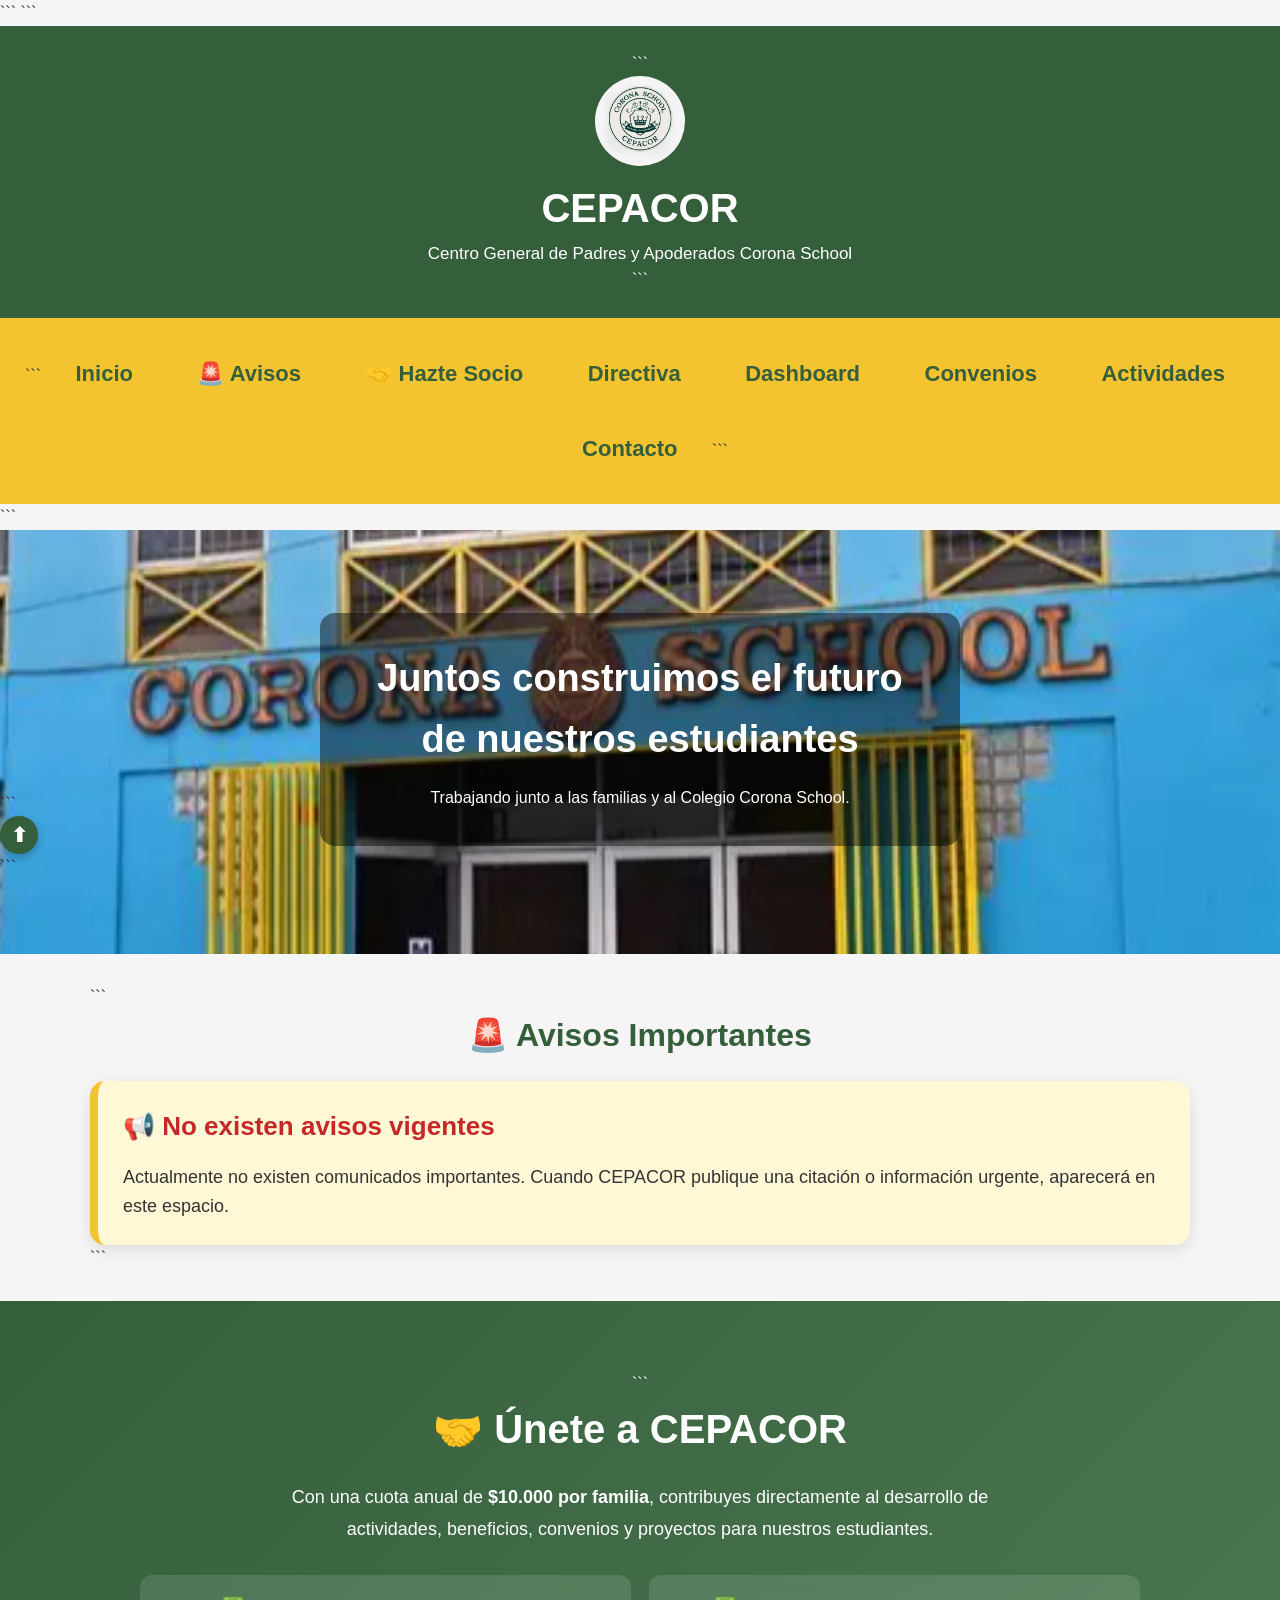
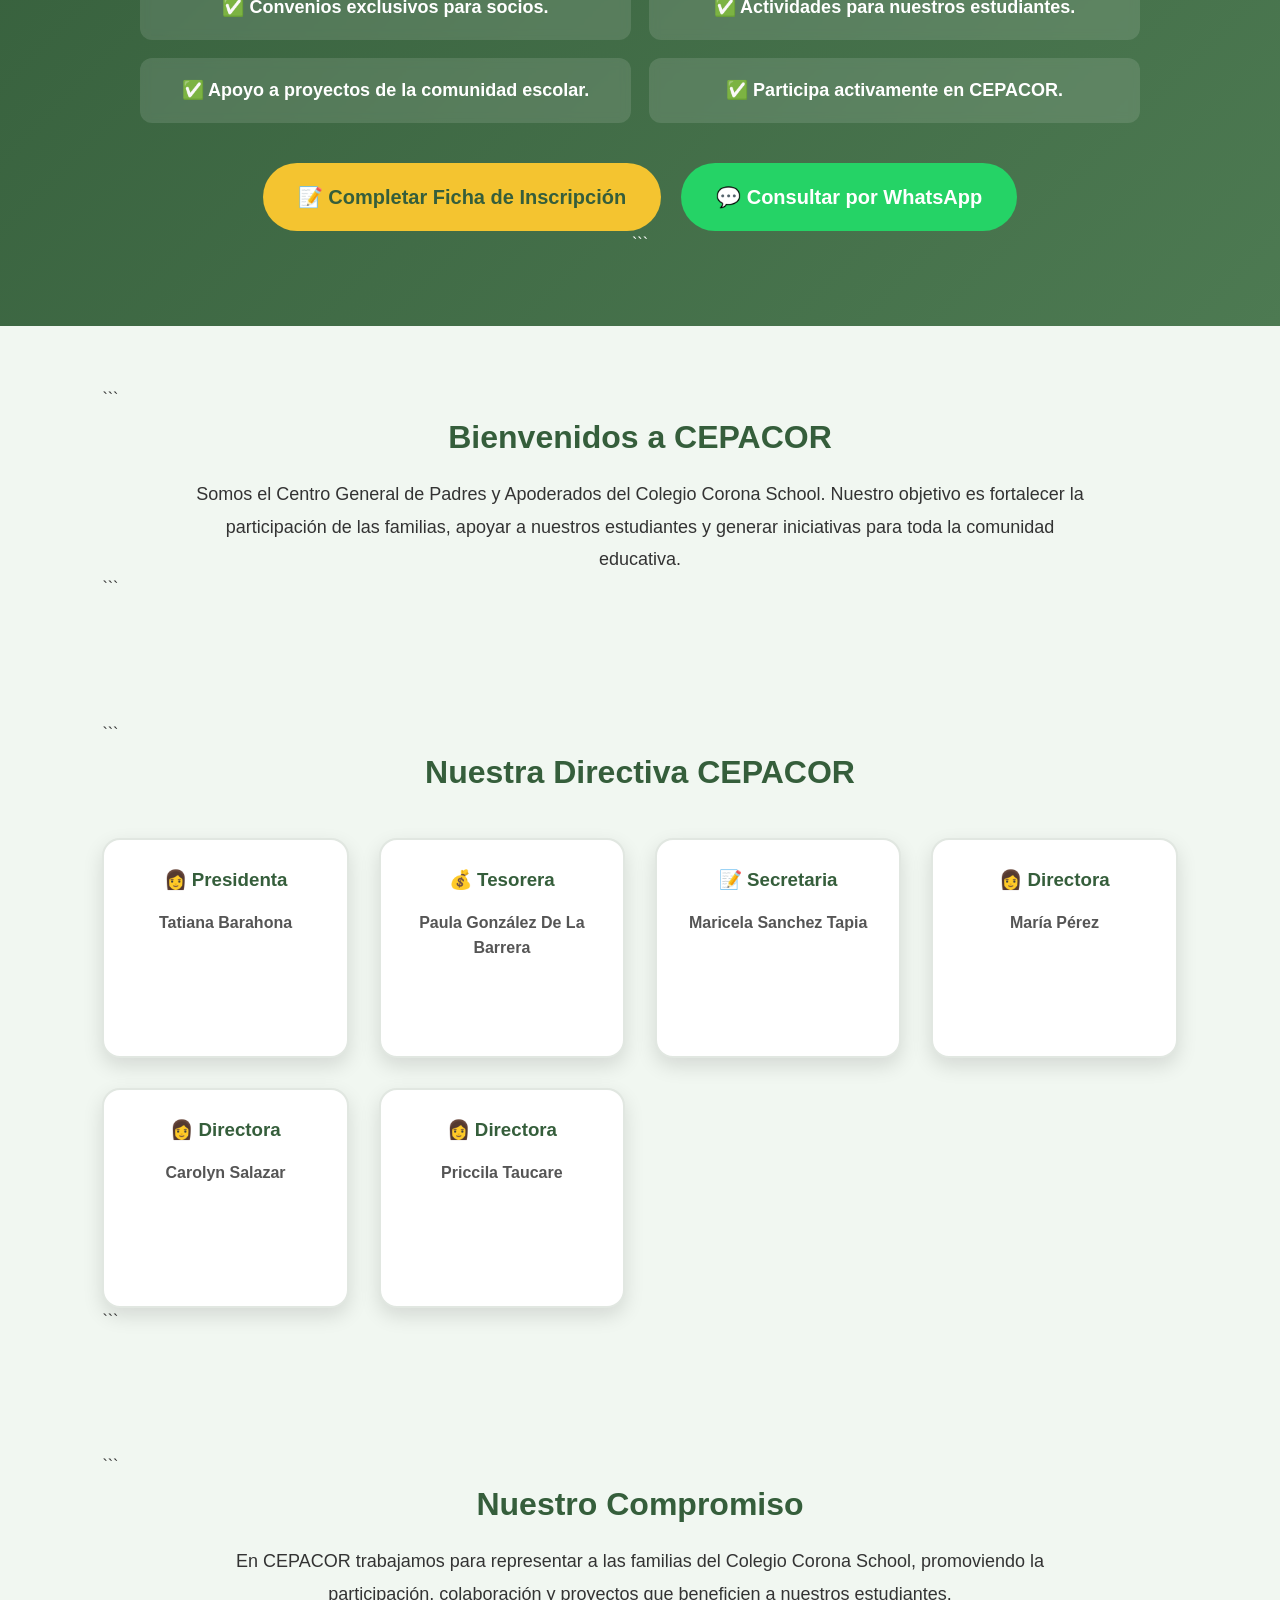
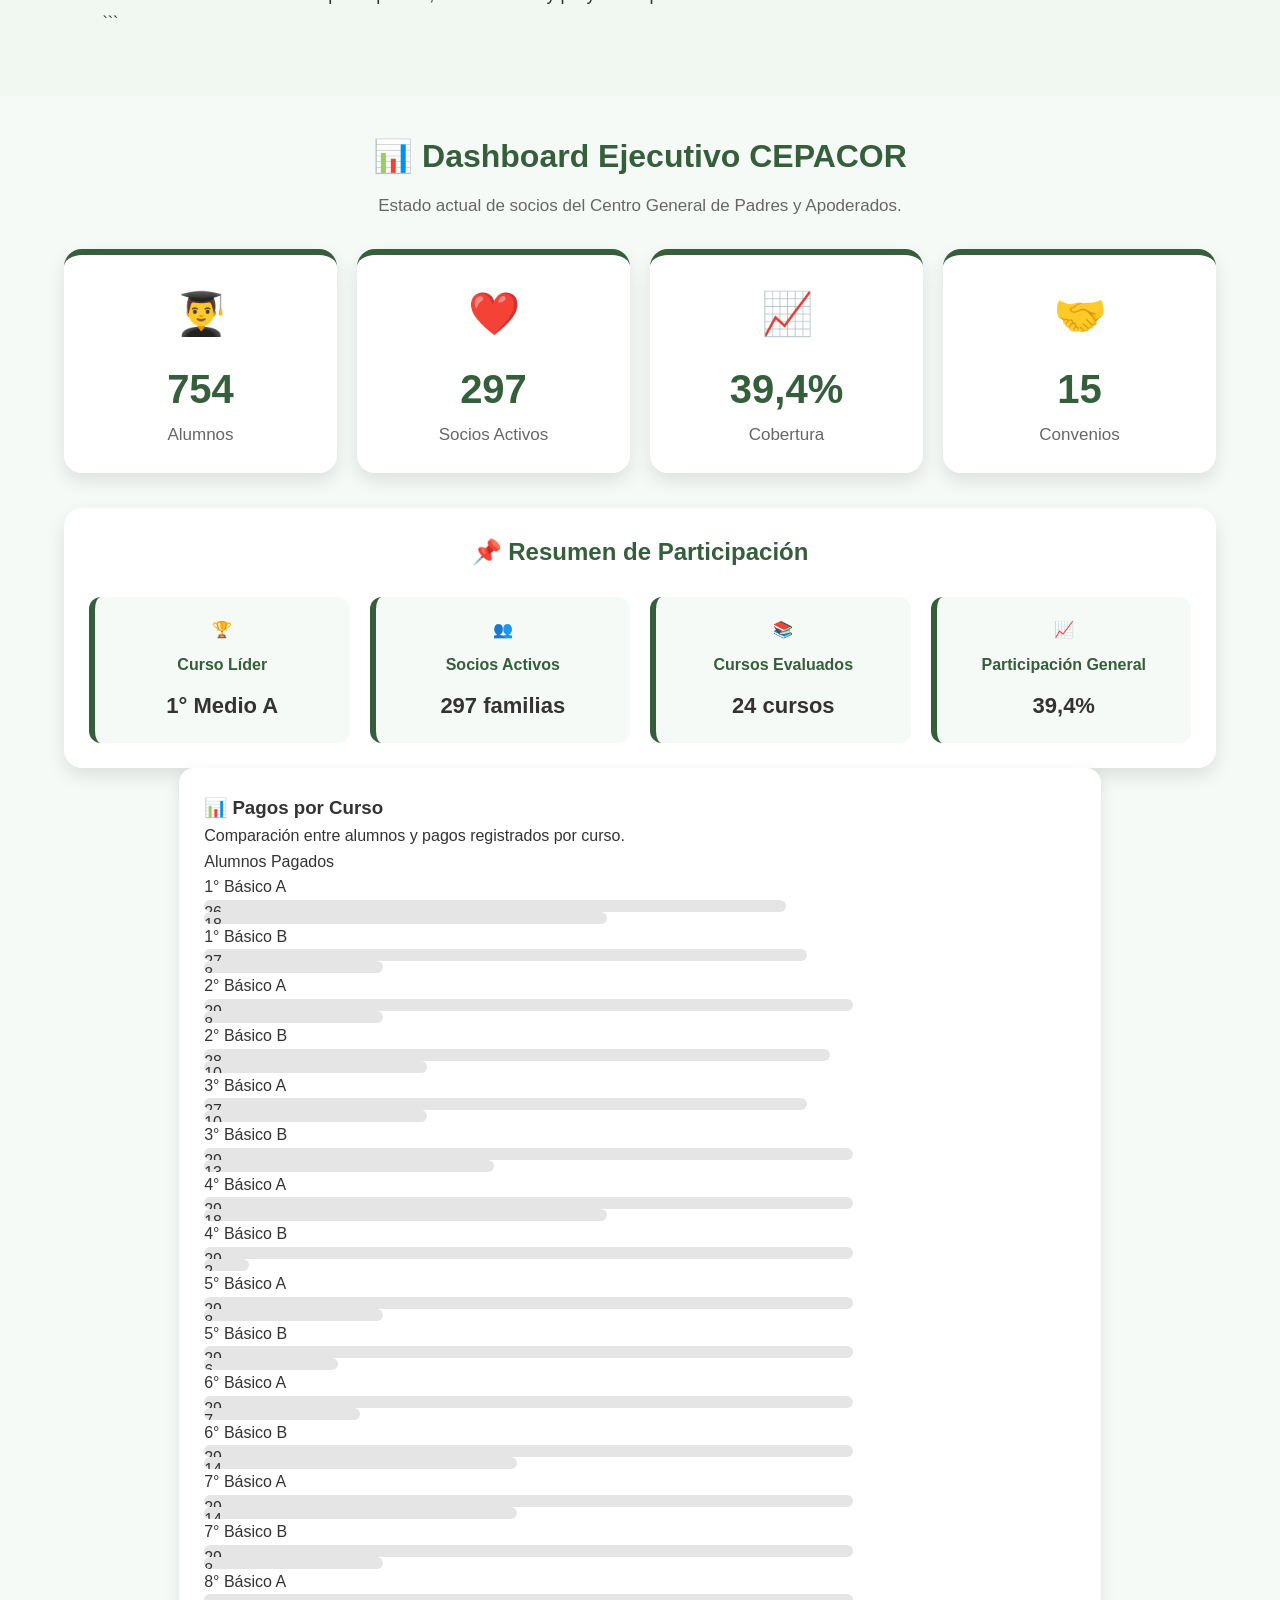
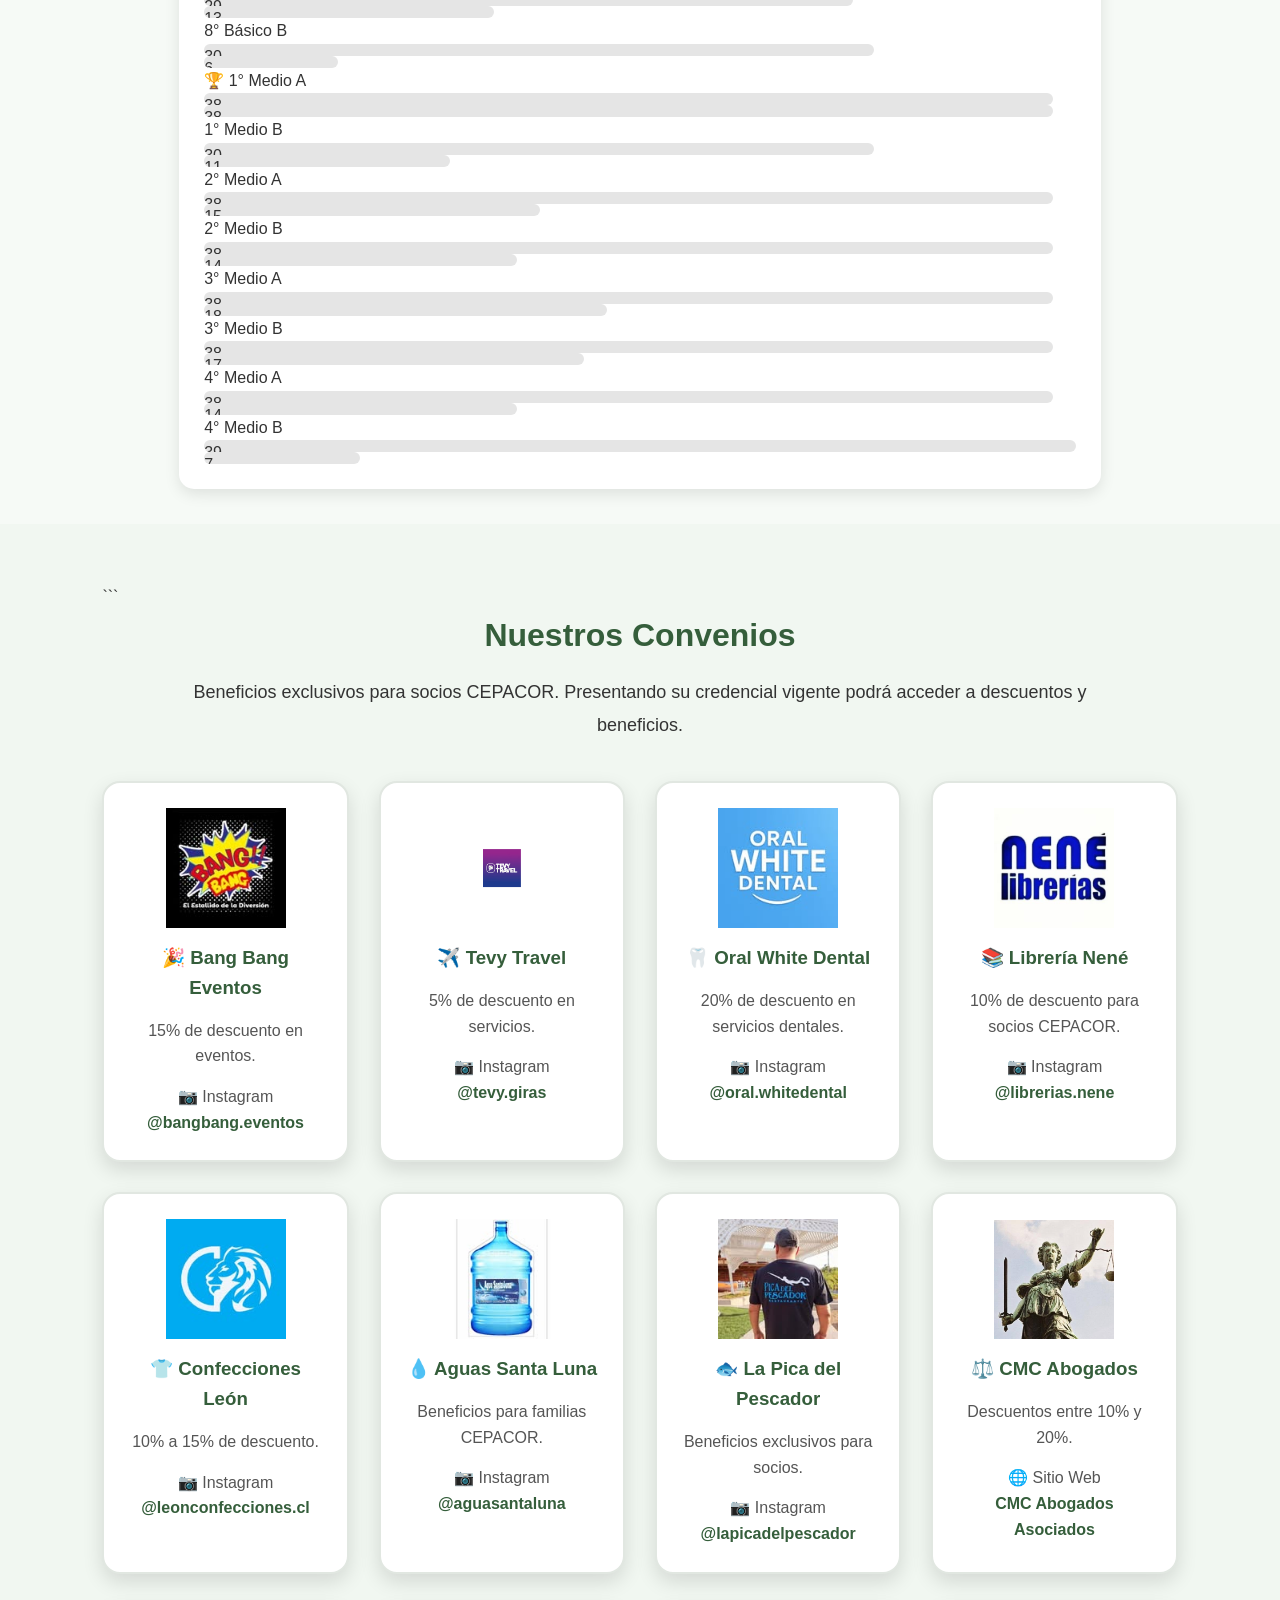
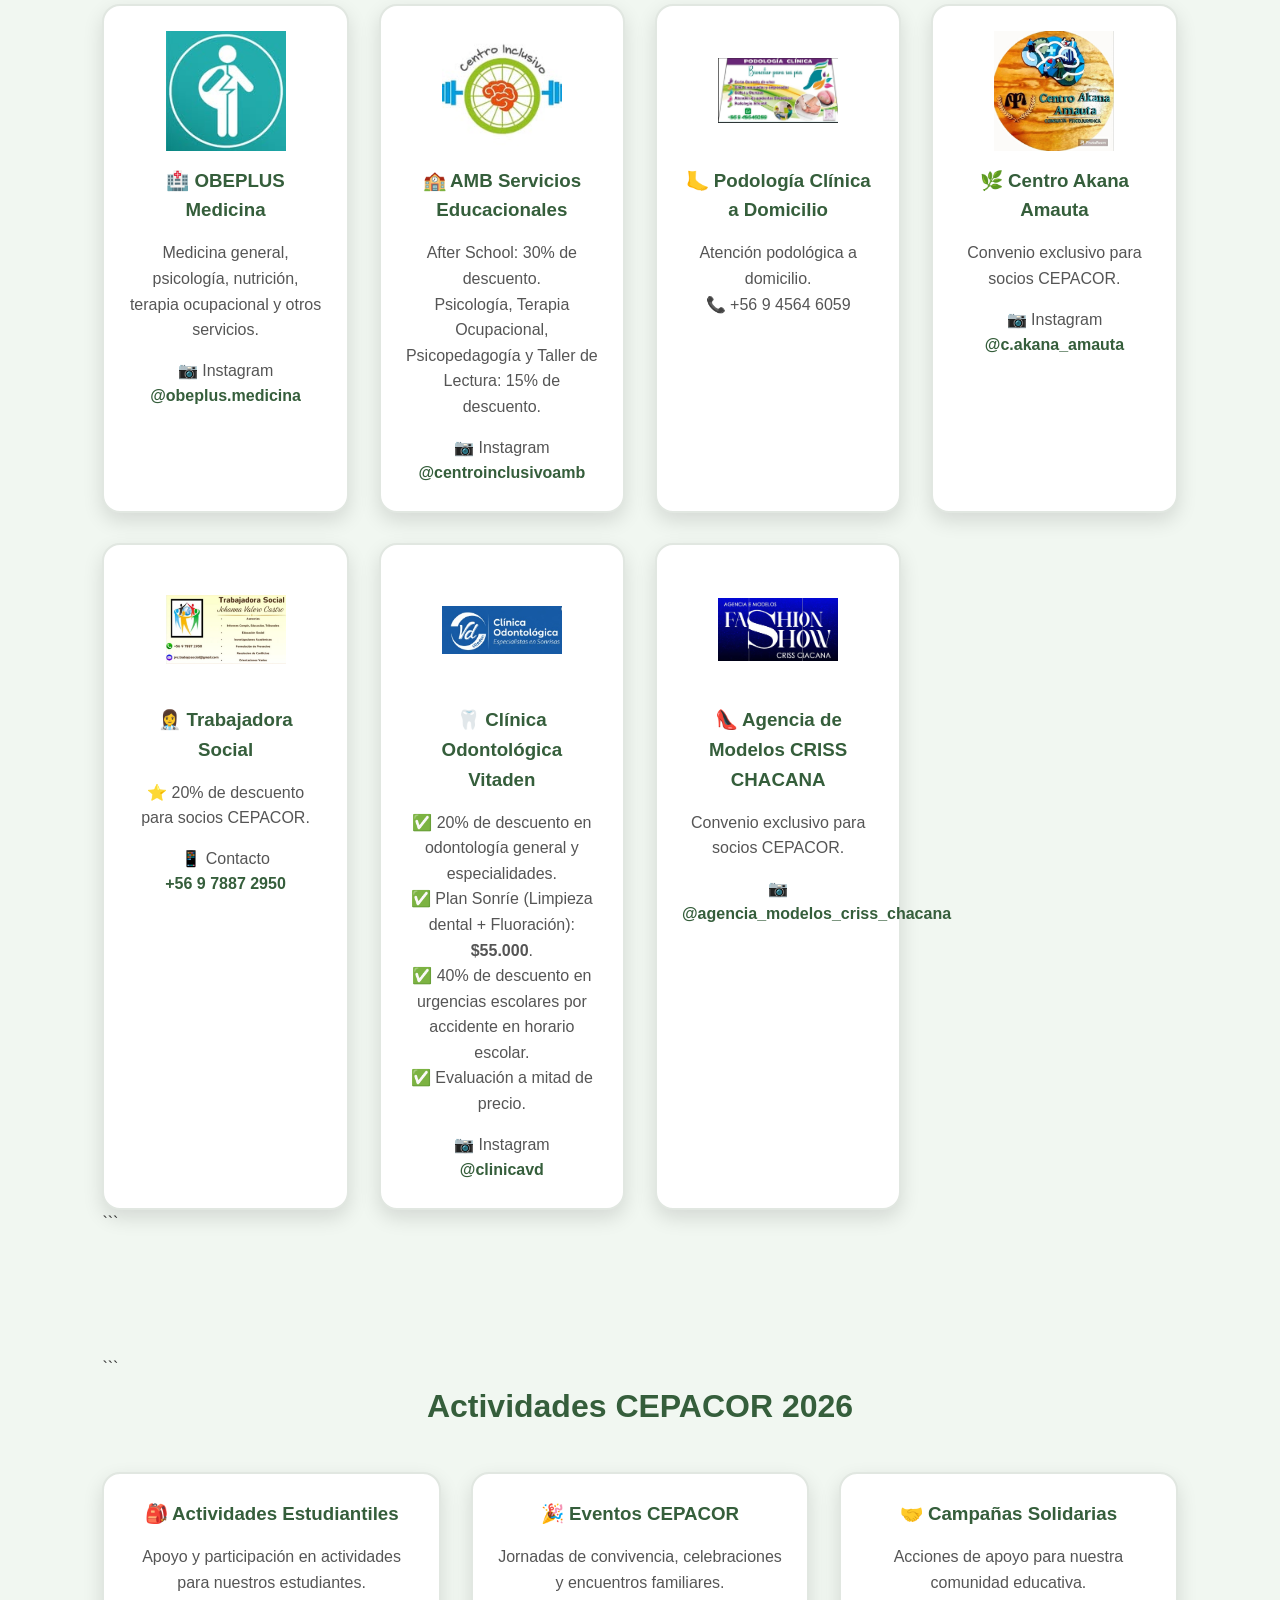
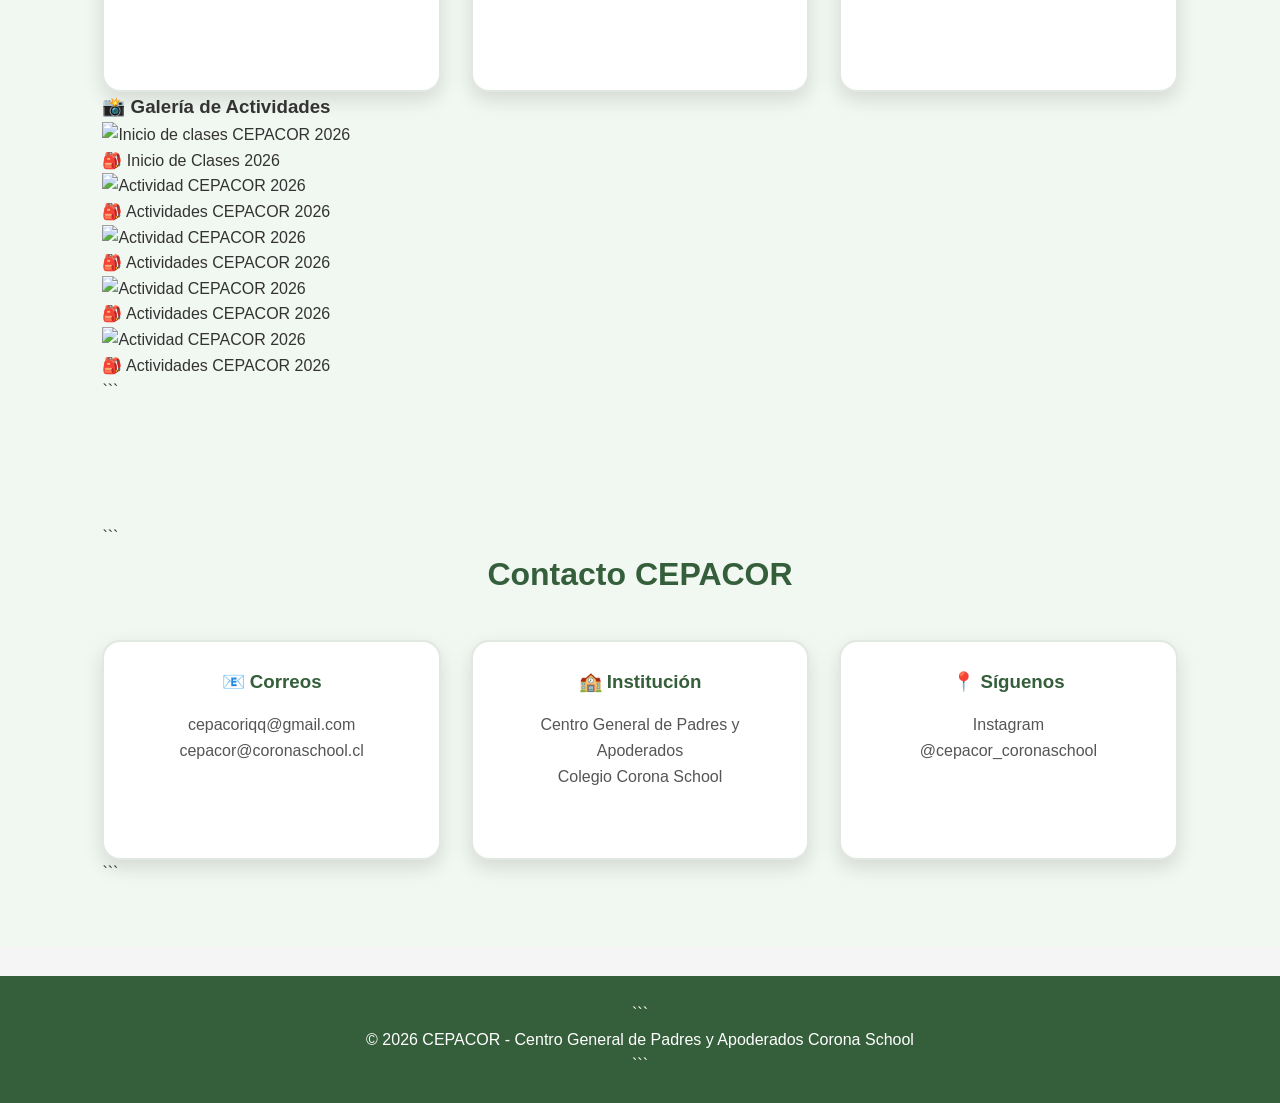
==== index.html @ d9da3f60 "Actualiza dashboard CEPACOR" ====
<!DOCTYPE html>

<html lang="es">

<head>

```
<meta charset="UTF-8">
<meta name="viewport" content="width=device-width, initial-scale=1.0">

<title>CEPACOR | Centro General de Padres y Apoderados Corona School</title>

<link rel="stylesheet" href="css/estilos.css">
```

</head>

<body>

<!-- ==================== ENCABEZADO ==================== -->

<header>

```
<img src="imagenes/logo-cepacor.jpeg" class="logo">

<h1>CEPACOR</h1>

<p>
    Centro General de Padres y Apoderados Corona School
</p>
```

</header>

<!-- ==================== MENÚ ==================== -->

<nav>

```
<a href="#inicio">Inicio</a>

<a href="#avisos">🚨 Avisos</a>

<a href="#socios">🤝 Hazte Socio</a>

<a href="#directiva">Directiva</a>

<a href="#dashboard">Dashboard</a>

<a href="#convenios">Convenios</a>

<a href="#actividades">Actividades</a>

<a href="#contacto">Contacto</a>
```

</nav>

<!-- ==================== INICIO ==================== -->

<section class="banner-principal" id="inicio">

```
<img src="imagenes/banner/banner-corona.png" class="banner">

<div class="hero-texto">

    <h2>
        Juntos construimos el futuro de nuestros estudiantes
    </h2>

    <p>
        Trabajando junto a las familias y al Colegio Corona School.
    </p>

</div>
```

</section>

<!-- ==================== AVISOS ==================== -->

<section id="avisos" class="avisos-importantes">

```
<h2>🚨 Avisos Importantes</h2>

<div class="aviso-destacado">

    <h3>📢 No existen avisos vigentes</h3>

    <p>
        Actualmente no existen comunicados importantes.
        Cuando CEPACOR publique una citación o información urgente,
        aparecerá en este espacio.
    </p>

</div>
```

</section>

<!-- ==================== HAZTE SOCIO ==================== -->

<section class="hazte-socio" id="socios">

```
<div class="contenedor-socio">

    <h2>🤝 Únete a CEPACOR</h2>

    <p class="texto-socio">

        Con una cuota anual de
        <strong>$10.000 por familia</strong>,
        contribuyes directamente al desarrollo de actividades,
        beneficios, convenios y proyectos para nuestros estudiantes.

    </p>


    <div class="beneficios-socio">

        <div class="beneficio">
            ✅ Convenios exclusivos para socios.
        </div>

        <div class="beneficio">
            ✅ Actividades para nuestros estudiantes.
        </div>

        <div class="beneficio">
            ✅ Apoyo a proyectos de la comunidad escolar.
        </div>

        <div class="beneficio">
            ✅ Participa activamente en CEPACOR.
        </div>

    </div>


    <div class="botones-socio">

        <a href="ficha-socio.html" class="btn-socio">
            📝 Completar Ficha de Inscripción
        </a>

        <a href="https://wa.me/56XXXXXXXXX"
           target="_blank"
           class="btn-whatsapp">

            💬 Consultar por WhatsApp

        </a>

    </div>

</div>
```

</section>

<!-- ==================== BIENVENIDA ==================== -->

<section class="bienvenida">

```
<h2>Bienvenidos a CEPACOR</h2>

<p>

    Somos el Centro General de Padres y Apoderados del Colegio Corona School.
    Nuestro objetivo es fortalecer la participación de las familias,
    apoyar a nuestros estudiantes y generar iniciativas para toda
    la comunidad educativa.

</p>
```

</section>

<!-- ==================== DIRECTIVA ==================== -->

<section class="equipo" id="directiva">

```
<h2>Nuestra Directiva CEPACOR</h2>


<div class="tarjetas">


    <div class="tarjeta">

        <h3>👩 Presidenta</h3>

        <p>
            <strong>Tatiana Barahona</strong>
        </p>

    </div>


    <div class="tarjeta">

        <h3>💰 Tesorera</h3>

        <p>
            <strong>Paula González De La Barrera</strong>
        </p>

    </div>


    <div class="tarjeta">

        <h3>📝 Secretaria</h3>

        <p>
            <strong>Maricela Sanchez Tapia</strong>
        </p>

    </div>


    <div class="tarjeta">

        <h3>👩 Directora</h3>

        <p>
            <strong>María Pérez</strong>
        </p>

    </div>


    <div class="tarjeta">

        <h3>👩 Directora</h3>

        <p>
            <strong>Carolyn Salazar</strong>
        </p>

    </div>


    <div class="tarjeta">

        <h3>👩 Directora</h3>

        <p>
            <strong>Priccila Taucare</strong>
        </p>

    </div>


</div>
```

</section>

<!-- ==================== COMPROMISO ==================== -->

<section class="compromiso">

```
<h2>Nuestro Compromiso</h2>

<p>

    En CEPACOR trabajamos para representar a las familias del Colegio Corona School,
    promoviendo la participación, colaboración y proyectos que beneficien
    a nuestros estudiantes.

</p>
```

</section>
<!-- ==================== DASHBOARD ==================== -->

<section class="dashboard" id="dashboard">

    <h2>📊 Dashboard Ejecutivo CEPACOR</h2>

    <p>
        Estado actual de socios del Centro General de Padres y Apoderados.
    </p>


    <!-- INDICADORES PRINCIPALES -->

    <div class="dashboard-grid">

        <div class="dashboard-card">
            <span>👨‍🎓</span>
            <h3>754</h3>
            <p>Alumnos</p>
        </div>


        <div class="dashboard-card">
            <span>❤️</span>
            <h3>297</h3>
            <p>Socios Activos</p>
        </div>


        <div class="dashboard-card">
            <span>📈</span>
            <h3>39,4%</h3>
            <p>Cobertura</p>
        </div>


        <div class="dashboard-card">
            <span>🤝</span>
            <h3>15</h3>
            <p>Convenios</p>
        </div>

    </div>


    <!-- RESUMEN EJECUTIVO -->

    <div class="resumen-dashboard">

        <h3>📌 Resumen de Participación</h3>

        <div class="resumen-grid">

            <div class="resumen-card">
                🏆
                <strong>Curso Líder</strong>
                <span>1° Medio A</span>
            </div>


            <div class="resumen-card">
                👥
                <strong>Socios Activos</strong>
                <span>297 familias</span>
            </div>


            <div class="resumen-card">
                📚
                <strong>Cursos Evaluados</strong>
                <span>24 cursos</span>
            </div>


            <div class="resumen-card">
                📈
                <strong>Participación General</strong>
                <span>39,4%</span>
            </div>

        </div>

    </div>


    <!-- ==================== GRÁFICO POR CURSO ==================== -->

    <div class="grafico-cursos">

        <h3>📊 Pagos por Curso</h3>

        <p class="grafico-descripcion">
            Comparación entre alumnos y pagos registrados por curso.
        </p>


        <div class="grafico-leyenda">

            <span>
                <i class="leyenda-alumnos"></i>
                Alumnos
            </span>

            <span>
                <i class="leyenda-pagados"></i>
                Pagados
            </span>

        </div>


        <!-- 1° BÁSICO -->

        <div class="curso-grafico">

            <div class="curso-nombre">1° Básico A</div>

            <div class="barra-contenedor">

                <div class="barra barra-alumnos" style="width:66.7%;">
                    26
                </div>

                <div class="barra barra-pagados" style="width:46.2%;">
                    18
                </div>

            </div>

        </div>


        <div class="curso-grafico">

            <div class="curso-nombre">1° Básico B</div>

            <div class="barra-contenedor">

                <div class="barra barra-alumnos" style="width:69.2%;">
                    27
                </div>

                <div class="barra barra-pagados" style="width:20.5%;">
                    8
                </div>

            </div>

        </div>


        <!-- 2° BÁSICO -->

        <div class="curso-grafico">

            <div class="curso-nombre">2° Básico A</div>

            <div class="barra-contenedor">

                <div class="barra barra-alumnos" style="width:74.4%;">
                    29
                </div>

                <div class="barra barra-pagados" style="width:20.5%;">
                    8
                </div>

            </div>

        </div>


        <div class="curso-grafico">

            <div class="curso-nombre">2° Básico B</div>

            <div class="barra-contenedor">

                <div class="barra barra-alumnos" style="width:71.8%;">
                    28
                </div>

                <div class="barra barra-pagados" style="width:25.6%;">
                    10
                </div>

            </div>

        </div>


        <!-- 3° BÁSICO -->

        <div class="curso-grafico">

            <div class="curso-nombre">3° Básico A</div>

            <div class="barra-contenedor">

                <div class="barra barra-alumnos" style="width:69.2%;">
                    27
                </div>

                <div class="barra barra-pagados" style="width:25.6%;">
                    10
                </div>

            </div>

        </div>


        <div class="curso-grafico">

            <div class="curso-nombre">3° Básico B</div>

            <div class="barra-contenedor">

                <div class="barra barra-alumnos" style="width:74.4%;">
                    29
                </div>

                <div class="barra barra-pagados" style="width:33.3%;">
                    13
                </div>

            </div>

        </div>


        <!-- 4° BÁSICO -->

        <div class="curso-grafico">

            <div class="curso-nombre">4° Básico A</div>

            <div class="barra-contenedor">

                <div class="barra barra-alumnos" style="width:74.4%;">
                    29
                </div>

                <div class="barra barra-pagados" style="width:46.2%;">
                    18
                </div>

            </div>

        </div>


        <div class="curso-grafico">

            <div class="curso-nombre">4° Básico B</div>

            <div class="barra-contenedor">

                <div class="barra barra-alumnos" style="width:74.4%;">
                    29
                </div>

                <div class="barra barra-pagados" style="width:5.1%;">
                    2
                </div>

            </div>

        </div>


        <!-- 5° BÁSICO -->

        <div class="curso-grafico">

            <div class="curso-nombre">5° Básico A</div>

            <div class="barra-contenedor">

                <div class="barra barra-alumnos" style="width:74.4%;">
                    29
                </div>

                <div class="barra barra-pagados" style="width:20.5%;">
                    8
                </div>

            </div>

        </div>


        <div class="curso-grafico">

            <div class="curso-nombre">5° Básico B</div>

            <div class="barra-contenedor">

                <div class="barra barra-alumnos" style="width:74.4%;">
                    29
                </div>

                <div class="barra barra-pagados" style="width:15.4%;">
                    6
                </div>

            </div>

        </div>


        <!-- 6° BÁSICO -->

        <div class="curso-grafico">

            <div class="curso-nombre">6° Básico A</div>

            <div class="barra-contenedor">

                <div class="barra barra-alumnos" style="width:74.4%;">
                    29
                </div>

                <div class="barra barra-pagados" style="width:17.9%;">
                    7
                </div>

            </div>

        </div>


        <div class="curso-grafico">

            <div class="curso-nombre">6° Básico B</div>

            <div class="barra-contenedor">

                <div class="barra barra-alumnos" style="width:74.4%;">
                    29
                </div>

                <div class="barra barra-pagados" style="width:35.9%;">
                    14
                </div>

            </div>

        </div>


        <!-- 7° BÁSICO -->

        <div class="curso-grafico">

            <div class="curso-nombre">7° Básico A</div>

            <div class="barra-contenedor">

                <div class="barra barra-alumnos" style="width:74.4%;">
                    29
                </div>

                <div class="barra barra-pagados" style="width:35.9%;">
                    14
                </div>

            </div>

        </div>


        <div class="curso-grafico">

            <div class="curso-nombre">7° Básico B</div>

            <div class="barra-contenedor">

                <div class="barra barra-alumnos" style="width:74.4%;">
                    29
                </div>

                <div class="barra barra-pagados" style="width:20.5%;">
                    8
                </div>

            </div>

        </div>


        <!-- 8° BÁSICO -->

        <div class="curso-grafico">

            <div class="curso-nombre">8° Básico A</div>

            <div class="barra-contenedor">

                <div class="barra barra-alumnos" style="width:74.4%;">
                    29
                </div>

                <div class="barra barra-pagados" style="width:33.3%;">
                    13
                </div>

            </div>

        </div>


        <div class="curso-grafico">

            <div class="curso-nombre">8° Básico B</div>

            <div class="barra-contenedor">

                <div class="barra barra-alumnos" style="width:76.9%;">
                    30
                </div>

                <div class="barra barra-pagados" style="width:15.4%;">
                    6
                </div>

            </div>

        </div>


        <!-- 1° MEDIO -->

        <div class="curso-grafico curso-lider">

            <div class="curso-nombre">🏆 1° Medio A</div>

            <div class="barra-contenedor">

                <div class="barra barra-alumnos" style="width:97.4%;">
                    38
                </div>

                <div class="barra barra-pagados" style="width:97.4%;">
                    38
                </div>

            </div>

        </div>


        <div class="curso-grafico">

            <div class="curso-nombre">1° Medio B</div>

            <div class="barra-contenedor">

                <div class="barra barra-alumnos" style="width:76.9%;">
                    30
                </div>

                <div class="barra barra-pagados" style="width:28.2%;">
                    11
                </div>

            </div>

        </div>


        <!-- 2° MEDIO -->

        <div class="curso-grafico">

            <div class="curso-nombre">2° Medio A</div>

            <div class="barra-contenedor">

                <div class="barra barra-alumnos" style="width:97.4%;">
                    38
                </div>

                <div class="barra barra-pagados" style="width:38.5%;">
                    15
                </div>

            </div>

        </div>


        <div class="curso-grafico">

            <div class="curso-nombre">2° Medio B</div>

            <div class="barra-contenedor">

                <div class="barra barra-alumnos" style="width:97.4%;">
                    38
                </div>

                <div class="barra barra-pagados" style="width:35.9%;">
                    14
                </div>

            </div>

        </div>


        <!-- 3° MEDIO -->

        <div class="curso-grafico">

            <div class="curso-nombre">3° Medio A</div>

            <div class="barra-contenedor">

                <div class="barra barra-alumnos" style="width:97.4%;">
                    38
                </div>

                <div class="barra barra-pagados" style="width:46.2%;">
                    18
                </div>

            </div>

        </div>


        <div class="curso-grafico">

            <div class="curso-nombre">3° Medio B</div>

            <div class="barra-contenedor">

                <div class="barra barra-alumnos" style="width:97.4%;">
                    38
                </div>

                <div class="barra barra-pagados" style="width:43.6%;">
                    17
                </div>

            </div>

        </div>


        <!-- 4° MEDIO -->

        <div class="curso-grafico">

            <div class="curso-nombre">4° Medio A</div>

            <div class="barra-contenedor">

                <div class="barra barra-alumnos" style="width:97.4%;">
                    38
                </div>

                <div class="barra barra-pagados" style="width:35.9%;">
                    14
                </div>

            </div>

        </div>


        <div class="curso-grafico">

            <div class="curso-nombre">4° Medio B</div>

            <div class="barra-contenedor">

                <div class="barra barra-alumnos" style="width:100%;">
                    39
                </div>

                <div class="barra barra-pagados" style="width:17.9%;">
                    7
                </div>

            </div>

        </div>

    </div>

</section>

<!-- ==================== CONVENIOS ==================== -->

<section class="convenios" id="convenios">

```
<h2>Nuestros Convenios</h2>

<p>

    Beneficios exclusivos para socios CEPACOR.
    Presentando su credencial vigente podrá acceder
    a descuentos y beneficios.

</p>


<div class="tarjetas">


    <!-- BANG BANG -->

    <div class="tarjeta">

        <img src="imagenes/convenios/bang bang eventos.jpg"
             class="logo-convenio">

        <h3>🎉 Bang Bang Eventos</h3>

        <p>
            15% de descuento en eventos.
        </p>

        <p class="instagram">

            📷 Instagram<br>

            <a href="https://www.instagram.com/bangbang.eventos/"
               target="_blank">

                @bangbang.eventos

            </a>

        </p>

    </div>


    <!-- TEVY -->

    <div class="tarjeta">

        <img src="imagenes/convenios/Tevy_travel_alianzas.jpg"
             class="logo-convenio">

        <h3>✈️ Tevy Travel</h3>

        <p>
            5% de descuento en servicios.
        </p>

        <p class="instagram">

            📷 Instagram<br>

            <a href="https://www.instagram.com/tevy.giras/"
               target="_blank">

                @tevy.giras

            </a>

        </p>

    </div>


    <!-- ORAL WHITE -->

    <div class="tarjeta">

        <img src="imagenes/convenios/ORAL WHITE.jpg"
             class="logo-convenio">

        <h3>🦷 Oral White Dental</h3>

        <p>
            20% de descuento en servicios dentales.
        </p>

        <p class="instagram">

            📷 Instagram<br>

            <a href="https://www.instagram.com/oral.whitedental/"
               target="_blank">

                @oral.whitedental

            </a>

        </p>

    </div>


    <!-- LIBRERÍA NENÉ -->

    <div class="tarjeta">

        <img src="imagenes/convenios/liberia nene vivar.jpg"
             class="logo-convenio">

        <h3>📚 Librería Nené</h3>

        <p>
            10% de descuento para socios CEPACOR.
        </p>

        <p class="instagram">

            📷 Instagram<br>

            <a href="https://www.instagram.com/librerias.nene/"
               target="_blank">

                @librerias.nene

            </a>

        </p>

    </div>


    <!-- CONFECCIONES LEÓN -->

    <div class="tarjeta">

        <img src="imagenes/convenios/confecciones leon.jpg"
             class="logo-convenio">

        <h3>👕 Confecciones León</h3>

        <p>
            10% a 15% de descuento.
        </p>

        <p class="instagram">

            📷 Instagram<br>

            <a href="https://www.instagram.com/leonconfecciones.cl/"
               target="_blank">

                @leonconfecciones.cl

            </a>

        </p>

    </div>


    <!-- AGUAS SANTA LUNA -->

    <div class="tarjeta">

        <img src="imagenes/convenios/agua santa luna.jpg"
             class="logo-convenio">

        <h3>💧 Aguas Santa Luna</h3>

        <p>
            Beneficios para familias CEPACOR.
        </p>

        <p class="instagram">

            📷 Instagram<br>

            <a href="https://www.instagram.com/aguasantaluna/"
               target="_blank">

                @aguasantaluna

            </a>

        </p>

    </div>


    <!-- LA PICA DEL PESCADOR -->

    <div class="tarjeta">

        <img src="imagenes/convenios/la pica del pescador.jpg"
             class="logo-convenio">

        <h3>🐟 La Pica del Pescador</h3>

        <p>
            Beneficios exclusivos para socios.
        </p>

        <p class="instagram">

            📷 Instagram<br>

            <a href="https://www.instagram.com/lapicadelpescador/"
               target="_blank">

                @lapicadelpescador

            </a>

        </p>

    </div>


    <!-- CMC ABOGADOS -->

    <div class="tarjeta">

        <img src="imagenes/convenios/cmc abogados.jpg"
             class="logo-convenio">

        <h3>⚖️ CMC Abogados</h3>

        <p>
            Descuentos entre 10% y 20%.
        </p>

        <p class="instagram">

            🌐 Sitio Web<br>

            <a href="https://cimc0511.wixsite.com/cmcabogadosasociados"
               target="_blank">

                CMC Abogados Asociados

            </a>

        </p>

    </div>


    <!-- OBEPLUS -->

    <div class="tarjeta">

        <img src="imagenes/convenios/obeplus.jpg"
             class="logo-convenio">

        <h3>🏥 OBEPLUS Medicina</h3>

        <p>
            Medicina general, psicología, nutrición,
            terapia ocupacional y otros servicios.
        </p>

        <p class="instagram">

            📷 Instagram<br>

            <a href="https://www.instagram.com/obeplus.medicina/"
               target="_blank">

                @obeplus.medicina

            </a>

        </p>

    </div>


    <!-- AMB -->

    <div class="tarjeta">

        <img src="imagenes/convenios/CENTRO INCLUSIVO AMB.jpg"
             class="logo-convenio">

        <h3>🏫 AMB Servicios Educacionales</h3>

        <p>

            After School: 30% de descuento.<br>

            Psicología, Terapia Ocupacional,
            Psicopedagogía y Taller de Lectura:
            15% de descuento.

        </p>

        <p class="instagram">

            📷 Instagram<br>

            <a href="https://www.instagram.com/centroinclusivoamb/"
               target="_blank">

                @centroinclusivoamb

            </a>

        </p>

    </div>


    <!-- PODOLOGÍA -->

    <div class="tarjeta">

        <img src="imagenes/convenios/podologia.jpeg"
             class="logo-convenio">

        <h3>🦶 Podología Clínica a Domicilio</h3>

        <p>

            Atención podológica a domicilio.<br>

            📞 +56 9 4564 6059

        </p>

    </div>


    <!-- AKANA AMAUTA -->

    <div class="tarjeta">

        <img src="imagenes/convenios/centro akana amauta.jpg"
             class="logo-convenio">

        <h3>🌿 Centro Akana Amauta</h3>

        <p>
            Convenio exclusivo para socios CEPACOR.
        </p>

        <p class="instagram">

            📷 Instagram<br>

            <a href="https://www.instagram.com/c.akana_amauta/"
               target="_blank">

                @c.akana_amauta

            </a>

        </p>

    </div>


    <!-- TRABAJADORA SOCIAL -->

    <div class="tarjeta">

        <img src="imagenes/convenios/trabajadora social.jpeg"
             class="logo-convenio">

        <h3>👩‍⚕️ Trabajadora Social</h3>

        <p>
            ⭐ 20% de descuento para socios CEPACOR.
        </p>

        <p class="instagram">

            📱 Contacto<br>

            <a href="tel:+56978872950">

                +56 9 7887 2950

            </a>

        </p>

    </div>


    <!-- VITADEN -->

    <div class="tarjeta">

        <img src="imagenes/convenios/clnica odonologica vitaden.jpeg"
             class="logo-convenio">

        <h3>🦷 Clínica Odontológica Vitaden</h3>

        <p>

            ✅ 20% de descuento en odontología general
            y especialidades.<br>

            ✅ Plan Sonríe
            (Limpieza dental + Fluoración):
            <strong>$55.000</strong>.<br>

            ✅ 40% de descuento en urgencias escolares
            por accidente en horario escolar.<br>

            ✅ Evaluación a mitad de precio.

        </p>

        <p class="instagram">

            📷 Instagram<br>

            <a href="https://www.instagram.com/clinicavd/"
               target="_blank">

                @clinicavd

            </a>

        </p>

    </div>


    <!-- CRISS CHACANA -->

    <div class="tarjeta">

        <img src="imagenes/convenios/criss chacana.jpeg"
             class="logo-convenio"
             alt="Agencia de Modelos CRISS CHACANA">

        <h3>👠 Agencia de Modelos CRISS CHACANA</h3>

        <p>
            Convenio exclusivo para socios CEPACOR.
        </p>

        <p class="instagram">

            📷

            <a href="https://www.instagram.com/agencia_modelos_criss_chacana/"
               target="_blank">

                @agencia_modelos_criss_chacana

            </a>

        </p>

    </div>


</div>
```

</section>

<!-- ==================== ACTIVIDADES ==================== -->

<section class="actividades" id="actividades">

```
<h2>Actividades CEPACOR 2026</h2>


<div class="tarjetas">


    <div class="tarjeta">

        <h3>🎒 Actividades Estudiantiles</h3>

        <p>
            Apoyo y participación en actividades
            para nuestros estudiantes.
        </p>

    </div>


    <div class="tarjeta">

        <h3>🎉 Eventos CEPACOR</h3>

        <p>
            Jornadas de convivencia, celebraciones
            y encuentros familiares.
        </p>

    </div>


    <div class="tarjeta">

        <h3>🤝 Campañas Solidarias</h3>

        <p>
            Acciones de apoyo para nuestra
            comunidad educativa.
        </p>

    </div>


</div>


<!-- ==================== GALERÍA ==================== -->

<div class="galeria-actividades">

    <h3>📸 Galería de Actividades</h3>


    <div class="fotos-actividades">


        <div class="foto-actividad">

            <img src="imagenes/galeria/inicio-clases.jpg"
                 alt="Inicio de clases CEPACOR 2026">

            <p>🎒 Inicio de Clases 2026</p>

        </div>


        <div class="foto-actividad">

            <img src="imagenes/galeria/foto1.jpg"
                 alt="Actividad CEPACOR 2026">

            <p>🎒 Actividades CEPACOR 2026</p>

        </div>


        <div class="foto-actividad">

            <img src="imagenes/galeria/foto2.jpg"
                 alt="Actividad CEPACOR 2026">

            <p>🎒 Actividades CEPACOR 2026</p>

        </div>


        <div class="foto-actividad">

            <img src="imagenes/galeria/foto3.jpg"
                 alt="Actividad CEPACOR 2026">

            <p>🎒 Actividades CEPACOR 2026</p>

        </div>


        <div class="foto-actividad">

            <img src="imagenes/galeria/foto4.jpg"
                 alt="Actividad CEPACOR 2026">

            <p>🎒 Actividades CEPACOR 2026</p>

        </div>


    </div>

</div>
```

</section>

<!-- ==================== CONTACTO ==================== -->

<section class="contacto" id="contacto">

```
<h2>Contacto CEPACOR</h2>


<div class="tarjetas">


    <div class="tarjeta">

        <h3>📧 Correos</h3>

        <p>cepacoriqq@gmail.com</p>

        <p>cepacor@coronaschool.cl</p>

    </div>


    <div class="tarjeta">

        <h3>🏫 Institución</h3>

        <p>
            Centro General de Padres y Apoderados
        </p>

        <p>
            Colegio Corona School
        </p>

    </div>


    <div class="tarjeta">

        <h3>📍 Síguenos</h3>

        <p>Instagram</p>

        <p>@cepacor_coronaschool</p>

    </div>


</div>
```

</section>

<!-- ==================== PIE DE PÁGINA ==================== -->

<footer>

```
<p>
    © 2026 CEPACOR - Centro General de Padres y Apoderados Corona School
</p>
```

</footer>

<!-- ==================== BOTÓN SUBIR ==================== -->

<div class="btn-arriba">

```
<a href="#inicio" title="Volver arriba">
    ⬆
</a>
```

</div>

</body>

</html>
---- css/estilos.css ----
/* ==========================================
   CEPACOR 3.0
   ESTILOS GENERALES
========================================== */

*{
    margin:0;
    padding:0;
    box-sizing:border-box;
}


html{
    scroll-behavior:smooth;
}


body{

    font-family:Arial, Helvetica, sans-serif;
    background:#f5f5f5;
    color:#333;
    line-height:1.6;

}


img{

    max-width:100%;
    display:block;

}


h2{

    color:#355E3B;
    text-align:center;
    font-size:32px;
    margin-bottom:15px;

}


/* ==========================================
   HEADER
========================================== */


header{

    background:#355E3B;
    color:white;
    text-align:center;
    padding:25px;

}


.logo{

    width:90px;
    height:90px;
    object-fit:cover;
    border-radius:50%;
    margin:auto;

}


header h1{

    margin-top:10px;
    font-size:40px;

}


header p{

    font-size:17px;

}

/* ==========================================
   MENU
========================================== */

nav{

    background:#F4C430;
    padding:18px 0;
    text-align:center;

}

nav a{

    display:inline-block;

    color:#355E3B;
    text-decoration:none;

    font-size:22px;
    font-weight:bold;

    padding:12px 20px;
    margin:8px 10px;

    border-radius:12px;

    transition:.3s;

}

nav a:hover{

    background:#355E3B;
    color:white;

}



/* ==========================================
   HERO
========================================== */


.banner-principal{

    position:relative;
    height:450px;
    overflow:hidden;

}


.banner{

    width:100%;
    height:100%;
    object-fit:cover;

}


.hero-texto{

    position:absolute;
    top:50%;
    left:50%;
    transform:translate(-50%,-50%);

    background:rgba(0,0,0,.45);

    color:white;
    padding:35px;

    text-align:center;
    border-radius:15px;

}


.hero-texto h2{

    color:white;
    font-size:38px;

}


/* ==========================================
   SECCIONES GENERALES
========================================== */


.bienvenida,
.compromiso,
.dashboard,
.convenios,
.actividades,
.contacto,
.equipo{

    background:#f1f7f1;
    padding:60px 8%;

}



.bienvenida p,
.compromiso p,
.convenios > p{

    max-width:900px;
    margin:auto;

    text-align:center;

    font-size:18px;
    line-height:1.8;

}



/* ==========================================
   TARJETAS
========================================== */


.tarjetas{

    display:grid;

    grid-template-columns:
    repeat(auto-fit,minmax(220px,1fr));

    gap:30px;

    margin-top:40px;

}



.tarjeta{

    background:white;

    min-height:220px;

    padding:25px;

    border-radius:18px;

    border:2px solid rgba(53,94,59,.15);

    box-shadow:
    0 8px 20px rgba(0,0,0,.12);

    text-align:center;

    transition:.3s;

}



.tarjeta:hover{

    transform:translateY(-6px);

}



.tarjeta h3{

    color:#355E3B;
    margin-bottom:15px;

}



.tarjeta p{

    color:#555;

}



.tarjeta a{

    color:#355E3B;
    font-weight:bold;
    text-decoration:none;

}



.tarjeta a:hover{

    color:#F4C430;

}


/* ==========================================
   LOGOS CONVENIOS
========================================== */


.logo-convenio{

    width:120px;
    height:120px;

    object-fit:contain;

    margin:0 auto 15px;

}


/* ==========================================
   INSTAGRAM
========================================== */


.instagram{

    margin-top:15px;

}



/* ==========================================
   FOOTER
========================================== */


footer{

    background:#355E3B;

    color:white;

    text-align:center;

    padding:25px;

    margin-top:30px;

}
/* ==========================================
   DASHBOARD EJECUTIVO CEPACOR
========================================== */


.dashboard{

    background:#f6faf6;
    padding:35px 5%;

}


.dashboard h2{

    color:#355E3B;
    margin-bottom:10px;

}


.dashboard > p{

    text-align:center;
    color:#666;
    font-size:17px;
    margin-bottom:30px;

}



/* ==========================================
   TARJETAS KPI
========================================== */


.dashboard-grid{

    display:grid;

    grid-template-columns:repeat(4,1fr);

    gap:20px;

    margin-bottom:35px;

}



.dashboard-card{

    background:white;

    border-radius:18px;

    padding:25px;

    text-align:center;

    box-shadow:
    0 8px 18px rgba(0,0,0,.10);

    border-top:6px solid #355E3B;

    transition:.3s;

}



.dashboard-card:hover{

    transform:translateY(-6px);

}



.dashboard-card span{

    font-size:42px;

    display:block;

    margin-bottom:10px;

}



.dashboard-card h3{

    color:#355E3B;

    font-size:40px;

    margin:0;

}



.dashboard-card p{

    color:#666;

    font-size:17px;

}



/* ==========================================
   TITULO GRAFICO
========================================== */


.titulo-grafico{

    text-align:center;

    color:#355E3B;

    font-size:24px;

    margin:30px 0 20px;

}



/* ==========================================
   PODIO TOP 3
========================================== */


.ranking-top{

    display:flex;

    justify-content:center;

    align-items:flex-end;

    gap:20px;

    margin:30px auto 40px;

}



.puesto{

    width:220px;

    padding:25px 15px;

    text-align:center;

    border-radius:18px 18px 0 0;

    font-size:18px;

    font-weight:bold;

    box-shadow:
    0 8px 15px rgba(0,0,0,.15);

}



.puesto strong{

    display:block;

    font-size:28px;

    margin:15px 0;

}



.puesto span{

    display:block;

}


/* 🥇 PRIMER LUGAR */


.primero{

    background:#FFD700;

    border-top:8px solid #b8860b;

    height:230px;

}



/* 🥈 SEGUNDO LUGAR */


.segundo{

    background:#D9D9D9;

    border-top:8px solid #808080;

    height:190px;

}



/* 🥉 TERCER LUGAR */


.tercero{

    background:#CD7F32;

    border-top:8px solid #8B4513;

    height:160px;

}



/* ==========================================
   GRAFICO BARRAS CURSOS
========================================== */


.grafico-cursos{

    width:80%;

    margin:auto;

    background:white;

    padding:25px;

    border-radius:15px;

    box-shadow:
    0 5px 15px rgba(0,0,0,.10);

}



.barra-curso{

    display:grid;

    grid-template-columns:70px 1fr 50px;

    align-items:center;

    gap:15px;

    margin-bottom:15px;

}



.barra{

    height:12px;

    background:#e5e5e5;

    border-radius:20px;

    overflow:hidden;

}



.progreso{

    height:100%;

    border-radius:20px;

}



/* COLORES BARRAS */


.verde{

    background:#28a745;

}


.amarillo{

    background:#ffc107;

}


.rojo{

    background:#dc3545;

}



/* ==========================================
   RESUMEN EJECUTIVO
========================================== */


.resumen-dashboard{

    margin-top:35px;

    padding:25px;

    background:white;

    border-radius:18px;

    box-shadow:
    0 8px 18px rgba(0,0,0,.10);

}



.resumen-dashboard h3{

    text-align:center;

    color:#355E3B;

    font-size:24px;

    margin-bottom:25px;

}



.resumen-grid{

    display:grid;

    grid-template-columns:repeat(4,1fr);

    gap:20px;

}



.resumen-card{

    background:#f6faf6;

    border-left:6px solid #355E3B;

    border-radius:12px;

    padding:20px;

    text-align:center;

}



.resumen-card strong{

    display:block;

    color:#355E3B;

    margin:10px 0;

}



.resumen-card span{

    font-size:22px;

    font-weight:bold;

}
/* ==========================================
   RESPONSIVE TABLET
========================================== */


@media(max-width:1000px){


    .dashboard-grid{

        grid-template-columns:repeat(2,1fr);

    }


    .resumen-grid{

        grid-template-columns:repeat(2,1fr);

    }


    .tabla-dashboard{

        width:100%;

    }

}



/* ==========================================
   RESPONSIVE CELULAR
========================================== */


@media(max-width:700px){


    /* HEADER */

    header{

        padding:20px 10px;

    }


    header h1{

        font-size:30px;

    }


    header p{

        font-size:14px;

    }



    /* MENU */


    nav{

        padding:10px;

    }


    nav a{

        display:block;

        margin:8px 0;

        padding:8px;

    }



    /* HERO */


    .hero{

        height:280px;

    }


    .hero-texto{

        width:90%;

        padding:15px;

    }


    .hero-texto h2{

        font-size:22px;

    }


    .hero-texto p{

        font-size:14px;

    }



    /* TITULOS */


    h2{

        font-size:25px;

    }



    /* SECCIONES */


    .bienvenida,
    .compromiso,
    .dashboard,
    .convenios,
    .actividades,
    .contacto,
    .equipo{

        padding:40px 5%;

    }



    /* TARJETAS */


    .tarjetas{

        grid-template-columns:1fr;

    }



    /* DASHBOARD */


    .dashboard-grid{

        grid-template-columns:1fr;

        gap:15px;

    }


    .dashboard-card{

        padding:20px;

    }


    .dashboard-card h3{

        font-size:34px;

    }



    /* PODIO */


    .ranking-top{

        flex-direction:column;

        align-items:center;

        width:100%;

    }


    .puesto{

        width:90%;

        height:auto;

    }



    .primero,
    .segundo,
    .tercero{

        height:auto;

    }



    /* BARRAS */


    .grafico-cursos{

        width:100%;

        padding:15px;

    }



    .barra-curso{

        grid-template-columns:45px 1fr 35px;

        gap:8px;

        font-size:12px;

    }



    /* RESUMEN */


    .resumen-grid{

        grid-template-columns:1fr;

    }


}



/* ==========================================
   BOTON VOLVER ARRIBA CEPACOR
========================================== */


.btn-arriba{

    position:fixed;

    left:20px;

      left:auto;

    bottom:20px;

    z-index:9999;

}



.btn-arriba a{


    display:flex;

    justify-content:center;

    align-items:center;


    width:38px;

    height:38px;


    background:#355E3B;

    color:white;


    border-radius:50%;


    text-decoration:none;


    font-size:20px;

    font-weight:bold;


    box-shadow:
    0 3px 8px rgba(0,0,0,.25);


    transition:.3s;


}



.btn-arriba a:hover{


    background:#F4C430;

    color:#355E3B;


    transform:translateY(-4px);


}



/* ==========================================
   BOTON MOVIL
========================================== */


@media(max-width:700px){

    .btn-arriba{

        right:15px;
        left:auto;
        bottom:15px;

    }

}
.hazte-socio{

    background:#355E3B;
    color:white;
    text-align:center;
    padding:60px 20px;

}

.hazte-socio h2{

    color:white;
    margin-bottom:20px;

}

.hazte-socio p{

    max-width:700px;
    margin:auto auto 30px;
    font-size:18px;

}

.btn-socio{

    display:inline-block;
    background:#25D366;
    color:white;
    padding:18px 35px;
    border-radius:40px;
    text-decoration:none;
    font-size:22px;
    font-weight:bold;
    transition:.3s;

}

.btn-socio:hover{

    background:#1fa851;
    transform:translateY(-4px);

}
/* =====================================================
   HAZTE SOCIO CEPACOR
===================================================== */

.hazte-socio{

    background:linear-gradient(135deg,#355E3B,#4d7a52);
    color:white;
    padding:70px 8%;
    text-align:center;

}

.contenedor-socio{

    max-width:1000px;
    margin:auto;

}

.hazte-socio h2{

    color:white;
    font-size:40px;
    margin-bottom:20px;

}

.texto-socio{

    font-size:20px;
    line-height:1.8;
    max-width:850px;
    margin:0 auto 35px;

}

.beneficios-socio{

    display:grid;
    grid-template-columns:repeat(2,1fr);
    gap:18px;
    margin-bottom:40px;

}

.beneficio{

    background:rgba(255,255,255,.12);
    padding:18px;
    border-radius:12px;
    font-size:18px;
    font-weight:bold;
    backdrop-filter:blur(5px);

}

.botones-socio{

    display:flex;
    justify-content:center;
    gap:20px;
    flex-wrap:wrap;

}

.btn-socio,
.btn-whatsapp{

    text-decoration:none;
    padding:18px 35px;
    border-radius:40px;
    font-size:20px;
    font-weight:bold;
    transition:.30s;

}

.btn-socio{

    background:#F4C430;
    color:#355E3B;

}

.btn-whatsapp{

    background:#25D366;
    color:white;

}

.btn-socio:hover{

    transform:translateY(-5px);
    background:white;

}

.btn-whatsapp:hover{

    transform:translateY(-5px);
    background:#1da851;

}

/* RESPONSIVE */

@media(max-width:700px){

.beneficios-socio{

    grid-template-columns:1fr;

}

.hazte-socio h2{

    font-size:30px;

}

.texto-socio{

    font-size:17px;

}

.btn-socio,
.btn-whatsapp{

    width:100%;
    font-size:18px;

}

}
/* CENTRAR FICHA DE INSCRIPCION */

.formulario-socio{

    width:90%;
    max-width:1100px;
    margin:40px auto;
}


.formulario-socio h2{

    text-align:center;
}


.bloque-formulario{

    width:90%;
    max-width:1100px;
    margin:30px auto;
    background:white;
    padding:35px;
    border-radius:15px;
    box-shadow:0 5px 15px rgba(0,0,0,.12);

}

.aviso-familia{

    width:100%;
    max-width:550px;
    margin:0 auto 30px;
    text-align:center;
}
/* CAMPOS GRANDES FORMULARIO */

.campo input,
.campo select{

    width:100%;
    min-height:45px;

}


.bloque-formulario h4{

    color:#355E3B;
    margin-top:25px;
    margin-bottom:15px;
    font-size:20px;

}
/* =====================================
   BENEFICIOS SOCIO ACTIVO
===================================== */


.bloque-formulario ul{

    padding-left:25px;
    margin-top:20px;

}


.bloque-formulario li{

    margin-bottom:12px;
    line-height:1.6;

}


.bloque-formulario p{

    line-height:1.7;

}


.bloque-formulario h3{

    text-align:center;
    color:#355E3B;
}


/* TARJETA BENEFICIOS */

.bloque-formulario{

    background:white;
    border-radius:15px;
    padding:35px;
    margin-bottom:30px;
    box-shadow:0 5px 15px rgba(0,0,0,.12);

}
.bloque-formulario p{
    text-align:center;
    max-width:550px;
    margin:15px auto;
}
.bloque-formulario h3,
.bloque-formulario h4 {
    text-align:center;
}
/* CENTRAR TITULOS FICHA SOCIO */

/* CENTRAR TITULOS FICHA SOCIO */

.bloque-formulario h3,
.bloque-formulario h4,
.bloque-formulario .titulo-socio,
.bloque-formulario .importante{

    text-align:center;
    color:#355E3B;

}
/* ANCHO DATOS ESTUDIANTES */

/* ANCHO DATOS ESTUDIANTES */

#fichaSocio .bloque-formulario.estudiantes{

    width:75% !important;
    max-width:850px !important;
    margin:30px auto !important;

}


/* BOTON ENVIAR FICHA */

.boton-enviar{

    text-align:center;
    margin:40px auto;

}


.boton-enviar button{

    background:#355E3B;
    color:white;

    border:none;

    padding:18px 45px;

    border-radius:40px;

    font-size:20px;

    font-weight:bold;

    cursor:pointer;

    transition:.3s;

}


.boton-enviar button:hover{

    background:#F4C430;
    color:#355E3B;

    transform:translateY(-4px);

}
/* Caja información de pago CEPACOR */

.info-pago {

    background: #eef5ee;
    border-left: 6px solid #355E3B;
    border-top: 2px solid #F4C430;
    border-radius: 10px;
    padding: 20px;
    margin: 25px 0;

}


.info-pago h3 {

    background: #355E3B;
    color: white;
    padding: 10px;
    border-radius: 8px;
    text-align: center;

}


.info-pago p {

    color: #333;
    font-size: 15px;

}


.info-pago .nota {

    background: #fff8dc;
    border: 1px solid #F4C430;
    padding: 12px;
    border-radius: 8px;
    font-size: 14px;

}
/* Datos bancarios CEPACOR */

.datos-transferencia {

    background: #f5f8f2;
    border: 2px solid #355E3B;
    border-left: 8px solid #F4C430;
    border-radius: 12px;
    padding: 20px;
    margin: 20px 0;

}


.datos-transferencia h3 {

    background: #355E3B;
    color: white;
    text-align: center;
    padding: 12px;
    border-radius: 8px;
    margin-bottom: 15px;

}


.datos-transferencia p {

    margin: 8px 0;
    font-size: 16px;
    color: #333;

}


.datos-transferencia strong {

    color: #355E3B;

}
/* =====================================
   TARJETAS FORMULARIO SOCIOS CEPACOR
===================================== */

.tarjeta-formulario {

    background: #f5f8f2;
    border: 2px solid #355E3B;
    border-radius: 12px;
    padding: 22px;
    margin: 25px 0;
    box-shadow: 0 3px 8px rgba(0,0,0,0.08);

}


.tarjeta-formulario h3 {

    background: #355E3B;
    color: white;
    padding: 12px;
    text-align: center;
    border-radius: 8px;
    margin-bottom: 20px;

}


.tarjeta-formulario label {

    font-weight: bold;
    color: #355E3B;

}


.tarjeta-formulario input,
.tarjeta-formulario select,
.tarjeta-formulario textarea {

    background: white;
    border: 1px solid #ccc;
    border-radius: 6px;
    padding: 10px;
    width: 100%;

}
/* ==========================================
   ESTILO GENERAL CUADROS FICHA SOCIOS CEPACOR
========================================== */

.seccion-formulario,
.info-pago,
.datos-transferencia {

    background: #eef5ee;       /* Fondo verde suave */
    border: 2px solid #355E3B; /* Borde verde CEPACOR */
    border-left: 8px solid #F4C430; /* Línea amarilla */
    border-radius: 12px;
    padding: 22px;
    margin: 25px 0;
    box-shadow: 0 4px 10px rgba(0,0,0,0.10);

}


/* Títulos de cada cuadro */

.seccion-formulario h3,
.info-pago h3,
.datos-transferencia h3 {

    background: #355E3B;
    color: white;
    text-align: center;
    padding: 12px;
    border-radius: 8px;
    margin-bottom: 18px;

}


/* Etiquetas */

.seccion-formulario label,
.info-pago label,
.datos-transferencia label {

    color: #355E3B;
    font-weight: bold;

}


/* Campos de ingreso */

.seccion-formulario input,
.seccion-formulario select,
.seccion-formulario textarea,
.info-pago input,
.info-pago select {

    background: white;
    border: 1px solid #bbb;
    border-radius: 6px;
    padding: 10px;

}


/* Avisos importantes */

.nota {

    background: #fff8dc;
    border: 1px solid #F4C430;
    padding: 12px;
    border-radius: 8px;

}
/* Contenedor Avisos */

.avisos-container{

    display:grid;
    grid-template-columns:repeat(3,1fr);
    gap:20px;

}


/* Adaptación celular */

@media(max-width:768px){

    .avisos-container{

        grid-template-columns:1fr;

    }

}

/* ==========================================
   RESPONSIVE FICHA SOCIOS CEPACOR
   CELULARES Y TABLETS
========================================== */

@media (max-width: 768px) {


    .bloque-formulario,
    .datos-transferencia {

        width: 100%;
        padding: 15px !important;
        margin: 15px 0 !important;

    }


    .bloque-formulario h3,
    .datos-transferencia h3 {

        font-size: 18px;
        padding: 10px;

    }


    .grupo-input {

        display: block !important;
        width: 100%;

    }


    input,
    select,
    textarea {

        width: 100% !important;
        font-size: 16px;

    }


    .boton-enviar,
    .boton-imprimir {

        width: 100%;
        margin-top: 10px;

    }


    body {

        overflow-x: hidden;

    }

}
/* ==========================================
   AVISOS IMPORTANTES
========================================== */

.avisos-importantes{

    width:90%;
    max-width:1100px;

    margin:30px auto;

}

.avisos-importantes h2{

    text-align:center;
    color:#355E3B;
    margin-bottom:20px;

}

.aviso-destacado{

    background:#FFF8D6;

    border-left:8px solid #F4C430;

    border-radius:15px;

    padding:25px;

    box-shadow:0 5px 15px rgba(0,0,0,.10);

}

.aviso-destacado h3{

    color:#C62828;

    font-size:26px;

    margin-bottom:15px;

}

.aviso-destacado p{

    font-size:18px;

    line-height:1.6;

    color:#333;

}
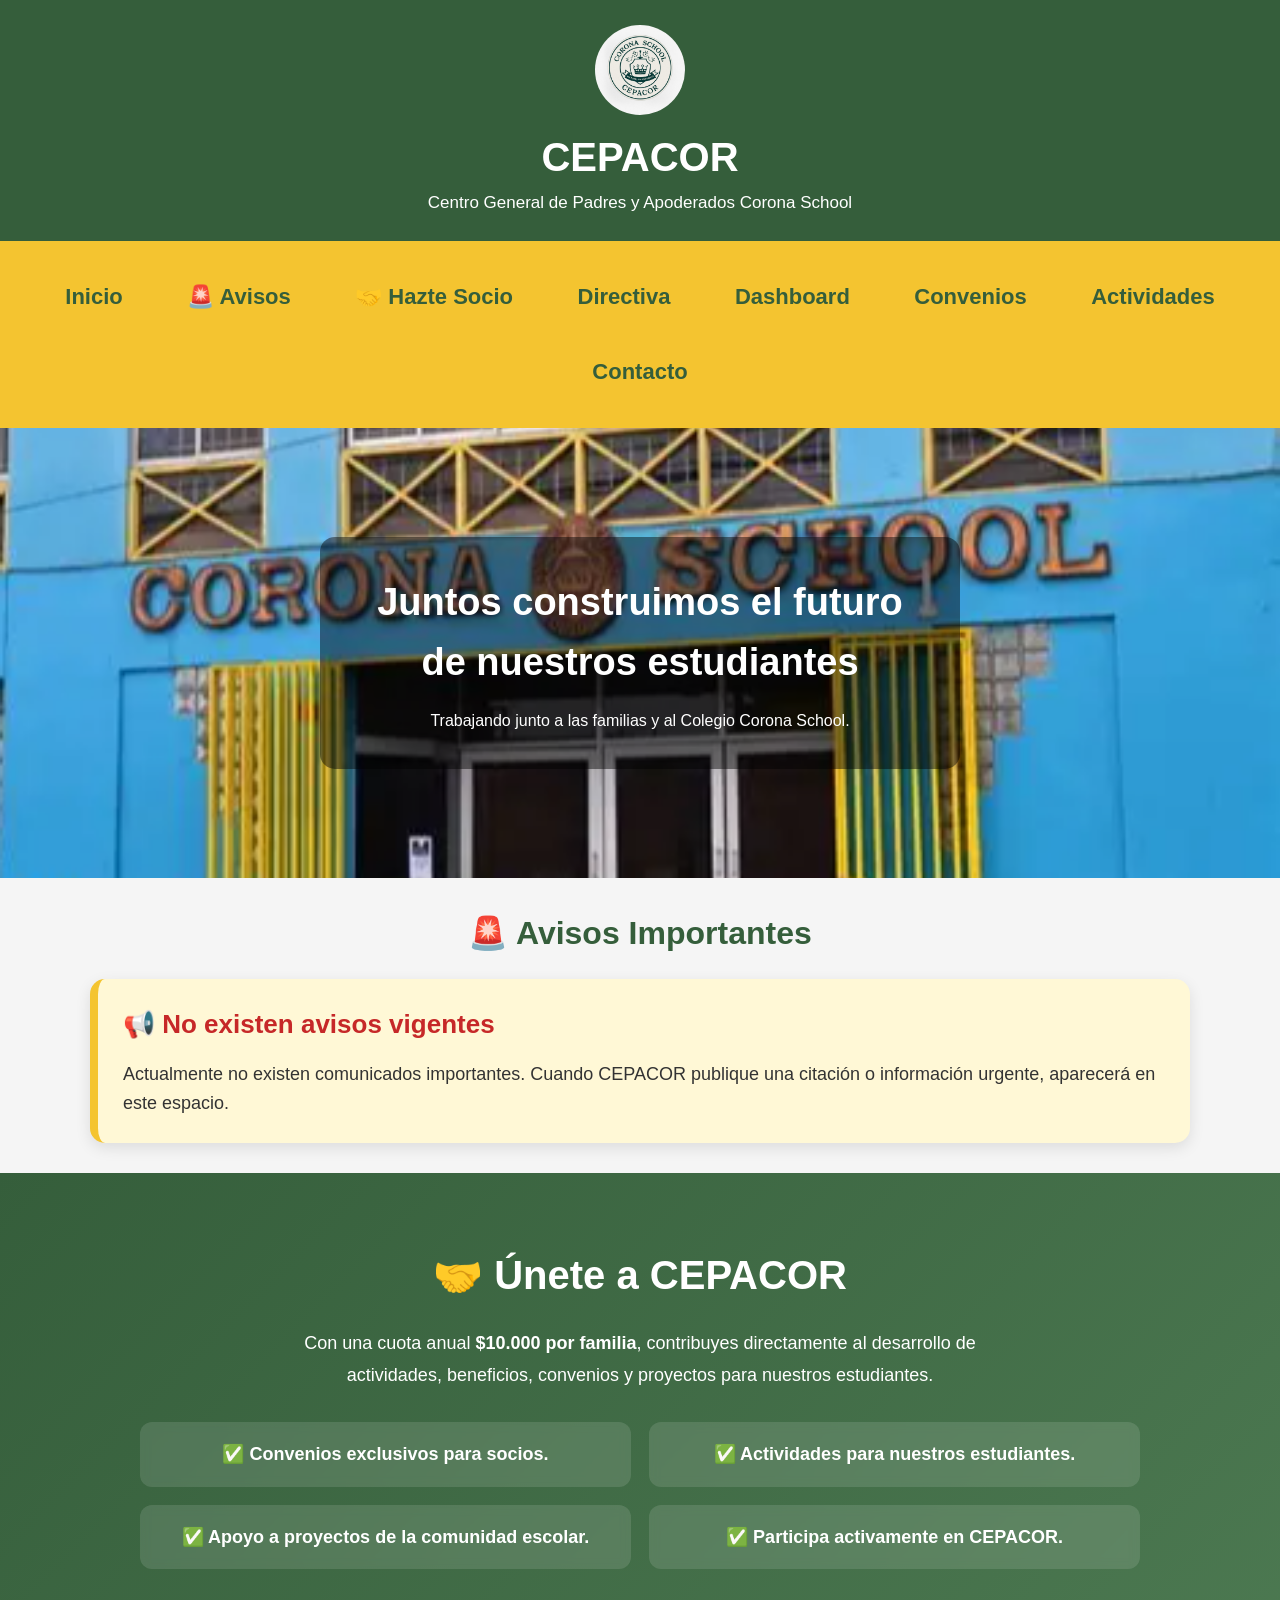
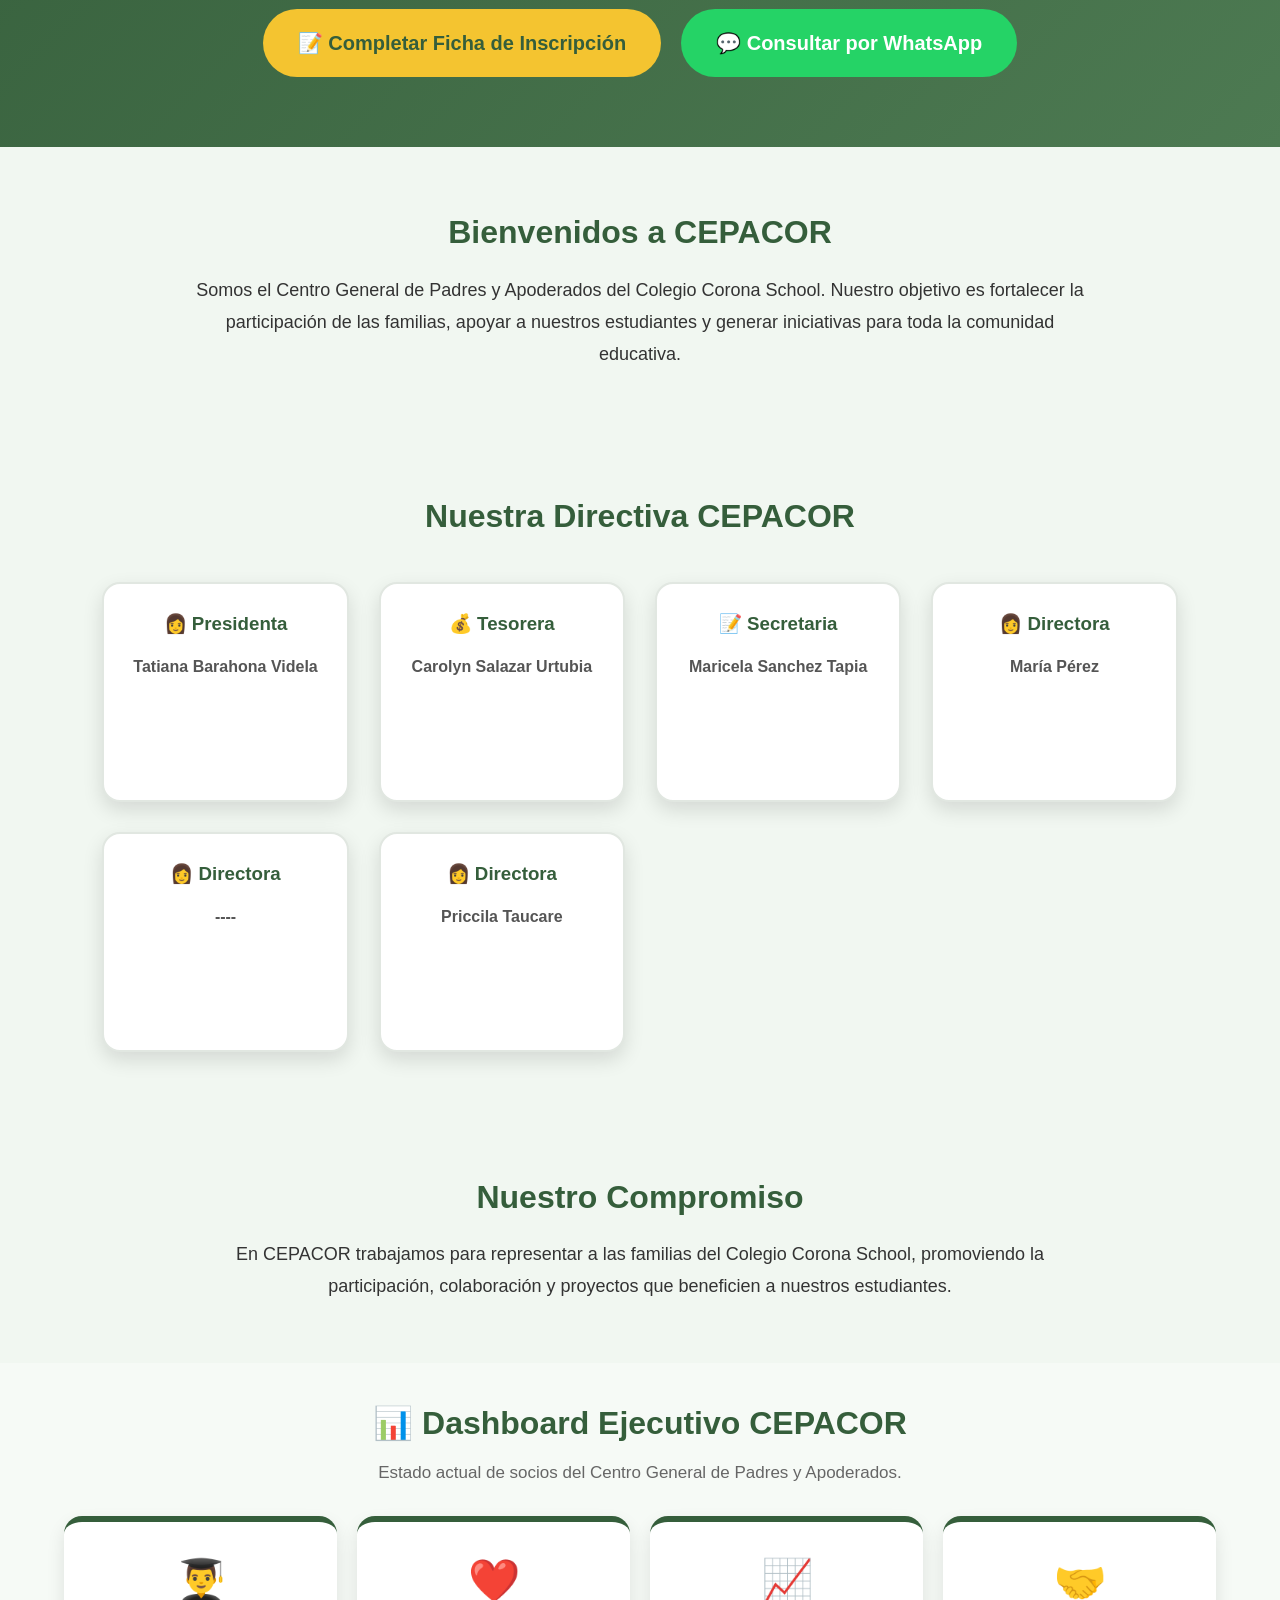
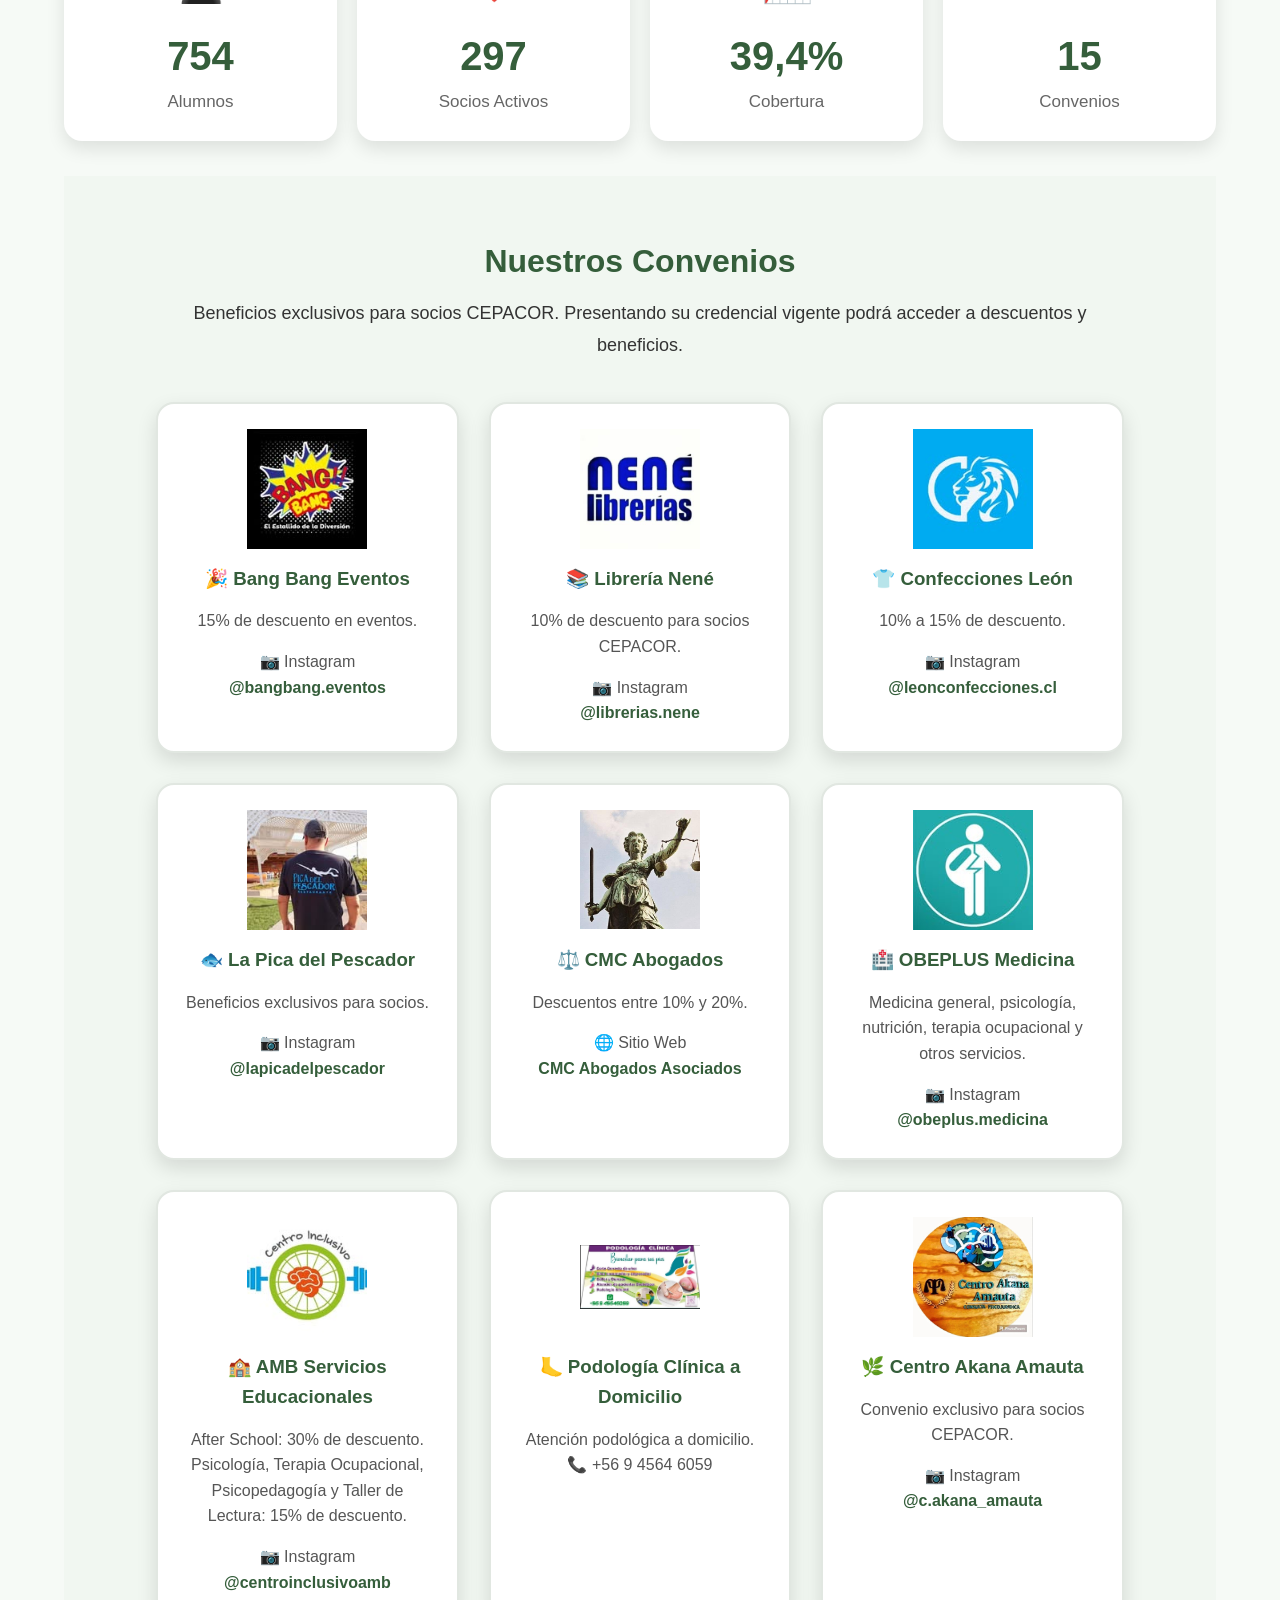
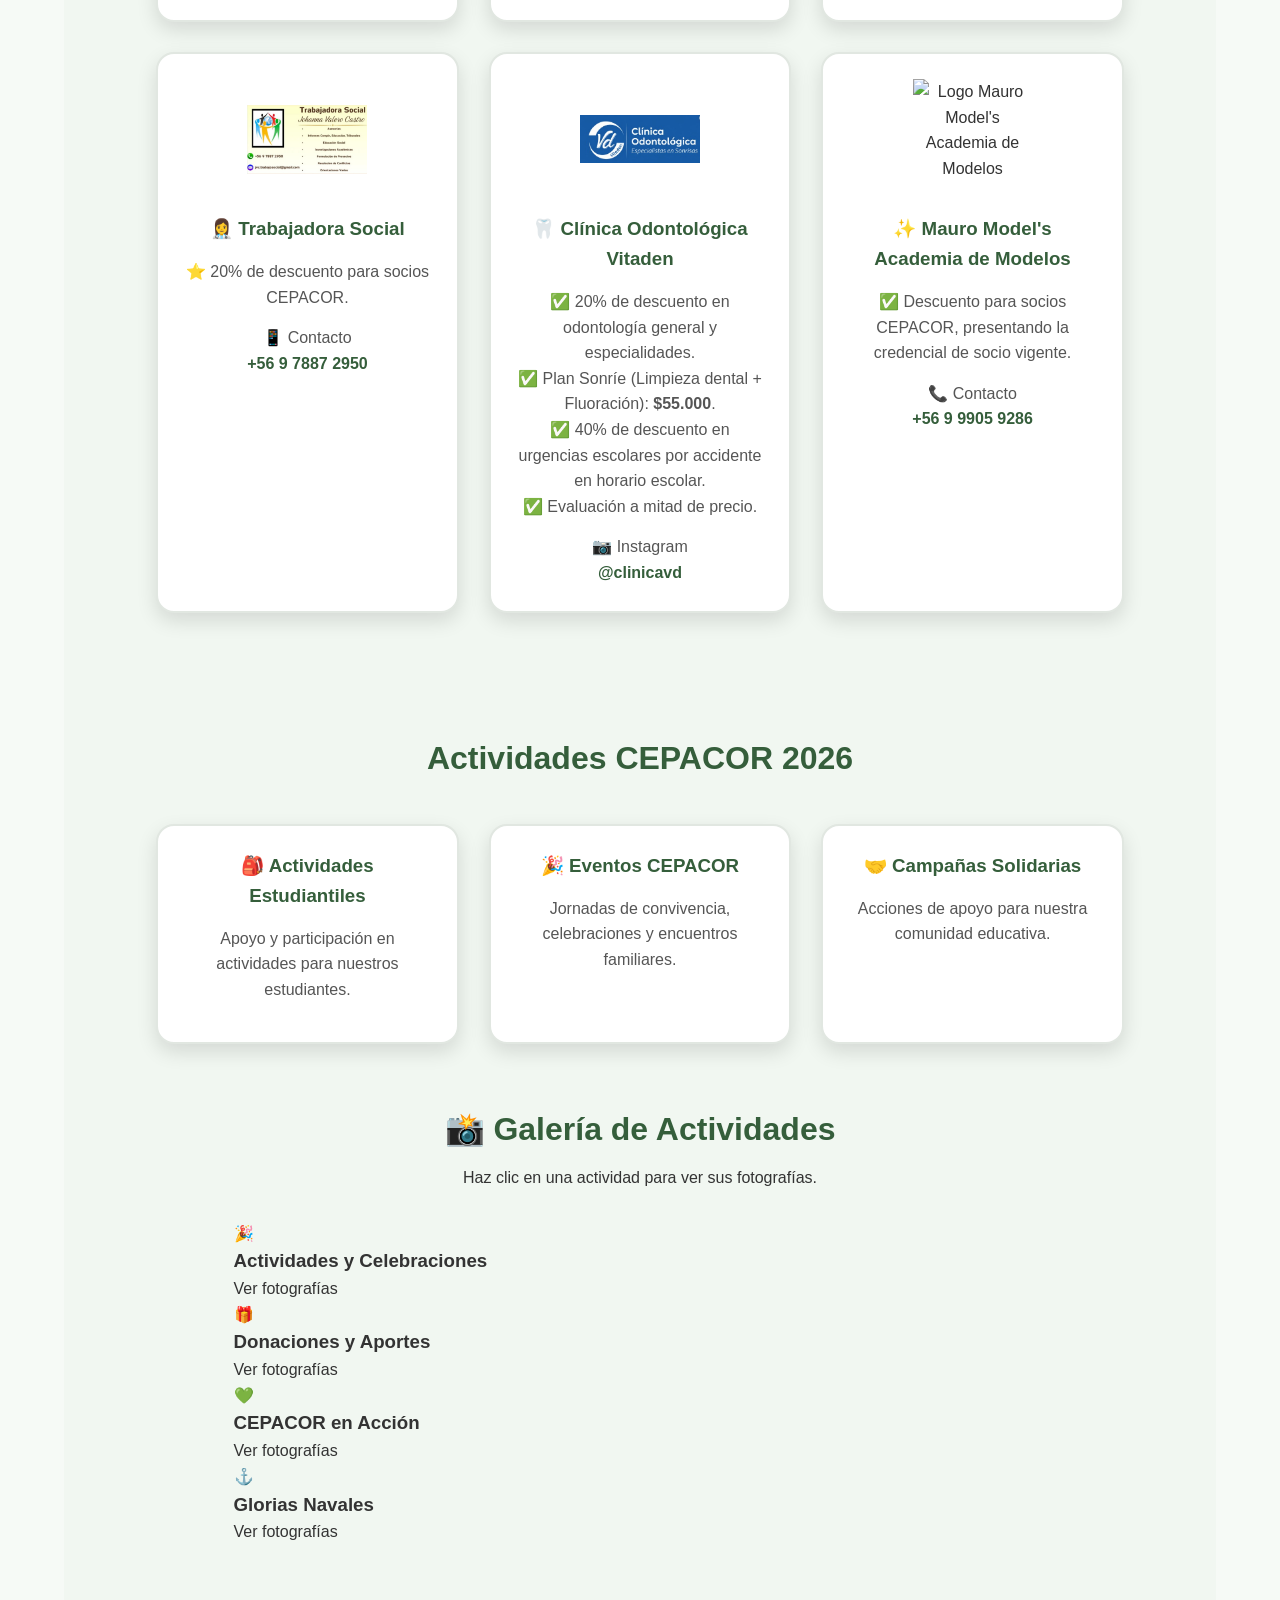
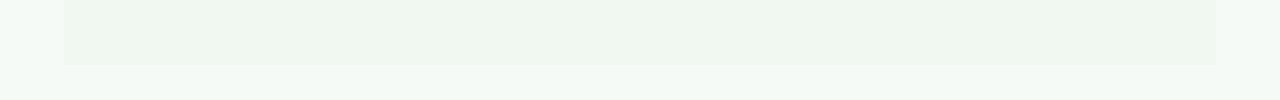
==== commit 3ef3b06e: "Organiza fotografias y galerias CEPACOR" ====
--- a/index.html
+++ b/index.html
@@ -1,1542 +1,1290 @@
 <!DOCTYPE html>
-
 <html lang="es">
 
 <head>
 
-```
 <meta charset="UTF-8">
+
 <meta name="viewport" content="width=device-width, initial-scale=1.0">
 
 <title>CEPACOR | Centro General de Padres y Apoderados Corona School</title>
 
 <link rel="stylesheet" href="css/estilos.css">
-```
+
+<style>
+
+/* =====================================================
+   GRÁFICO PAGOS POR CURSO
+   ===================================================== */
+
+.grafico-cursos {
+
+    width: 100%;
+    margin-top: 30px;
+    padding: 25px;
+    box-sizing: border-box;
+    background: #ffffff;
+    border-radius: 15px;
+    box-shadow: 0 4px 15px rgba(0,0,0,0.08);
+
+}
+
+.grafico-cursos h3 {
+
+    margin: 0 0 8px 0;
+    color: #355E3B;
+    font-size: 22px;
+
+}
+
+.grafico-descripcion {
+
+    margin-bottom: 20px;
+    color: #666;
+
+}
+
+.grafico-leyenda {
+
+    display: flex;
+    gap: 25px;
+    margin-bottom: 25px;
+    flex-wrap: wrap;
+
+}
+
+.grafico-leyenda span {
+
+    display: flex;
+    align-items: center;
+    gap: 7px;
+
+}
+
+.grafico-leyenda i {
+
+    width: 16px;
+    height: 16px;
+    display: inline-block;
+    border-radius: 4px;
+
+}
+
+.leyenda-alumnos {
+
+    background: #355E3B;
+
+}
+
+.leyenda-pagados {
+
+    background: #F4C430;
+
+}
+
+
+/* CADA CURSO */
+
+.grafico-cursos .curso-grafico {
+
+    display: grid !important;
+    grid-template-columns: 190px minmax(0, 1fr) !important;
+    align-items: center;
+    gap: 15px;
+    margin-bottom: 16px;
+    width: 100%;
+    box-sizing: border-box;
+
+}
+
+
+/* NOMBRE DEL CURSO */
+
+.grafico-cursos .curso-nombre {
+
+    font-weight: 600;
+    color: #333;
+    white-space: nowrap;
+
+}
+
+
+/* CONTENEDOR DE LAS DOS BARRAS */
+
+.grafico-cursos .barra-contenedor {
+
+    width: 100%;
+    display: flex !important;
+    flex-direction: column !important;
+    gap: 7px !important;
+    min-width: 0;
+
+}
+
+
+/* BARRAS */
+
+.grafico-cursos .barra {
+
+    height: 28px !important;
+    min-width: 35px;
+    box-sizing: border-box;
+    border-radius: 6px;
+    padding: 0 10px;
+    display: flex !important;
+    align-items: center;
+    justify-content: flex-start;
+    font-size: 13px;
+    font-weight: bold;
+    position: static !important;
+    flex-shrink: 0;
+
+}
+
+
+/* BARRA ALUMNOS - VERDE */
+
+.grafico-cursos .barra-alumnos {
+
+    background: #355E3B !important;
+    color: #ffffff !important;
+
+}
+
+
+/* BARRA PAGADOS - AMARILLO */
+
+.grafico-cursos .barra-pagados {
+
+    background: #F4C430 !important;
+    color: #333333 !important;
+
+}
+
+
+/* CURSO GANADOR */
+
+.grafico-cursos .curso-lider {
+
+    padding: 12px;
+    margin-left: -12px;
+    margin-right: -12px;
+    border-radius: 10px;
+    background: rgba(244, 196, 48, 0.15);
+    border: 2px solid #F4C430;
+    box-sizing: border-box;
+
+}
+
+.grafico-cursos .curso-lider .curso-nombre {
+
+    color: #355E3B;
+    font-weight: 800;
+
+}
+
+
+/* SEGUNDO Y TERCER LUGAR */
+
+.grafico-cursos .curso-premiado {
+
+    font-weight: 800;
+    color: #355E3B;
+
+}
+
+
+/* CELULAR */
+
+@media (max-width: 700px) {
+
+    .grafico-cursos {
+
+        padding: 15px;
+
+    }
+
+    .grafico-cursos .curso-grafico {
+
+        grid-template-columns: 1fr !important;
+        gap: 6px;
+        margin-bottom: 20px;
+
+    }
+
+    .grafico-cursos .curso-nombre {
+
+        font-size: 14px;
+
+    }
+
+    .grafico-cursos .barra-contenedor {
+
+        gap: 6px !important;
+
+    }
+
+    .grafico-cursos .barra {
+
+        height: 25px !important;
+        font-size: 12px;
+
+    }
+
+}
+
+</style>
 
 </head>
 
+
 <body>
 
+
 <!-- ==================== ENCABEZADO ==================== -->
 
 <header>
 
-```
-<img src="imagenes/logo-cepacor.jpeg" class="logo">
-
-<h1>CEPACOR</h1>
-
-<p>
-    Centro General de Padres y Apoderados Corona School
-</p>
-```
+    <img src="imagenes/logo-cepacor.jpeg" class="logo">
+
+    <h1>CEPACOR</h1>
+
+    <p>
+        Centro General de Padres y Apoderados Corona School
+    </p>
 
 </header>
 
+
+
 <!-- ==================== MENÚ ==================== -->
 
 <nav>
 
-```
-<a href="#inicio">Inicio</a>
-
-<a href="#avisos">🚨 Avisos</a>
-
-<a href="#socios">🤝 Hazte Socio</a>
-
-<a href="#directiva">Directiva</a>
-
-<a href="#dashboard">Dashboard</a>
-
-<a href="#convenios">Convenios</a>
-
-<a href="#actividades">Actividades</a>
-
-<a href="#contacto">Contacto</a>
-```
+    <a href="#inicio">Inicio</a>
+
+    <a href="#avisos">🚨 Avisos</a>
+
+    <a href="#socios">🤝 Hazte Socio</a>
+
+    <a href="#directiva">Directiva</a>
+
+    <a href="#dashboard">Dashboard</a>
+
+    <a href="#convenios">Convenios</a>
+
+    <a href="#actividades">Actividades</a>
+
+    <a href="#contacto">Contacto</a>
 
 </nav>
 
+
+
 <!-- ==================== INICIO ==================== -->
 
 <section class="banner-principal" id="inicio">
 
-```
-<img src="imagenes/banner/banner-corona.png" class="banner">
-
-<div class="hero-texto">
-
-    <h2>
-        Juntos construimos el futuro de nuestros estudiantes
-    </h2>
+    <img src="imagenes/banner/banner-corona.png" class="banner">
+
+    <div class="hero-texto">
+
+        <h2>
+            Juntos construimos el futuro de nuestros estudiantes
+        </h2>
+
+        <p>
+            Trabajando junto a las familias y al Colegio Corona School.
+        </p>
+
+    </div>
+
+</section>
+
+
+
+<!-- ==================== AVISOS ==================== -->
+
+<section id="avisos" class="avisos-importantes">
+
+    <h2>🚨 Avisos Importantes</h2>
+
+    <div class="aviso-destacado">
+
+        <h3>📢 No existen avisos vigentes</h3>
+
+        <p>
+
+            Actualmente no existen comunicados importantes.
+
+            Cuando CEPACOR publique una citación o información urgente,
+
+            aparecerá en este espacio.
+
+        </p>
+
+    </div>
+
+</section>
+
+
+
+<!-- ==================== HAZTE SOCIO ==================== -->
+
+<section class="hazte-socio" id="socios">
+
+    <div class="contenedor-socio">
+
+        <h2>🤝 Únete a CEPACOR</h2>
+
+        <p class="texto-socio">
+
+            Con una cuota anual
+
+            <strong>$10.000 por familia</strong>,
+
+            contribuyes directamente al desarrollo de actividades,
+
+            beneficios, convenios y proyectos para nuestros estudiantes.
+
+        </p>
+
+
+
+        <div class="beneficios-socio">
+
+            <div class="beneficio">
+
+                ✅ Convenios exclusivos para socios.
+
+            </div>
+
+            <div class="beneficio">
+
+                ✅ Actividades para nuestros estudiantes.
+
+            </div>
+
+            <div class="beneficio">
+
+                ✅ Apoyo a proyectos de la comunidad escolar.
+
+            </div>
+
+            <div class="beneficio">
+
+                ✅ Participa activamente en CEPACOR.
+
+            </div>
+
+        </div>
+
+
+
+        <div class="botones-socio">
+
+            <a href="ficha-socio.html" class="btn-socio">
+
+                📝 Completar Ficha de Inscripción
+
+            </a>
+
+            <a href="https://wa.me/+56976140843"
+               target="_blank"
+               class="btn-whatsapp">
+
+                💬 Consultar por WhatsApp
+
+            </a>
+
+        </div>
+
+    </div>
+
+</section>
+
+
+
+<!-- ==================== BIENVENIDA ==================== -->
+
+<section class="bienvenida">
+
+    <h2>Bienvenidos a CEPACOR</h2>
 
     <p>
-        Trabajando junto a las familias y al Colegio Corona School.
+
+        Somos el Centro General de Padres y Apoderados del Colegio Corona School.
+
+        Nuestro objetivo es fortalecer la participación de las familias,
+
+        apoyar a nuestros estudiantes y generar iniciativas para toda
+
+        la comunidad educativa.
+
     </p>
 
+</section>
+
+
+
+<!-- ==================== DIRECTIVA ==================== -->
+
+<section class="equipo" id="directiva">
+
+    <h2>Nuestra Directiva CEPACOR</h2>
+
+
+
+    <div class="tarjetas">
+
+
+
+        <div class="tarjeta">
+
+            <h3>👩 Presidenta</h3>
+
+            <p>
+
+                <strong>Tatiana Barahona Videla</strong>
+
+            </p>
+
+        </div>
+
+
+
+        <div class="tarjeta">
+
+            <h3>💰 Tesorera</h3>
+
+            <p>
+
+                <strong>Carolyn Salazar Urtubia</strong>
+
+            </p>
+
+        </div>
+
+
+
+        <div class="tarjeta">
+
+            <h3>📝 Secretaria</h3>
+
+            <p>
+
+                <strong>Maricela Sanchez Tapia</strong>
+
+            </p>
+
+        </div>
+
+
+
+        <div class="tarjeta">
+
+            <h3>👩 Directora</h3>
+
+            <p>
+
+                <strong>María Pérez</strong>
+
+            </p>
+
+        </div>
+
+
+
+        <div class="tarjeta">
+
+            <h3>👩 Directora</h3>
+
+            <p>
+
+                <strong>----</strong>
+
+            </p>
+
+        </div>
+
+
+
+        <div class="tarjeta">
+
+            <h3>👩 Directora</h3>
+
+            <p>
+
+                <strong>Priccila Taucare</strong>
+
+            </p>
+
+        </div>
+
+
+
+    </div>
+
+</section>
+
+
+
+<!-- ==================== COMPROMISO ==================== -->
+
+<section class="compromiso">
+
+    <h2>Nuestro Compromiso</h2>
+
+    <p>
+
+        En CEPACOR trabajamos para representar a las familias del Colegio Corona School,
+
+        promoviendo la participación, colaboración y proyectos que beneficien
+
+        a nuestros estudiantes.
+
+    </p>
+
+</section>
+
+
+
+<!-- ==================== DASHBOARD ==================== -->
+
+<section class="dashboard" id="dashboard">
+
+    <h2>📊 Dashboard Ejecutivo CEPACOR</h2>
+
+    <p>
+
+        Estado actual de socios del Centro General de Padres y Apoderados.
+
+    </p>
+
+
+
+    <!-- INDICADORES PRINCIPALES -->
+
+    <div class="dashboard-grid">
+
+        <div class="dashboard-card">
+
+            <span>👨‍🎓</span>
+
+            <h3>754</h3>
+
+            <p>Alumnos</p>
+
+        </div>
+
+
+        <div class="dashboard-card">
+
+            <span>❤️</span>
+
+            <h3>297</h3>
+
+            <p>Socios Activos</p>
+
+        </div>
+
+
+        <div class="dashboard-card">
+
+            <span>📈</span>
+
+            <h3>39,4%</h3>
+
+            <p>Cobertura</p>
+
+        </div>
+
+
+        <div class="dashboard-card">
+
+            <span>🤝</span>
+
+            <h3>15</h3>
+
+            <p>Convenios</p>
+
+        </div>
+
+    </div>
+
+
+
+   <!-- ==================== CONVENIOS ==================== -->
+
+<section class="convenios" id="convenios">
+
+    <h2>Nuestros Convenios</h2>
+
+    <p>
+
+        Beneficios exclusivos para socios CEPACOR.
+
+        Presentando su credencial vigente podrá acceder
+
+        a descuentos y beneficios.
+
+    </p>
+
+
+
+    <div class="tarjetas">
+
+
+
+        <!-- BANG BANG -->
+
+        <div class="tarjeta">
+
+            <img src="imagenes/convenios/bang bang eventos.jpg"
+                 class="logo-convenio">
+
+            <h3>🎉 Bang Bang Eventos</h3>
+
+            <p>
+
+                15% de descuento en eventos.
+
+            </p>
+
+            <p class="instagram">
+
+                📷 Instagram<br>
+
+                <a href="https://www.instagram.com/bangbang.eventos/"
+                   target="_blank">
+
+                    @bangbang.eventos
+
+                </a>
+
+            </p>
+
+        </div>
+
+
+
+                      <!-- LIBRERÍA NENÉ -->
+
+        <div class="tarjeta">
+
+            <img src="imagenes/convenios/liberia nene vivar.jpg"
+                 class="logo-convenio">
+
+            <h3>📚 Librería Nené</h3>
+
+            <p>
+
+                10% de descuento para socios CEPACOR.
+
+            </p>
+
+            <p class="instagram">
+
+                📷 Instagram<br>
+
+                <a href="https://www.instagram.com/librerias.nene/"
+                   target="_blank">
+
+                    @librerias.nene
+
+                </a>
+
+            </p>
+
+        </div>
+
+
+
+        <!-- CONFECCIONES LEÓN -->
+
+        <div class="tarjeta">
+
+            <img src="imagenes/convenios/confecciones leon.jpg"
+                 class="logo-convenio">
+
+            <h3>👕 Confecciones León</h3>
+
+            <p>
+
+                10% a 15% de descuento.
+
+            </p>
+
+            <p class="instagram">
+
+                📷 Instagram<br>
+
+                <a href="https://www.instagram.com/leonconfecciones.cl/"
+                   target="_blank">
+
+                    @leonconfecciones.cl
+
+                </a>
+
+            </p>
+
+        </div>
+
+
+
+      
+        <!-- LA PICA DEL PESCADOR -->
+
+        <div class="tarjeta">
+
+            <img src="imagenes/convenios/la pica del pescador.jpg"
+                 class="logo-convenio">
+
+            <h3>🐟 La Pica del Pescador</h3>
+
+            <p>
+
+                Beneficios exclusivos para socios.
+
+            </p>
+
+            <p class="instagram">
+
+                📷 Instagram<br>
+
+                <a href="https://www.instagram.com/lapicadelpescador/"
+                   target="_blank">
+
+                    @lapicadelpescador
+
+                </a>
+
+            </p>
+
+        </div>
+
+
+
+        <!-- CMC ABOGADOS -->
+
+        <div class="tarjeta">
+
+            <img src="imagenes/convenios/cmc abogados.jpg"
+                 class="logo-convenio">
+
+            <h3>⚖️ CMC Abogados</h3>
+
+            <p>
+
+                Descuentos entre 10% y 20%.
+
+            </p>
+
+            <p class="instagram">
+
+                🌐 Sitio Web<br>
+
+                <a href="https://cimc0511.wixsite.com/cmcabogadosasociados"
+                   target="_blank">
+
+                    CMC Abogados Asociados
+
+                </a>
+
+            </p>
+
+        </div>
+
+
+
+        <!-- OBEPLUS -->
+
+        <div class="tarjeta">
+
+            <img src="imagenes/convenios/obeplus.jpg"
+                 class="logo-convenio">
+
+            <h3>🏥 OBEPLUS Medicina</h3>
+
+            <p>
+
+                Medicina general, psicología, nutrición,
+
+                terapia ocupacional y otros servicios.
+
+            </p>
+
+            <p class="instagram">
+
+                📷 Instagram<br>
+
+                <a href="https://www.instagram.com/obeplus.medicina/"
+                   target="_blank">
+
+                    @obeplus.medicina
+
+                </a>
+
+            </p>
+
+        </div>
+
+
+
+        <!-- AMB -->
+
+        <div class="tarjeta">
+
+            <img src="imagenes/convenios/CENTRO INCLUSIVO AMB.jpg"
+                 class="logo-convenio">
+
+            <h3>🏫 AMB Servicios Educacionales</h3>
+
+            <p>
+
+                After School: 30% de descuento.<br>
+
+                Psicología, Terapia Ocupacional,
+
+                Psicopedagogía y Taller de Lectura:
+
+                15% de descuento.
+
+            </p>
+
+            <p class="instagram">
+
+                📷 Instagram<br>
+
+                <a href="https://www.instagram.com/centroinclusivoamb/"
+                   target="_blank">
+
+                    @centroinclusivoamb
+
+                </a>
+
+            </p>
+
+        </div>
+
+
+
+        <!-- PODOLOGÍA -->
+
+        <div class="tarjeta">
+
+            <img src="imagenes/convenios/podologia.jpeg"
+                 class="logo-convenio">
+
+            <h3>🦶 Podología Clínica a Domicilio</h3>
+
+            <p>
+
+                Atención podológica a domicilio.<br>
+
+                📞 +56 9 4564 6059
+
+            </p>
+
+        </div>
+
+
+
+        <!-- AKANA AMAUTA -->
+
+        <div class="tarjeta">
+
+            <img src="imagenes/convenios/centro akana amauta.jpg"
+                 class="logo-convenio">
+
+            <h3>🌿 Centro Akana Amauta</h3>
+
+            <p>
+
+                Convenio exclusivo para socios CEPACOR.
+
+            </p>
+
+            <p class="instagram">
+
+                📷 Instagram<br>
+
+                <a href="https://www.instagram.com/c.akana_amauta/"
+                   target="_blank">
+
+                    @c.akana_amauta
+
+                </a>
+
+            </p>
+
+        </div>
+
+
+
+        <!-- TRABAJADORA SOCIAL -->
+
+        <div class="tarjeta">
+
+            <img src="imagenes/convenios/trabajadora social.jpeg"
+                 class="logo-convenio">
+
+            <h3>👩‍⚕️ Trabajadora Social</h3>
+
+            <p>
+
+                ⭐ 20% de descuento para socios CEPACOR.
+
+            </p>
+
+            <p class="instagram">
+
+                📱 Contacto<br>
+
+                <a href="tel:+56978872950">
+
+                    +56 9 7887 2950
+
+                </a>
+
+            </p>
+
+        </div>
+
+
+
+        <!-- VITADEN -->
+
+        <div class="tarjeta">
+
+            <img src="imagenes/convenios/clnica odonologica vitaden.jpeg"
+                 class="logo-convenio">
+
+            <h3>🦷 Clínica Odontológica Vitaden</h3>
+
+            <p>
+
+                ✅ 20% de descuento en odontología general
+
+                y especialidades.<br>
+
+                ✅ Plan Sonríe
+
+                (Limpieza dental + Fluoración):
+
+                <strong>$55.000</strong>.<br>
+
+                ✅ 40% de descuento en urgencias escolares
+
+                por accidente en horario escolar.<br>
+
+                ✅ Evaluación a mitad de precio.
+
+            </p>
+
+            <p class="instagram">
+
+                📷 Instagram<br>
+
+                <a href="https://www.instagram.com/clinicavd/"
+                   target="_blank">
+
+                    @clinicavd
+
+                </a>
+
+            </p>
+
+        </div>
+
+
+
+<!-- MAURO MODEL'S -->
+
+<div class="tarjeta">
+
+    <img src="imagenes/convenios/LOGO MAURO.JPG"
+         class="logo-convenio"
+         alt="Logo Mauro Model's Academia de Modelos">
+
+    <h3>✨ Mauro Model's Academia de Modelos</h3>
+
+
+    <p>
+        ✅ Descuento para socios CEPACOR,
+        presentando la credencial de socio vigente.
+    </p>
+
+    <p class="instagram">
+        📞 Contacto<br>
+        <a href="https://wa.me/56999059286" target="_blank">
+            +56 9 9905 9286
+        </a>
+    </p>
+
 </div>
-```
-
+
+
+      
 </section>
 
-<!-- ==================== AVISOS ==================== -->
-
-<section id="avisos" class="avisos-importantes">
-
-```
-<h2>🚨 Avisos Importantes</h2>
-
-<div class="aviso-destacado">
-
-    <h3>📢 No existen avisos vigentes</h3>
-
-    <p>
-        Actualmente no existen comunicados importantes.
-        Cuando CEPACOR publique una citación o información urgente,
-        aparecerá en este espacio.
+
+
+<!-- ==================== ACTIVIDADES ==================== -->
+
+<section class="actividades" id="actividades">
+
+    <h2>Actividades CEPACOR 2026</h2>
+
+
+
+    <div class="tarjetas">
+
+
+
+        <div class="tarjeta">
+
+            <h3>🎒 Actividades Estudiantiles</h3>
+
+            <p>
+
+                Apoyo y participación en actividades
+
+                para nuestros estudiantes.
+
+            </p>
+
+        </div>
+
+
+
+        <div class="tarjeta">
+
+            <h3>🎉 Eventos CEPACOR</h3>
+
+            <p>
+
+                Jornadas de convivencia, celebraciones
+
+                y encuentros familiares.
+
+            </p>
+
+        </div>
+
+
+
+        <div class="tarjeta">
+
+            <h3>🤝 Campañas Solidarias</h3>
+
+            <p>
+
+                Acciones de apoyo para nuestra
+
+                comunidad educativa.
+
+            </p>
+
+        </div>
+
+
+
+    </div>
+
+
+<!-- ==================== GALERÍA DE ACTIVIDADES ==================== -->
+
+<section class="actividades" id="galeria">
+
+    <h2>📸 Galería de Actividades</h2>
+
+    <p style="text-align:center; margin-bottom:30px;">
+        Haz clic en una actividad para ver sus fotografías.
     </p>
 
+
+    <!-- CUADROS DE ACTIVIDADES -->
+
+    <div class="galerias-cuadros">
+
+
+     
+<!-- ACTIVIDAD 2 -->
+
+<div class="cuadro-actividad"
+     onclick="abrirGalerias('foto1')">
+
+    <div class="icono-actividad">🎉</div>
+
+    <h3>Actividades y Celebraciones</h3>
+
+    <p>Ver fotografías</p>
+
 </div>
-```
+
+<!-- ACTIVIDAD 3 -->
+
+<div class="cuadro-actividad"
+     onclick="abrirGalerias('foto2')">
+
+    <div class="icono-actividad">🎁</div>
+
+    <h3>Donaciones y Aportes</h3>
+
+    <p>Ver fotografías</p>
+
+</div>
+<!-- ACTIVIDAD 4 -->
+
+<div class="cuadro-actividad"
+     onclick="abrirGalerias('foto3')">
+
+    <div class="icono-actividad">💚</div>
+
+    <h3>CEPACOR en Acción</h3>
+
+    <p>Ver fotografías</p>
+
+</div>
+<!-- ACTIVIDAD 5: GLORIAS NAVALES -->
+
+<div class="cuadro-actividad"
+     onclick="abrirGalerias('foto-glorias')">
+
+    <div class="icono-actividad">⚓</div>
+
+    <h3>Glorias Navales</h3>
+
+    <p>Ver fotografías</p>
+
+</div>
+</div>
+ 
+
+<!-- ==================== FOTOS DE LA GALERÍA ==================== -->
+
+<div id="foto-inicio" class="ventana-foto">
+
+    <button class="cerrar-foto" onclick="cerrarGalerias()">✕</button>
+
+    <img src="imagenes/galerias/foto1.jpeg"
+         alt="Inicio de Clases CEPACOR 2026">
+
+    <h3>🎒 Inicio de Clases 2026</h3>
+
+</div>
+
+
+<div id="foto1" class="ventana-foto">
+
+    <button class="cerrar-foto" onclick="cerrarGalerias()">✕</button>
+
+    <img src="imagenes/galerias/celebraciones/foto1.jpeg"
+         alt="Actividades y Celebraciones">
+
+    <h3>🎉 Actividades y Celebraciones</h3>
+
+</div>
+
+
+<div id="foto2" class="ventana-foto">
+
+    <button class="cerrar-foto" onclick="cerrarGalerias()">✕</button>
+
+    <img src="imagenes/galerias/foto3.jpeg"
+         alt="Donaciones y Aportes">
+
+    <h3>🎁 Donaciones y Aportes</h3>
+
+</div>
+
+
+<div id="foto3" class="ventana-foto">
+
+    <button class="cerrar-foto" onclick="cerrarGalerias()">✕</button>
+
+    <img src="imagenes/galerias/foto4.jpeg"
+         alt="CEPACOR en Acción">
+
+    <h3>💚 CEPACOR en Acción</h3>
+
+</div>
+
+
+<div id="foto-glorias" class="ventana-foto">
+
+    <button class="cerrar-foto" onclick="cerrarGalerias()">✕</button>
+
+    <h3>⚓ Glorias Navales</h3>
+
+    <div class="carrusel-glorias">
+        <button class="flecha-glorias" onclick="cambiarFotoGlorias(-1)">❮</button>
+
+        <img id="imagen-glorias"
+             src="imagenes/galerias/glorias-navales/desfile%2021%20mayo.jpeg"
+             alt="Desfile de Glorias Navales">
+
+        <button class="flecha-glorias" onclick="cambiarFotoGlorias(1)">❯</button>
+    </div>
+
+    <p id="contador-glorias">1 de 2</p>
+
+</div>
+
+
+
+<!-- ==================== JAVASCRIPT GALERÍA ==================== -->
+
+<script>
+
+function abrirGalerias(id) {
+
+    document.querySelectorAll('.ventana-foto').forEach(function(foto) {
+        foto.classList.remove('mostrar');
+    });
+
+    var fotoSeleccionada = document.getElementById(id);
+
+    if (fotoSeleccionada) {
+        fotoSeleccionada.classList.add('mostrar');
+    }
+
+}
+
+function cerrarGalerias() {
+
+    document.querySelectorAll('.ventana-foto').forEach(function(foto) {
+        foto.classList.remove('mostrar');
+    });
+
+}
+
+function cambiarFotoGlorias(direccion) {
+    var imagen = document.getElementById('imagen-glorias');
+    var contador = document.getElementById('contador-glorias');
+
+   var fotos = [
+    'imagenes/galerias/glorias-navales/desfile%2021%20mayo.jpeg',
+    'imagenes/galerias/glorias-navales/GLORIAS%20NAVALES.jpeg'
+];
+
+    var indice = Number(imagen.dataset.indice || 0);
+
+    indice = (indice + direccion + fotos.length) % fotos.length;
+
+    imagen.src = fotos[indice];
+    imagen.dataset.indice = indice;
+
+    if (contador) {
+        contador.textContent = (indice + 1) + ' de ' + fotos.length;
+    }
+}
+
+</script>
 
 </section>
-
-<!-- ==================== HAZTE SOCIO ==================== -->
-
-<section class="hazte-socio" id="socios">
-
-```
-<div class="contenedor-socio">
-
-    <h2>🤝 Únete a CEPACOR</h2>
-
-    <p class="texto-socio">
-
-        Con una cuota anual de
-        <strong>$10.000 por familia</strong>,
-        contribuyes directamente al desarrollo de actividades,
-        beneficios, convenios y proyectos para nuestros estudiantes.
-
-    </p>
-
-
-    <div class="beneficios-socio">
-
-        <div class="beneficio">
-            ✅ Convenios exclusivos para socios.
-        </div>
-
-        <div class="beneficio">
-            ✅ Actividades para nuestros estudiantes.
-        </div>
-
-        <div class="beneficio">
-            ✅ Apoyo a proyectos de la comunidad escolar.
-        </div>
-
-        <div class="beneficio">
-            ✅ Participa activamente en CEPACOR.
-        </div>
-
-    </div>
-
-
-    <div class="botones-socio">
-
-        <a href="ficha-socio.html" class="btn-socio">
-            📝 Completar Ficha de Inscripción
-        </a>
-
-        <a href="https://wa.me/56XXXXXXXXX"
-           target="_blank"
-           class="btn-whatsapp">
-
-            💬 Consultar por WhatsApp
-
-        </a>
-
-    </div>
-
-</div>
-```
-
 </section>
 
-<!-- ==================== BIENVENIDA ==================== -->
-
-<section class="bienvenida">
-
-```
-<h2>Bienvenidos a CEPACOR</h2>
-
-<p>
-
-    Somos el Centro General de Padres y Apoderados del Colegio Corona School.
-    Nuestro objetivo es fortalecer la participación de las familias,
-    apoyar a nuestros estudiantes y generar iniciativas para toda
-    la comunidad educativa.
-
-</p>
-```
-
-</section>
-
-<!-- ==================== DIRECTIVA ==================== -->
-
-<section class="equipo" id="directiva">
-
-```
-<h2>Nuestra Directiva CEPACOR</h2>
-
-
-<div class="tarjetas">
-
-
-    <div class="tarjeta">
-
-        <h3>👩 Presidenta</h3>
-
-        <p>
-            <strong>Tatiana Barahona</strong>
-        </p>
-
-    </div>
-
-
-    <div class="tarjeta">
-
-        <h3>💰 Tesorera</h3>
-
-        <p>
-            <strong>Paula González De La Barrera</strong>
-        </p>
-
-    </div>
-
-
-    <div class="tarjeta">
-
-        <h3>📝 Secretaria</h3>
-
-        <p>
-            <strong>Maricela Sanchez Tapia</strong>
-        </p>
-
-    </div>
-
-
-    <div class="tarjeta">
-
-        <h3>👩 Directora</h3>
-
-        <p>
-            <strong>María Pérez</strong>
-        </p>
-
-    </div>
-
-
-    <div class="tarjeta">
-
-        <h3>👩 Directora</h3>
-
-        <p>
-            <strong>Carolyn Salazar</strong>
-        </p>
-
-    </div>
-
-
-    <div class="tarjeta">
-
-        <h3>👩 Directora</h3>
-
-        <p>
-            <strong>Priccila Taucare</strong>
-        </p>
-
-    </div>
-
-
-</div>
-```
-
-</section>
-
-<!-- ==================== COMPROMISO ==================== -->
-
-<section class="compromiso">
-
-```
-<h2>Nuestro Compromiso</h2>
-
-<p>
-
-    En CEPACOR trabajamos para representar a las familias del Colegio Corona School,
-    promoviendo la participación, colaboración y proyectos que beneficien
-    a nuestros estudiantes.
-
-</p>
-```
-
-</section>
-<!-- ==================== DASHBOARD ==================== -->
-
-<section class="dashboard" id="dashboard">
-
-    <h2>📊 Dashboard Ejecutivo CEPACOR</h2>
-
-    <p>
-        Estado actual de socios del Centro General de Padres y Apoderados.
-    </p>
-
-
-    <!-- INDICADORES PRINCIPALES -->
-
-    <div class="dashboard-grid">
-
-        <div class="dashboard-card">
-            <span>👨‍🎓</span>
-            <h3>754</h3>
-            <p>Alumnos</p>
-        </div>
-
-
-        <div class="dashboard-card">
-            <span>❤️</span>
-            <h3>297</h3>
-            <p>Socios Activos</p>
-        </div>
-
-
-        <div class="dashboard-card">
-            <span>📈</span>
-            <h3>39,4%</h3>
-            <p>Cobertura</p>
-        </div>
-
-
-        <div class="dashboard-card">
-            <span>🤝</span>
-            <h3>15</h3>
-            <p>Convenios</p>
-        </div>
-
-    </div>
-
-
-    <!-- RESUMEN EJECUTIVO -->
-
-    <div class="resumen-dashboard">
-
-        <h3>📌 Resumen de Participación</h3>
-
-        <div class="resumen-grid">
-
-            <div class="resumen-card">
-                🏆
-                <strong>Curso Líder</strong>
-                <span>1° Medio A</span>
-            </div>
-
-
-            <div class="resumen-card">
-                👥
-                <strong>Socios Activos</strong>
-                <span>297 familias</span>
-            </div>
-
-
-            <div class="resumen-card">
-                📚
-                <strong>Cursos Evaluados</strong>
-                <span>24 cursos</span>
-            </div>
-
-
-            <div class="resumen-card">
-                📈
-                <strong>Participación General</strong>
-                <span>39,4%</span>
-            </div>
-
-        </div>
-
-    </div>
-
-
-    <!-- ==================== GRÁFICO POR CURSO ==================== -->
-
-    <div class="grafico-cursos">
-
-        <h3>📊 Pagos por Curso</h3>
-
-        <p class="grafico-descripcion">
-            Comparación entre alumnos y pagos registrados por curso.
-        </p>
-
-
-        <div class="grafico-leyenda">
-
-            <span>
-                <i class="leyenda-alumnos"></i>
-                Alumnos
-            </span>
-
-            <span>
-                <i class="leyenda-pagados"></i>
-                Pagados
-            </span>
-
-        </div>
-
-
-        <!-- 1° BÁSICO -->
-
-        <div class="curso-grafico">
-
-            <div class="curso-nombre">1° Básico A</div>
-
-            <div class="barra-contenedor">
-
-                <div class="barra barra-alumnos" style="width:66.7%;">
-                    26
-                </div>
-
-                <div class="barra barra-pagados" style="width:46.2%;">
-                    18
-                </div>
-
-            </div>
-
-        </div>
-
-
-        <div class="curso-grafico">
-
-            <div class="curso-nombre">1° Básico B</div>
-
-            <div class="barra-contenedor">
-
-                <div class="barra barra-alumnos" style="width:69.2%;">
-                    27
-                </div>
-
-                <div class="barra barra-pagados" style="width:20.5%;">
-                    8
-                </div>
-
-            </div>
-
-        </div>
-
-
-        <!-- 2° BÁSICO -->
-
-        <div class="curso-grafico">
-
-            <div class="curso-nombre">2° Básico A</div>
-
-            <div class="barra-contenedor">
-
-                <div class="barra barra-alumnos" style="width:74.4%;">
-                    29
-                </div>
-
-                <div class="barra barra-pagados" style="width:20.5%;">
-                    8
-                </div>
-
-            </div>
-
-        </div>
-
-
-        <div class="curso-grafico">
-
-            <div class="curso-nombre">2° Básico B</div>
-
-            <div class="barra-contenedor">
-
-                <div class="barra barra-alumnos" style="width:71.8%;">
-                    28
-                </div>
-
-                <div class="barra barra-pagados" style="width:25.6%;">
-                    10
-                </div>
-
-            </div>
-
-        </div>
-
-
-        <!-- 3° BÁSICO -->
-
-        <div class="curso-grafico">
-
-            <div class="curso-nombre">3° Básico A</div>
-
-            <div class="barra-contenedor">
-
-                <div class="barra barra-alumnos" style="width:69.2%;">
-                    27
-                </div>
-
-                <div class="barra barra-pagados" style="width:25.6%;">
-                    10
-                </div>
-
-            </div>
-
-        </div>
-
-
-        <div class="curso-grafico">
-
-            <div class="curso-nombre">3° Básico B</div>
-
-            <div class="barra-contenedor">
-
-                <div class="barra barra-alumnos" style="width:74.4%;">
-                    29
-                </div>
-
-                <div class="barra barra-pagados" style="width:33.3%;">
-                    13
-                </div>
-
-            </div>
-
-        </div>
-
-
-        <!-- 4° BÁSICO -->
-
-        <div class="curso-grafico">
-
-            <div class="curso-nombre">4° Básico A</div>
-
-            <div class="barra-contenedor">
-
-                <div class="barra barra-alumnos" style="width:74.4%;">
-                    29
-                </div>
-
-                <div class="barra barra-pagados" style="width:46.2%;">
-                    18
-                </div>
-
-            </div>
-
-        </div>
-
-
-        <div class="curso-grafico">
-
-            <div class="curso-nombre">4° Básico B</div>
-
-            <div class="barra-contenedor">
-
-                <div class="barra barra-alumnos" style="width:74.4%;">
-                    29
-                </div>
-
-                <div class="barra barra-pagados" style="width:5.1%;">
-                    2
-                </div>
-
-            </div>
-
-        </div>
-
-
-        <!-- 5° BÁSICO -->
-
-        <div class="curso-grafico">
-
-            <div class="curso-nombre">5° Básico A</div>
-
-            <div class="barra-contenedor">
-
-                <div class="barra barra-alumnos" style="width:74.4%;">
-                    29
-                </div>
-
-                <div class="barra barra-pagados" style="width:20.5%;">
-                    8
-                </div>
-
-            </div>
-
-        </div>
-
-
-        <div class="curso-grafico">
-
-            <div class="curso-nombre">5° Básico B</div>
-
-            <div class="barra-contenedor">
-
-                <div class="barra barra-alumnos" style="width:74.4%;">
-                    29
-                </div>
-
-                <div class="barra barra-pagados" style="width:15.4%;">
-                    6
-                </div>
-
-            </div>
-
-        </div>
-
-
-        <!-- 6° BÁSICO -->
-
-        <div class="curso-grafico">
-
-            <div class="curso-nombre">6° Básico A</div>
-
-            <div class="barra-contenedor">
-
-                <div class="barra barra-alumnos" style="width:74.4%;">
-                    29
-                </div>
-
-                <div class="barra barra-pagados" style="width:17.9%;">
-                    7
-                </div>
-
-            </div>
-
-        </div>
-
-
-        <div class="curso-grafico">
-
-            <div class="curso-nombre">6° Básico B</div>
-
-            <div class="barra-contenedor">
-
-                <div class="barra barra-alumnos" style="width:74.4%;">
-                    29
-                </div>
-
-                <div class="barra barra-pagados" style="width:35.9%;">
-                    14
-                </div>
-
-            </div>
-
-        </div>
-
-
-        <!-- 7° BÁSICO -->
-
-        <div class="curso-grafico">
-
-            <div class="curso-nombre">7° Básico A</div>
-
-            <div class="barra-contenedor">
-
-                <div class="barra barra-alumnos" style="width:74.4%;">
-                    29
-                </div>
-
-                <div class="barra barra-pagados" style="width:35.9%;">
-                    14
-                </div>
-
-            </div>
-
-        </div>
-
-
-        <div class="curso-grafico">
-
-            <div class="curso-nombre">7° Básico B</div>
-
-            <div class="barra-contenedor">
-
-                <div class="barra barra-alumnos" style="width:74.4%;">
-                    29
-                </div>
-
-                <div class="barra barra-pagados" style="width:20.5%;">
-                    8
-                </div>
-
-            </div>
-
-        </div>
-
-
-        <!-- 8° BÁSICO -->
-
-        <div class="curso-grafico">
-
-            <div class="curso-nombre">8° Básico A</div>
-
-            <div class="barra-contenedor">
-
-                <div class="barra barra-alumnos" style="width:74.4%;">
-                    29
-                </div>
-
-                <div class="barra barra-pagados" style="width:33.3%;">
-                    13
-                </div>
-
-            </div>
-
-        </div>
-
-
-        <div class="curso-grafico">
-
-            <div class="curso-nombre">8° Básico B</div>
-
-            <div class="barra-contenedor">
-
-                <div class="barra barra-alumnos" style="width:76.9%;">
-                    30
-                </div>
-
-                <div class="barra barra-pagados" style="width:15.4%;">
-                    6
-                </div>
-
-            </div>
-
-        </div>
-
-
-        <!-- 1° MEDIO -->
-
-        <div class="curso-grafico curso-lider">
-
-            <div class="curso-nombre">🏆 1° Medio A</div>
-
-            <div class="barra-contenedor">
-
-                <div class="barra barra-alumnos" style="width:97.4%;">
-                    38
-                </div>
-
-                <div class="barra barra-pagados" style="width:97.4%;">
-                    38
-                </div>
-
-            </div>
-
-        </div>
-
-
-        <div class="curso-grafico">
-
-            <div class="curso-nombre">1° Medio B</div>
-
-            <div class="barra-contenedor">
-
-                <div class="barra barra-alumnos" style="width:76.9%;">
-                    30
-                </div>
-
-                <div class="barra barra-pagados" style="width:28.2%;">
-                    11
-                </div>
-
-            </div>
-
-        </div>
-
-
-        <!-- 2° MEDIO -->
-
-        <div class="curso-grafico">
-
-            <div class="curso-nombre">2° Medio A</div>
-
-            <div class="barra-contenedor">
-
-                <div class="barra barra-alumnos" style="width:97.4%;">
-                    38
-                </div>
-
-                <div class="barra barra-pagados" style="width:38.5%;">
-                    15
-                </div>
-
-            </div>
-
-        </div>
-
-
-        <div class="curso-grafico">
-
-            <div class="curso-nombre">2° Medio B</div>
-
-            <div class="barra-contenedor">
-
-                <div class="barra barra-alumnos" style="width:97.4%;">
-                    38
-                </div>
-
-                <div class="barra barra-pagados" style="width:35.9%;">
-                    14
-                </div>
-
-            </div>
-
-        </div>
-
-
-        <!-- 3° MEDIO -->
-
-        <div class="curso-grafico">
-
-            <div class="curso-nombre">3° Medio A</div>
-
-            <div class="barra-contenedor">
-
-                <div class="barra barra-alumnos" style="width:97.4%;">
-                    38
-                </div>
-
-                <div class="barra barra-pagados" style="width:46.2%;">
-                    18
-                </div>
-
-            </div>
-
-        </div>
-
-
-        <div class="curso-grafico">
-
-            <div class="curso-nombre">3° Medio B</div>
-
-            <div class="barra-contenedor">
-
-                <div class="barra barra-alumnos" style="width:97.4%;">
-                    38
-                </div>
-
-                <div class="barra barra-pagados" style="width:43.6%;">
-                    17
-                </div>
-
-            </div>
-
-        </div>
-
-
-        <!-- 4° MEDIO -->
-
-        <div class="curso-grafico">
-
-            <div class="curso-nombre">4° Medio A</div>
-
-            <div class="barra-contenedor">
-
-                <div class="barra barra-alumnos" style="width:97.4%;">
-                    38
-                </div>
-
-                <div class="barra barra-pagados" style="width:35.9%;">
-                    14
-                </div>
-
-            </div>
-
-        </div>
-
-
-        <div class="curso-grafico">
-
-            <div class="curso-nombre">4° Medio B</div>
-
-            <div class="barra-contenedor">
-
-                <div class="barra barra-alumnos" style="width:100%;">
-                    39
-                </div>
-
-                <div class="barra barra-pagados" style="width:17.9%;">
-                    7
-                </div>
-
-            </div>
-
-        </div>
-
-    </div>
-
-</section>
-
-<!-- ==================== CONVENIOS ==================== -->
-
-<section class="convenios" id="convenios">
-
-```
-<h2>Nuestros Convenios</h2>
-
-<p>
-
-    Beneficios exclusivos para socios CEPACOR.
-    Presentando su credencial vigente podrá acceder
-    a descuentos y beneficios.
-
-</p>
-
-
-<div class="tarjetas">
-
-
-    <!-- BANG BANG -->
-
-    <div class="tarjeta">
-
-        <img src="imagenes/convenios/bang bang eventos.jpg"
-             class="logo-convenio">
-
-        <h3>🎉 Bang Bang Eventos</h3>
-
-        <p>
-            15% de descuento en eventos.
-        </p>
-
-        <p class="instagram">
-
-            📷 Instagram<br>
-
-            <a href="https://www.instagram.com/bangbang.eventos/"
-               target="_blank">
-
-                @bangbang.eventos
-
-            </a>
-
-        </p>
-
-    </div>
-
-
-    <!-- TEVY -->
-
-    <div class="tarjeta">
-
-        <img src="imagenes/convenios/Tevy_travel_alianzas.jpg"
-             class="logo-convenio">
-
-        <h3>✈️ Tevy Travel</h3>
-
-        <p>
-            5% de descuento en servicios.
-        </p>
-
-        <p class="instagram">
-
-            📷 Instagram<br>
-
-            <a href="https://www.instagram.com/tevy.giras/"
-               target="_blank">
-
-                @tevy.giras
-
-            </a>
-
-        </p>
-
-    </div>
-
-
-    <!-- ORAL WHITE -->
-
-    <div class="tarjeta">
-
-        <img src="imagenes/convenios/ORAL WHITE.jpg"
-             class="logo-convenio">
-
-        <h3>🦷 Oral White Dental</h3>
-
-        <p>
-            20% de descuento en servicios dentales.
-        </p>
-
-        <p class="instagram">
-
-            📷 Instagram<br>
-
-            <a href="https://www.instagram.com/oral.whitedental/"
-               target="_blank">
-
-                @oral.whitedental
-
-            </a>
-
-        </p>
-
-    </div>
-
-
-    <!-- LIBRERÍA NENÉ -->
-
-    <div class="tarjeta">
-
-        <img src="imagenes/convenios/liberia nene vivar.jpg"
-             class="logo-convenio">
-
-        <h3>📚 Librería Nené</h3>
-
-        <p>
-            10% de descuento para socios CEPACOR.
-        </p>
-
-        <p class="instagram">
-
-            📷 Instagram<br>
-
-            <a href="https://www.instagram.com/librerias.nene/"
-               target="_blank">
-
-                @librerias.nene
-
-            </a>
-
-        </p>
-
-    </div>
-
-
-    <!-- CONFECCIONES LEÓN -->
-
-    <div class="tarjeta">
-
-        <img src="imagenes/convenios/confecciones leon.jpg"
-             class="logo-convenio">
-
-        <h3>👕 Confecciones León</h3>
-
-        <p>
-            10% a 15% de descuento.
-        </p>
-
-        <p class="instagram">
-
-            📷 Instagram<br>
-
-            <a href="https://www.instagram.com/leonconfecciones.cl/"
-               target="_blank">
-
-                @leonconfecciones.cl
-
-            </a>
-
-        </p>
-
-    </div>
-
-
-    <!-- AGUAS SANTA LUNA -->
-
-    <div class="tarjeta">
-
-        <img src="imagenes/convenios/agua santa luna.jpg"
-             class="logo-convenio">
-
-        <h3>💧 Aguas Santa Luna</h3>
-
-        <p>
-            Beneficios para familias CEPACOR.
-        </p>
-
-        <p class="instagram">
-
-            📷 Instagram<br>
-
-            <a href="https://www.instagram.com/aguasantaluna/"
-               target="_blank">
-
-                @aguasantaluna
-
-            </a>
-
-        </p>
-
-    </div>
-
-
-    <!-- LA PICA DEL PESCADOR -->
-
-    <div class="tarjeta">
-
-        <img src="imagenes/convenios/la pica del pescador.jpg"
-             class="logo-convenio">
-
-        <h3>🐟 La Pica del Pescador</h3>
-
-        <p>
-            Beneficios exclusivos para socios.
-        </p>
-
-        <p class="instagram">
-
-            📷 Instagram<br>
-
-            <a href="https://www.instagram.com/lapicadelpescador/"
-               target="_blank">
-
-                @lapicadelpescador
-
-            </a>
-
-        </p>
-
-    </div>
-
-
-    <!-- CMC ABOGADOS -->
-
-    <div class="tarjeta">
-
-        <img src="imagenes/convenios/cmc abogados.jpg"
-             class="logo-convenio">
-
-        <h3>⚖️ CMC Abogados</h3>
-
-        <p>
-            Descuentos entre 10% y 20%.
-        </p>
-
-        <p class="instagram">
-
-            🌐 Sitio Web<br>
-
-            <a href="https://cimc0511.wixsite.com/cmcabogadosasociados"
-               target="_blank">
-
-                CMC Abogados Asociados
-
-            </a>
-
-        </p>
-
-    </div>
-
-
-    <!-- OBEPLUS -->
-
-    <div class="tarjeta">
-
-        <img src="imagenes/convenios/obeplus.jpg"
-             class="logo-convenio">
-
-        <h3>🏥 OBEPLUS Medicina</h3>
-
-        <p>
-            Medicina general, psicología, nutrición,
-            terapia ocupacional y otros servicios.
-        </p>
-
-        <p class="instagram">
-
-            📷 Instagram<br>
-
-            <a href="https://www.instagram.com/obeplus.medicina/"
-               target="_blank">
-
-                @obeplus.medicina
-
-            </a>
-
-        </p>
-
-    </div>
-
-
-    <!-- AMB -->
-
-    <div class="tarjeta">
-
-        <img src="imagenes/convenios/CENTRO INCLUSIVO AMB.jpg"
-             class="logo-convenio">
-
-        <h3>🏫 AMB Servicios Educacionales</h3>
-
-        <p>
-
-            After School: 30% de descuento.<br>
-
-            Psicología, Terapia Ocupacional,
-            Psicopedagogía y Taller de Lectura:
-            15% de descuento.
-
-        </p>
-
-        <p class="instagram">
-
-            📷 Instagram<br>
-
-            <a href="https://www.instagram.com/centroinclusivoamb/"
-               target="_blank">
-
-                @centroinclusivoamb
-
-            </a>
-
-        </p>
-
-    </div>
-
-
-    <!-- PODOLOGÍA -->
-
-    <div class="tarjeta">
-
-        <img src="imagenes/convenios/podologia.jpeg"
-             class="logo-convenio">
-
-        <h3>🦶 Podología Clínica a Domicilio</h3>
-
-        <p>
-
-            Atención podológica a domicilio.<br>
-
-            📞 +56 9 4564 6059
-
-        </p>
-
-    </div>
-
-
-    <!-- AKANA AMAUTA -->
-
-    <div class="tarjeta">
-
-        <img src="imagenes/convenios/centro akana amauta.jpg"
-             class="logo-convenio">
-
-        <h3>🌿 Centro Akana Amauta</h3>
-
-        <p>
-            Convenio exclusivo para socios CEPACOR.
-        </p>
-
-        <p class="instagram">
-
-            📷 Instagram<br>
-
-            <a href="https://www.instagram.com/c.akana_amauta/"
-               target="_blank">
-
-                @c.akana_amauta
-
-            </a>
-
-        </p>
-
-    </div>
-
-
-    <!-- TRABAJADORA SOCIAL -->
-
-    <div class="tarjeta">
-
-        <img src="imagenes/convenios/trabajadora social.jpeg"
-             class="logo-convenio">
-
-        <h3>👩‍⚕️ Trabajadora Social</h3>
-
-        <p>
-            ⭐ 20% de descuento para socios CEPACOR.
-        </p>
-
-        <p class="instagram">
-
-            📱 Contacto<br>
-
-            <a href="tel:+56978872950">
-
-                +56 9 7887 2950
-
-            </a>
-
-        </p>
-
-    </div>
-
-
-    <!-- VITADEN -->
-
-    <div class="tarjeta">
-
-        <img src="imagenes/convenios/clnica odonologica vitaden.jpeg"
-             class="logo-convenio">
-
-        <h3>🦷 Clínica Odontológica Vitaden</h3>
-
-        <p>
-
-            ✅ 20% de descuento en odontología general
-            y especialidades.<br>
-
-            ✅ Plan Sonríe
-            (Limpieza dental + Fluoración):
-            <strong>$55.000</strong>.<br>
-
-            ✅ 40% de descuento en urgencias escolares
-            por accidente en horario escolar.<br>
-
-            ✅ Evaluación a mitad de precio.
-
-        </p>
-
-        <p class="instagram">
-
-            📷 Instagram<br>
-
-            <a href="https://www.instagram.com/clinicavd/"
-               target="_blank">
-
-                @clinicavd
-
-            </a>
-
-        </p>
-
-    </div>
-
-
-    <!-- CRISS CHACANA -->
-
-    <div class="tarjeta">
-
-        <img src="imagenes/convenios/criss chacana.jpeg"
-             class="logo-convenio"
-             alt="Agencia de Modelos CRISS CHACANA">
-
-        <h3>👠 Agencia de Modelos CRISS CHACANA</h3>
-
-        <p>
-            Convenio exclusivo para socios CEPACOR.
-        </p>
-
-        <p class="instagram">
-
-            📷
-
-            <a href="https://www.instagram.com/agencia_modelos_criss_chacana/"
-               target="_blank">
-
-                @agencia_modelos_criss_chacana
-
-            </a>
-
-        </p>
-
-    </div>
-
-
-</div>
-```
-
-</section>
-
-<!-- ==================== ACTIVIDADES ==================== -->
-
-<section class="actividades" id="actividades">
-
-```
-<h2>Actividades CEPACOR 2026</h2>
-
-
-<div class="tarjetas">
-
-
-    <div class="tarjeta">
-
-        <h3>🎒 Actividades Estudiantiles</h3>
-
-        <p>
-            Apoyo y participación en actividades
-            para nuestros estudiantes.
-        </p>
-
-    </div>
-
-
-    <div class="tarjeta">
-
-        <h3>🎉 Eventos CEPACOR</h3>
-
-        <p>
-            Jornadas de convivencia, celebraciones
-            y encuentros familiares.
-        </p>
-
-    </div>
-
-
-    <div class="tarjeta">
-
-        <h3>🤝 Campañas Solidarias</h3>
-
-        <p>
-            Acciones de apoyo para nuestra
-            comunidad educativa.
-        </p>
-
-    </div>
-
-
-</div>
-
-
-<!-- ==================== GALERÍA ==================== -->
-
-<div class="galeria-actividades">
-
-    <h3>📸 Galería de Actividades</h3>
-
-
-    <div class="fotos-actividades">
-
-
-        <div class="foto-actividad">
-
-            <img src="imagenes/galeria/inicio-clases.jpg"
-                 alt="Inicio de clases CEPACOR 2026">
-
-            <p>🎒 Inicio de Clases 2026</p>
-
-        </div>
-
-
-        <div class="foto-actividad">
-
-            <img src="imagenes/galeria/foto1.jpg"
-                 alt="Actividad CEPACOR 2026">
-
-            <p>🎒 Actividades CEPACOR 2026</p>
-
-        </div>
-
-
-        <div class="foto-actividad">
-
-            <img src="imagenes/galeria/foto2.jpg"
-                 alt="Actividad CEPACOR 2026">
-
-            <p>🎒 Actividades CEPACOR 2026</p>
-
-        </div>
-
-
-        <div class="foto-actividad">
-
-            <img src="imagenes/galeria/foto3.jpg"
-                 alt="Actividad CEPACOR 2026">
-
-            <p>🎒 Actividades CEPACOR 2026</p>
-
-        </div>
-
-
-        <div class="foto-actividad">
-
-            <img src="imagenes/galeria/foto4.jpg"
-                 alt="Actividad CEPACOR 2026">
-
-            <p>🎒 Actividades CEPACOR 2026</p>
-
-        </div>
-
-
-    </div>
-
-</div>
-```
-
-</section>
-
-<!-- ==================== CONTACTO ==================== -->
-
-<section class="contacto" id="contacto">
-
-```
-<h2>Contacto CEPACOR</h2>
-
-
-<div class="tarjetas">
-
-
-    <div class="tarjeta">
-
-        <h3>📧 Correos</h3>
-
-        <p>cepacoriqq@gmail.com</p>
-
-        <p>cepacor@coronaschool.cl</p>
-
-    </div>
-
-
-    <div class="tarjeta">
-
-        <h3>🏫 Institución</h3>
-
-        <p>
-            Centro General de Padres y Apoderados
-        </p>
-
-        <p>
-            Colegio Corona School
-        </p>
-
-    </div>
-
-
-    <div class="tarjeta">
-
-        <h3>📍 Síguenos</h3>
-
-        <p>Instagram</p>
-
-        <p>@cepacor_coronaschool</p>
-
-    </div>
-
-
-</div>
-```
-
-</section>
-
-<!-- ==================== PIE DE PÁGINA ==================== -->
-
-<footer>
-
-```
-<p>
-    © 2026 CEPACOR - Centro General de Padres y Apoderados Corona School
-</p>
-```
-
-</footer>
-
-<!-- ==================== BOTÓN SUBIR ==================== -->
-
-<div class="btn-arriba">
-
-```
-<a href="#inicio" title="Volver arriba">
-    ⬆
-</a>
-```
-
-</div>
-
 </body>
-
 </html>
--- a/css/estilos.css
+++ b/css/estilos.css
@@ -1800,4 +1800,168 @@
 
     color:#333;
 
-}+}
+/* ==========================================
+   GALERÍA CEPACOR - FOTOS OCULTAS
+========================================== */
+
+.foto-ampliada {
+    display: none !important;
+}
+
+.foto-ampliada.activa {
+    display: block !important;
+    position: fixed;
+    z-index: 99999;
+    top: 50%;
+    left: 50%;
+    transform: translate(-50%, -50%);
+    
+    width: 90%;
+    max-width: 800px;
+    max-height: 90vh;
+    
+    padding: 25px;
+    background: white;
+    border-radius: 20px;
+    
+    box-shadow: 0 15px 50px rgba(0,0,0,0.40);
+    
+    text-align: center;
+    overflow: auto;
+}
+
+.foto-ampliada img {
+    max-width: 100%;
+    max-height: 65vh;
+    width: auto;
+    height: auto;
+    display: block;
+    margin: 0 auto 20px;
+    border-radius: 12px;
+}
+
+.foto-ampliada h3 {
+    color: #355E3B;
+    font-size: 22px;
+}
+
+.foto-ampliada button {
+    position: absolute;
+    top: 10px;
+    right: 15px;
+    
+    width: 40px;
+    height: 40px;
+    
+    border: none;
+    border-radius: 50%;
+    
+    background: #355E3B;
+    color: white;
+    
+    font-size: 22px;
+    cursor: pointer;
+}
+
+.foto-ampliada button:hover {
+    background: #F4C430;
+    color: #355E3B;
+}
+/* ===== OCULTAR FOTOS DE GALERÍA ===== */
+
+.ventana-foto {
+    display: none !important;
+}
+
+/* Mostrar solamente la foto seleccionada */
+.ventana-foto.mostrar {
+    display: block !important;
+
+    position: fixed;
+    z-index: 99999;
+
+    top: 50%;
+    left: 50%;
+
+    transform: translate(-50%, -50%);
+
+    width: 90%;
+    max-width: 800px;
+    max-height: 90vh;
+
+    padding: 25px;
+
+    background: white;
+
+    border-radius: 20px;
+
+    box-shadow: 0 15px 50px rgba(0,0,0,0.45);
+
+    text-align: center;
+
+    overflow: auto;
+}
+
+.ventana-foto img {
+    max-width: 100%;
+    max-height: 65vh;
+    width: auto;
+    height: auto;
+    display: block;
+    margin: 0 auto 20px;
+}
+
+.cerrar-foto {
+    position: absolute;
+    top: 10px;
+    right: 15px;
+
+    width: 40px;
+    height: 40px;
+
+    border: none;
+    border-radius: 50%;
+
+    background: #355E3B;
+    color: white;
+
+    font-size: 22px;
+    cursor: pointer;
+}
+
+/* GALERÍA CEPACOR: TARJETAS HORIZONTALES */
+.galeria-cuadros {
+    display: flex;
+    flex-direction: row;
+    flex-wrap: wrap;
+    justify-content: center;
+    gap: 20px;
+    width: 100%;
+    margin: 20px auto;
+}
+
+.cuadro-actividad {
+    flex: 1 1 220px;
+    max-width: 260px;
+    box-sizing: border-box;
+}
+
+.cuadro-actividad img {
+    max-width: 100%;
+    height: auto;
+    display: block;
+}
+
+/* Adaptación a celulares */
+@media (max-width: 600px) {
+    .galeria-cuadros {
+        flex-direction: column;
+        align-items: center;
+    }
+
+    .cuadro-actividad {
+        width: 100%;
+        max-width: 320px;
+    }
+}
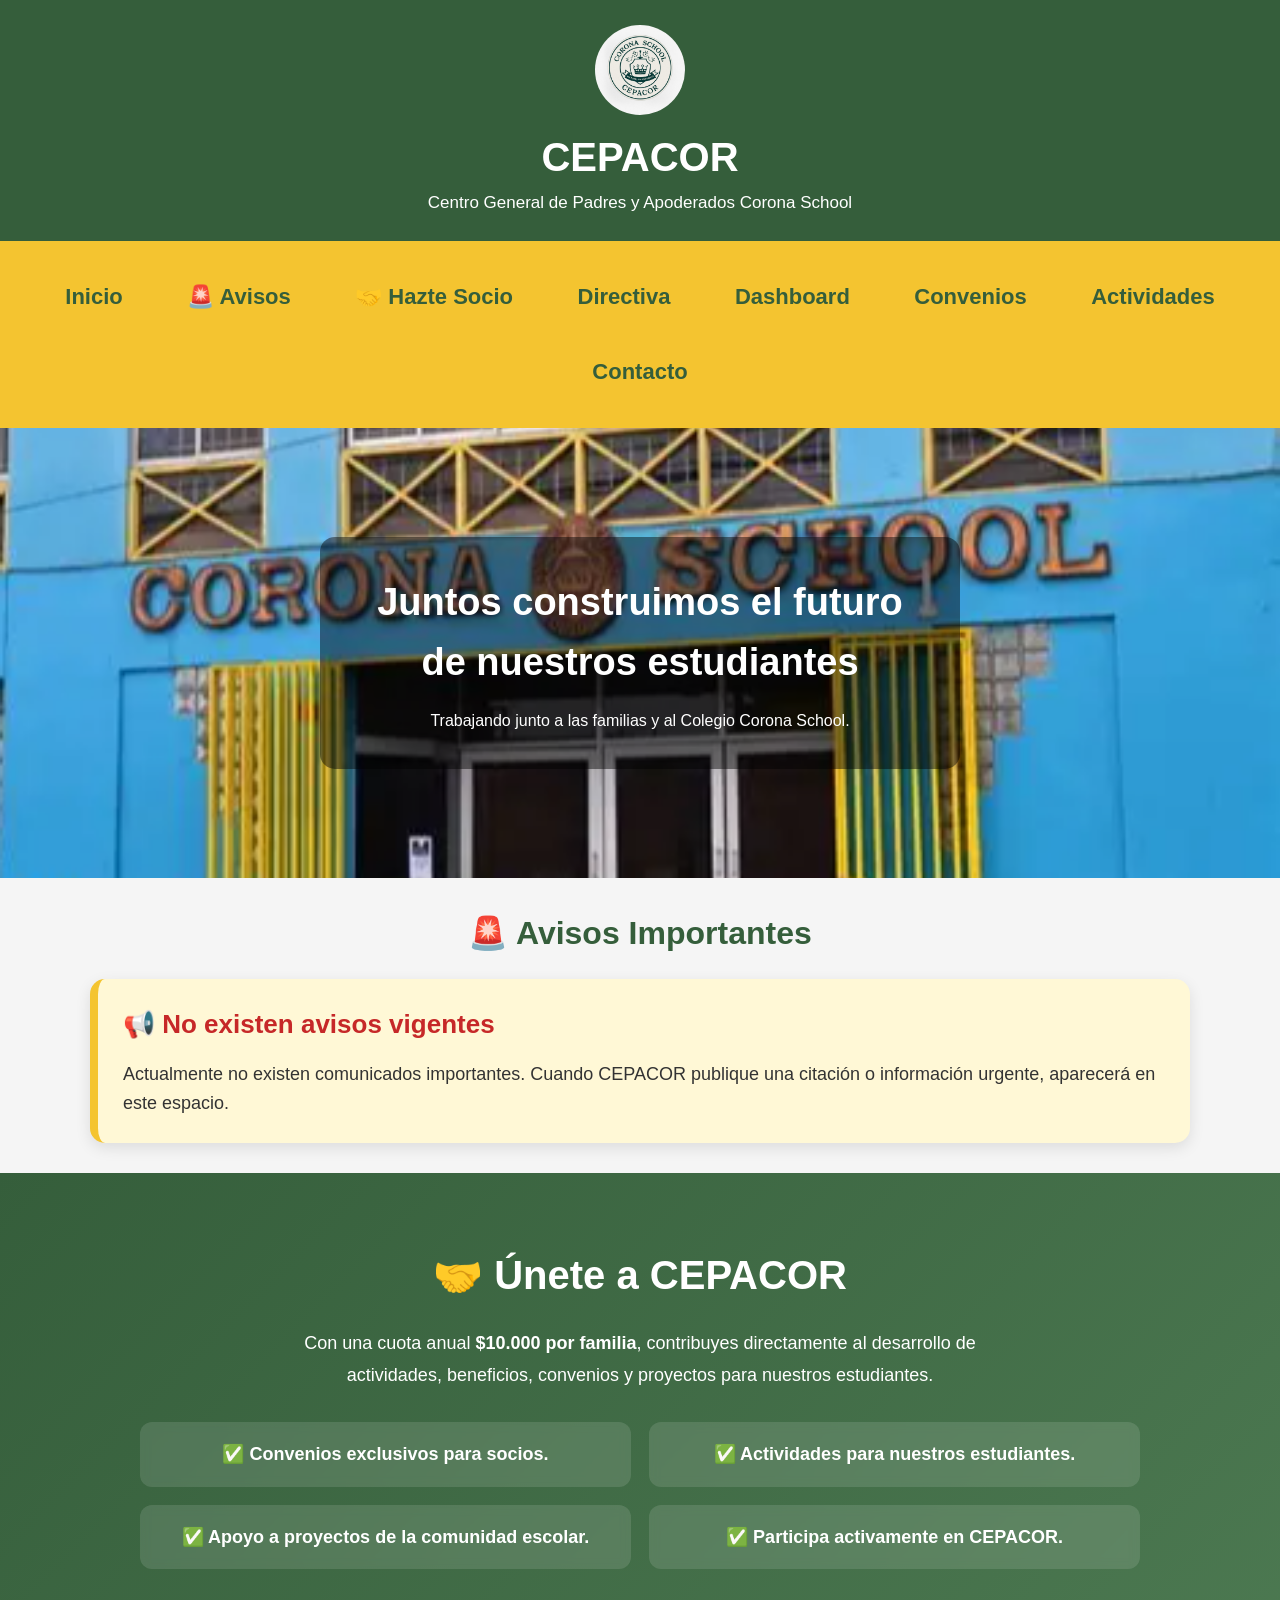
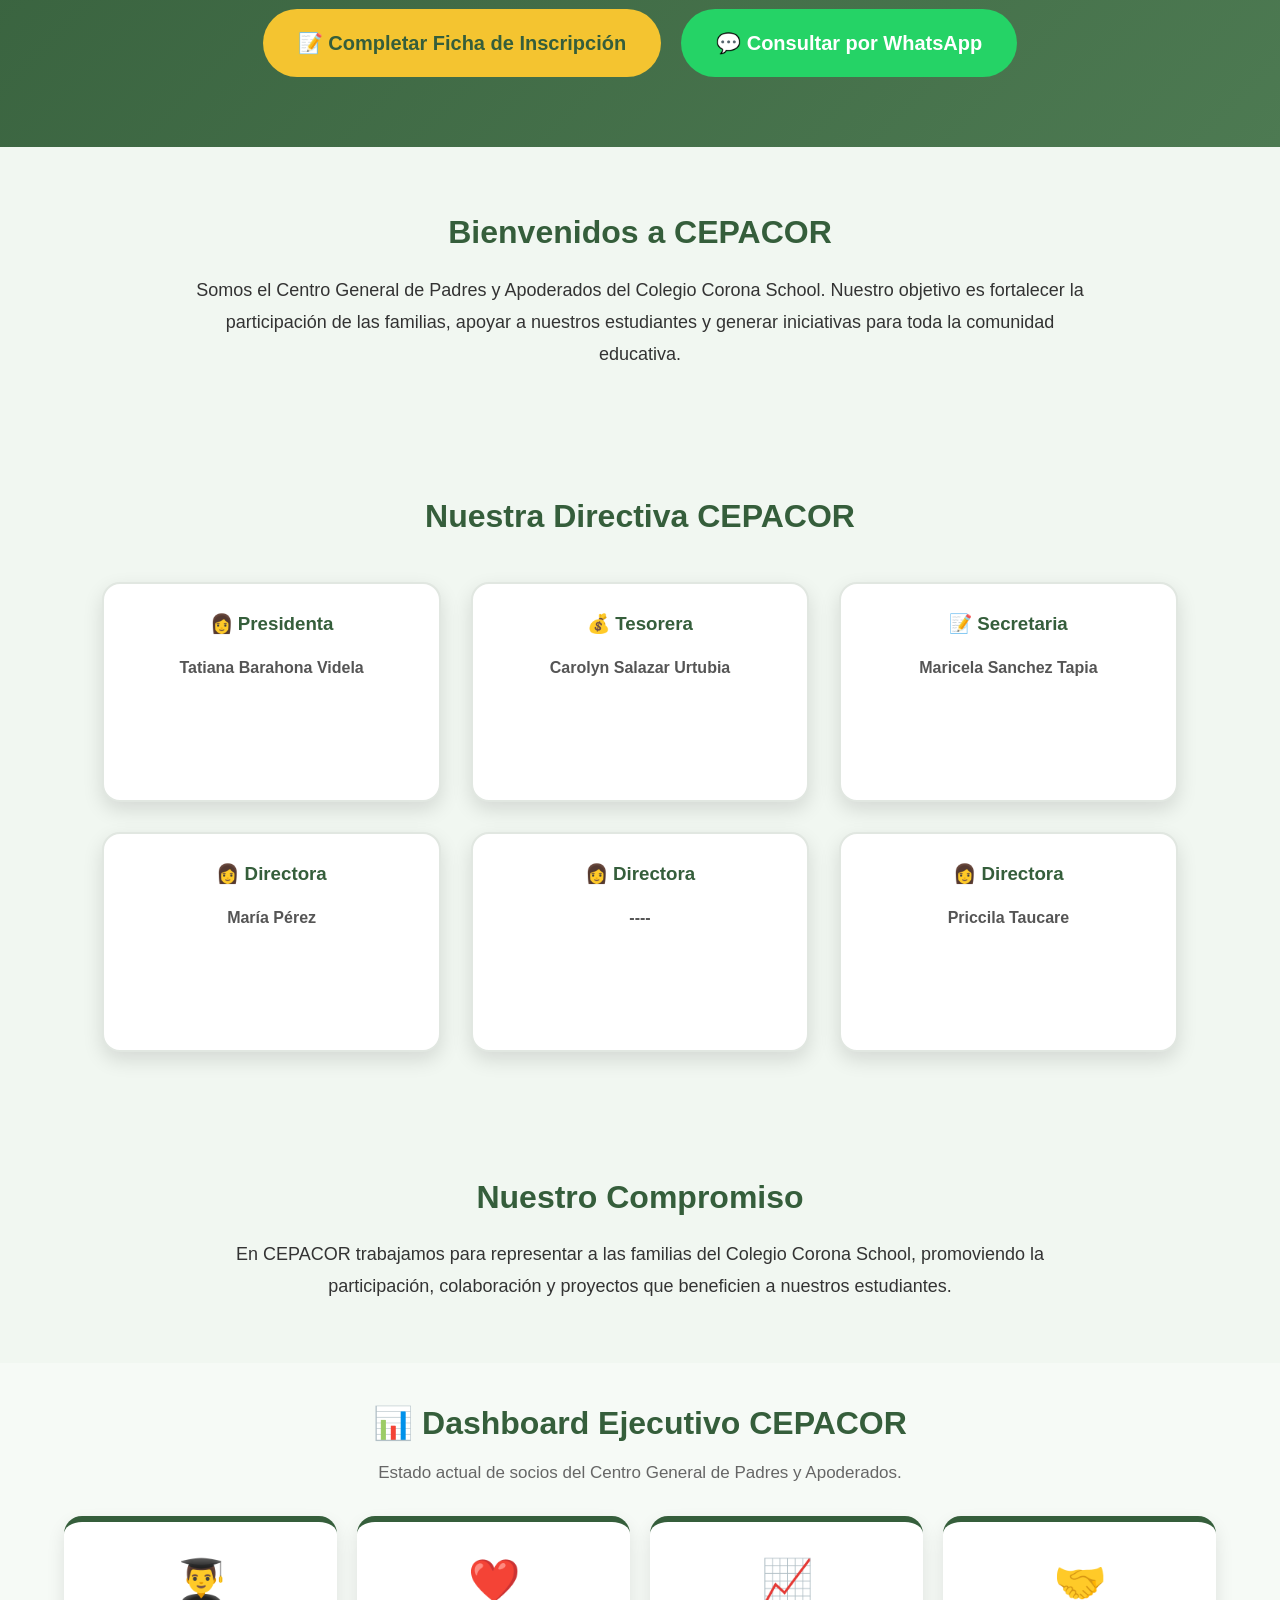
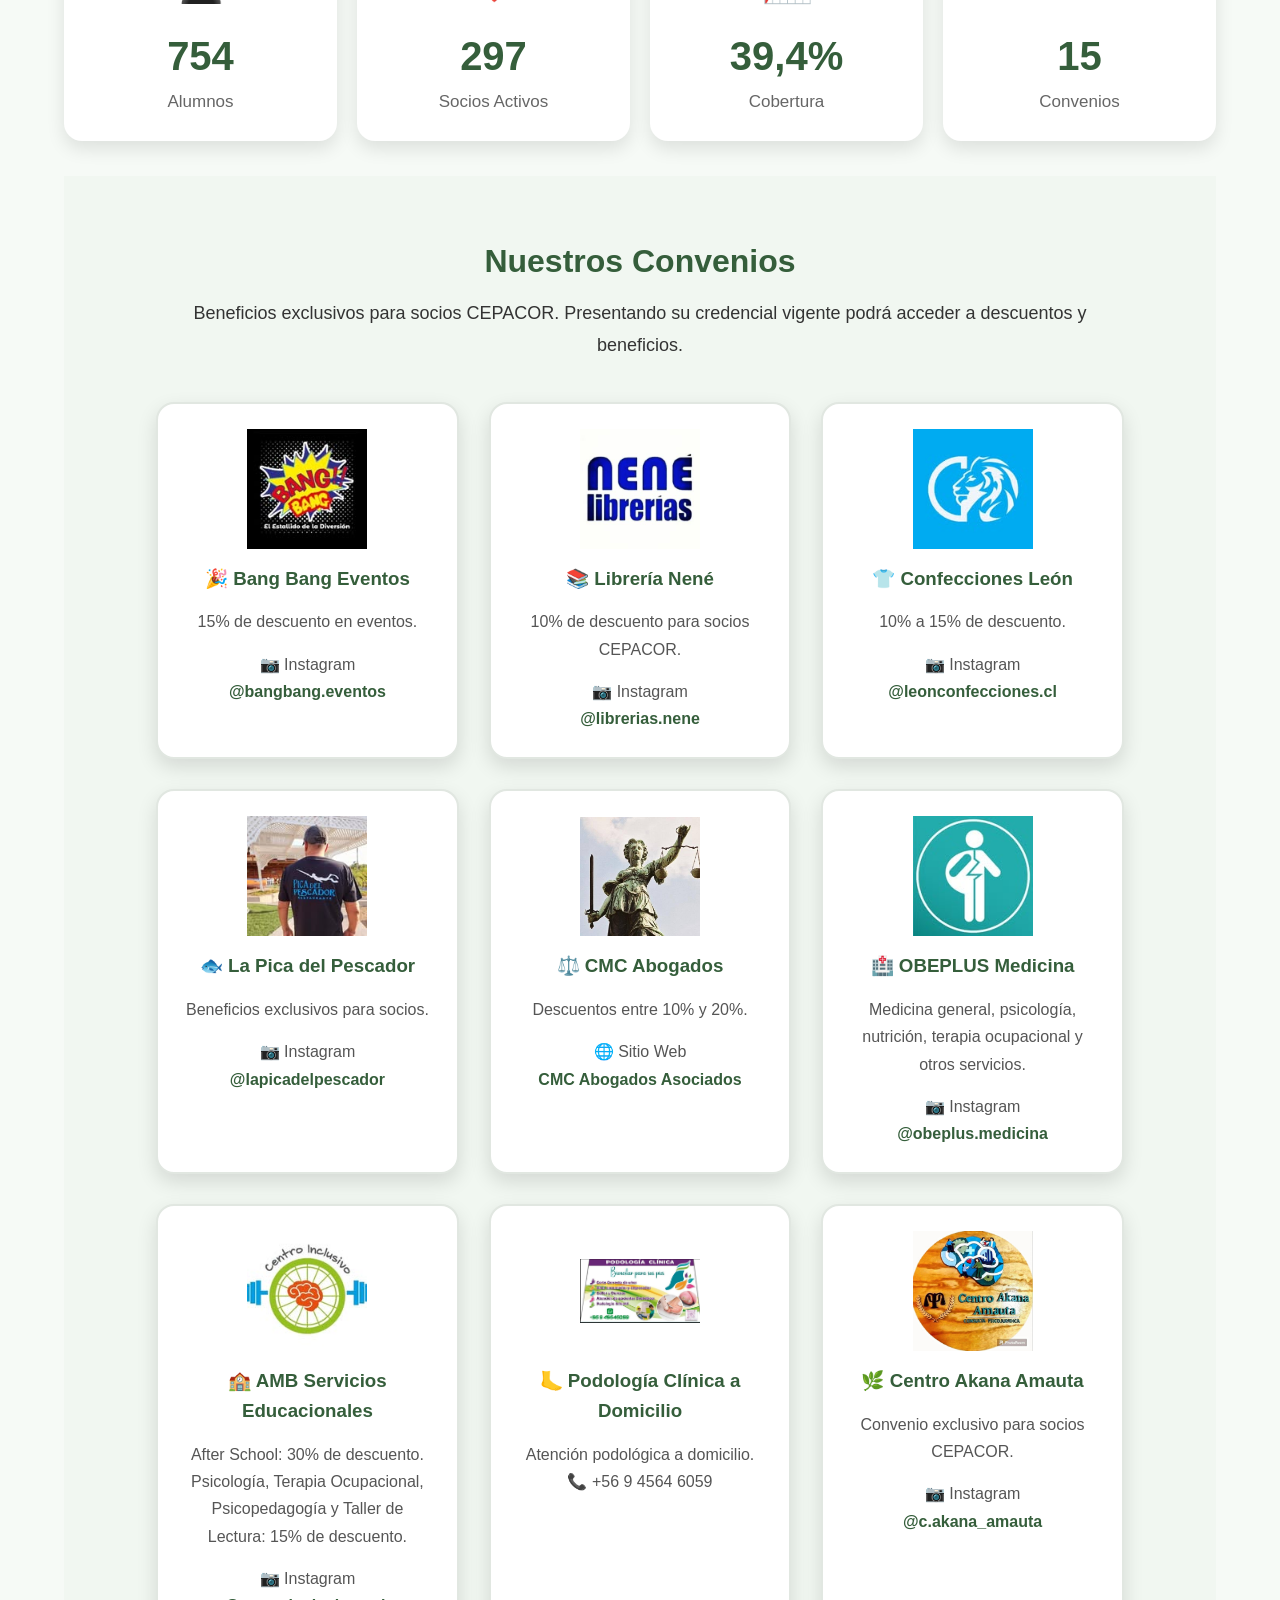
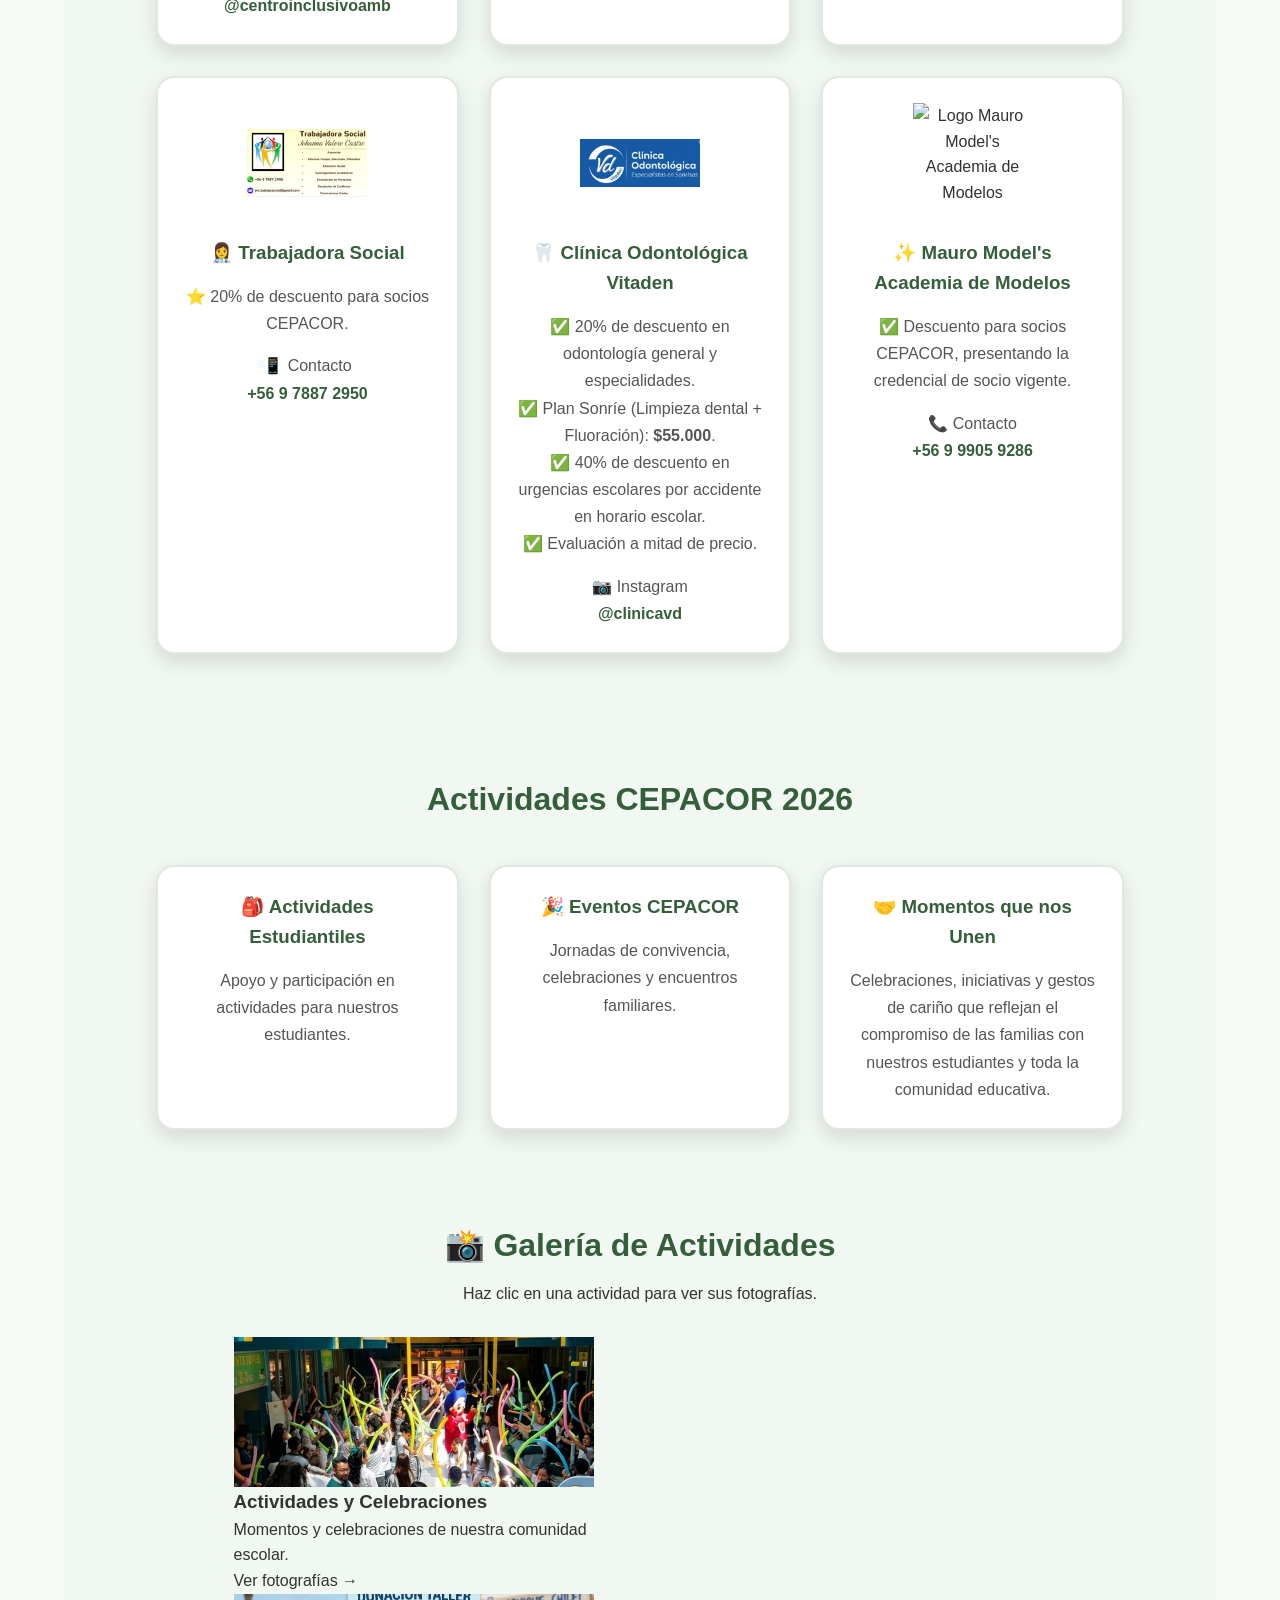
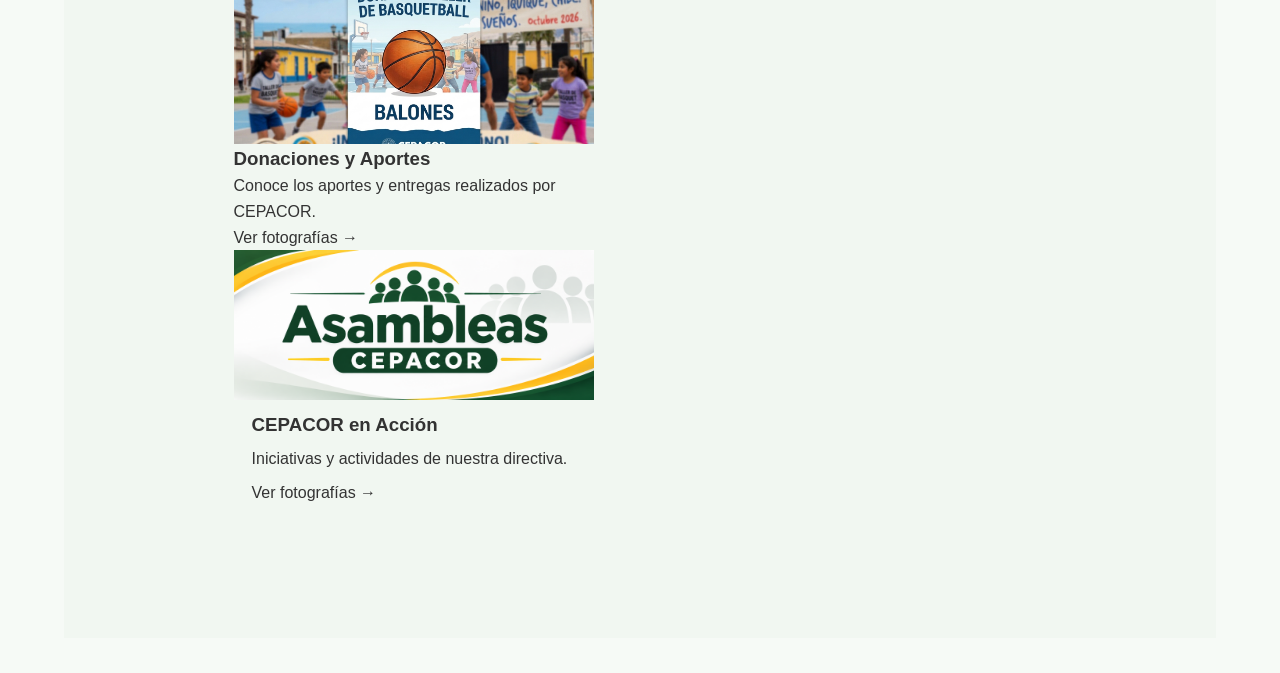
==== commit 4071d297: "Actualización galería, fotografías y diseño web CEPACOR 2027" ====
--- a/index.html
+++ b/index.html
@@ -1074,16 +1074,19 @@
 
 
 
-        <div class="tarjeta">
-
-            <h3>🤝 Campañas Solidarias</h3>
-
-            <p>
-
-                Acciones de apoyo para nuestra
-
-                comunidad educativa.
-
+       <div class="tarjeta tarjeta-momentos">
+
+    <h3>🤝 Momentos que nos Unen</h3>
+
+    <p>
+        Celebraciones, iniciativas y gestos de cariño que reflejan
+        el compromiso de las familias con nuestros estudiantes
+        y toda la comunidad educativa.
+    </p>
+
+</div>
+
+           
             </p>
 
         </div>
@@ -1111,135 +1114,165 @@
 
      
 <!-- ACTIVIDAD 2 -->
-
+<!-- ACTIVIDADES Y CELEBRACIONES -->
 <div class="cuadro-actividad"
      onclick="abrirGalerias('foto1')">
 
-    <div class="icono-actividad">🎉</div>
+    <img src="imagenes/galerias/celebraciones/1.jpeg"
+         alt="Actividades y Celebraciones">
 
     <h3>Actividades y Celebraciones</h3>
-
-    <p>Ver fotografías</p>
-
+    <p>Momentos y celebraciones de nuestra comunidad escolar.</p>
+    <span>Ver fotografías →</span>
 </div>
 
-<!-- ACTIVIDAD 3 -->
-
+<!-- DONACIONES Y APORTES -->
 <div class="cuadro-actividad"
      onclick="abrirGalerias('foto2')">
 
-    <div class="icono-actividad">🎁</div>
+    <img src="imagenes/galerias/donaciones/0.jpeg"
+         alt="Donaciones y Aportes">
 
     <h3>Donaciones y Aportes</h3>
-
-    <p>Ver fotografías</p>
-
+    <p>Conoce los aportes y entregas realizados por CEPACOR.</p>
+    <span>Ver fotografías →</span>
 </div>
-<!-- ACTIVIDAD 4 -->
-
-<div class="cuadro-actividad"
+<!-- CEPACOR EN ACCIÓN -->
+<div class="cuadro-actividad tarjeta-horizontal"
      onclick="abrirGalerias('foto3')">
 
-    <div class="icono-actividad">💚</div>
-
-    <h3>CEPACOR en Acción</h3>
-
-    <p>Ver fotografías</p>
-
+    <img src="imagenes/galerias/cepacor/1.jpeg"
+     alt="CEPACOR en Acción">
+
+    <div class="contenido-tarjeta">
+        <h3>CEPACOR en Acción</h3>
+        <p>Iniciativas y actividades de nuestra directiva.</p>
+        <span>Ver fotografías →</span>
+    </div>
 </div>
-<!-- ACTIVIDAD 5: GLORIAS NAVALES -->
-
-<div class="cuadro-actividad"
-     onclick="abrirGalerias('foto-glorias')">
-
-    <div class="icono-actividad">⚓</div>
-
-    <h3>Glorias Navales</h3>
-
-    <p>Ver fotografías</p>
-
+
+ 
+
+<!-- ==================== FOTOS DE LA GALERÍA ==================== -->
+
+<div id="foto-inicio" class="ventana-foto">
+    <button class="cerrar-foto" onclick="cerrarGalerias()">✕</button>
+    <img src="imagenes/galerias/PRIMER%20DIA%20DE%20CLASES.jpeg"
+         alt="Inicio de Clases CEPACOR 2026">
+    <h3>🎒 Inicio de Clases 2026</h3>
 </div>
+
+<!-- ACTIVIDADES Y CELEBRACIONES -->
+<div id="foto1" class="ventana-foto">
+    <button class="cerrar-foto" onclick="cerrarGalerias()">✕</button>
+    <h3>🎉 Actividades y Celebraciones</h3>
+    <div class="carrusel-glorias">
+        <button class="flecha-glorias" onclick="cambiarFotoGaleria('foto1',-1)">❮</button>
+        <img id="imagen-foto1" src="" alt="Actividades y Celebraciones">
+        <button class="flecha-glorias" onclick="cambiarFotoGaleria('foto1',1)">❯</button>
+    </div>
+    <p id="contador-foto1"></p>
 </div>
- 
-
-<!-- ==================== FOTOS DE LA GALERÍA ==================== -->
-
-<div id="foto-inicio" class="ventana-foto">
-
+
+<!-- DONACIONES Y APORTES -->
+<div id="foto2" class="ventana-foto">
     <button class="cerrar-foto" onclick="cerrarGalerias()">✕</button>
-
-    <img src="imagenes/galerias/foto1.jpeg"
-         alt="Inicio de Clases CEPACOR 2026">
-
-    <h3>🎒 Inicio de Clases 2026</h3>
-
+    <h3>🎁 Donaciones y Aportes</h3>
+    <div class="carrusel-glorias">
+        <button class="flecha-glorias" onclick="cambiarFotoGaleria('foto2',-1)">❮</button>
+        <img id="imagen-foto2" src="" alt="Donaciones y Aportes">
+        <button class="flecha-glorias" onclick="cambiarFotoGaleria('foto2',1)">❯</button>
+    </div>
+    <p id="contador-foto2"></p>
 </div>
 
-
-<div id="foto1" class="ventana-foto">
-
+<!-- CEPACOR EN ACCIÓN -->
+<div id="foto3" class="ventana-foto">
     <button class="cerrar-foto" onclick="cerrarGalerias()">✕</button>
-
-    <img src="imagenes/galerias/celebraciones/foto1.jpeg"
-         alt="Actividades y Celebraciones">
-
-    <h3>🎉 Actividades y Celebraciones</h3>
-
+    <h3>💚 CEPACOR en Acción</h3>
+    <div class="carrusel-glorias">
+        <button class="flecha-glorias" onclick="cambiarFotoGaleria('foto3',-1)">❮</button>
+        <img id="imagen-foto3" src="" alt="CEPACOR en Acción">
+        <button class="flecha-glorias" onclick="cambiarFotoGaleria('foto3',1)">❯</button>
+    </div>
+    <p id="contador-foto3"></p>
 </div>
 
-
-<div id="foto2" class="ventana-foto">
-
+<!-- GLORIAS NAVALES -->
+<div id="foto-glorias" class="ventana-foto">
     <button class="cerrar-foto" onclick="cerrarGalerias()">✕</button>
-
-    <img src="imagenes/galerias/foto3.jpeg"
-         alt="Donaciones y Aportes">
-
-    <h3>🎁 Donaciones y Aportes</h3>
-
+    <h3>⚓ Glorias Navales</h3>
+    <div class="carrusel-glorias">
+        <button class="flecha-glorias" onclick="cambiarFotoGaleria('foto-glorias',-1)">❮</button>
+        <img id="imagen-foto-glorias" src="" alt="Desfile de Glorias Navales">
+        <button class="flecha-glorias" onclick="cambiarFotoGaleria('foto-glorias',1)">❯</button>
+    </div>
+    <p id="contador-foto-glorias"></p>
 </div>
 
-
-<div id="foto3" class="ventana-foto">
-
-    <button class="cerrar-foto" onclick="cerrarGalerias()">✕</button>
-
-    <img src="imagenes/galerias/foto4.jpeg"
-         alt="CEPACOR en Acción">
-
-    <h3>💚 CEPACOR en Acción</h3>
-
-</div>
-
-
-<div id="foto-glorias" class="ventana-foto">
-
-    <button class="cerrar-foto" onclick="cerrarGalerias()">✕</button>
-
-    <h3>⚓ Glorias Navales</h3>
-
-    <div class="carrusel-glorias">
-        <button class="flecha-glorias" onclick="cambiarFotoGlorias(-1)">❮</button>
-
-        <img id="imagen-glorias"
-             src="imagenes/galerias/glorias-navales/desfile%2021%20mayo.jpeg"
-             alt="Desfile de Glorias Navales">
-
-        <button class="flecha-glorias" onclick="cambiarFotoGlorias(1)">❯</button>
-    </div>
-
-    <p id="contador-glorias">1 de 2</p>
-
-</div>
-
-
-
 <!-- ==================== JAVASCRIPT GALERÍA ==================== -->
 
 <script>
 
+var fotosGalerias = {
+    'foto1': [
+        'imagenes/galerias/celebraciones/1.jpeg',
+        'imagenes/galerias/celebraciones/2.jpeg',
+        'imagenes/galerias/celebraciones/3.jpeg',
+        'imagenes/galerias/celebraciones/4.jpeg',
+        'imagenes/galerias/celebraciones/5.jpeg',
+        'imagenes/galerias/celebraciones/6.jpeg',
+        'imagenes/galerias/celebraciones/7.jpeg',
+        'imagenes/galerias/celebraciones/8.jpeg',
+        'imagenes/galerias/celebraciones/9.jpeg',
+        'imagenes/galerias/celebraciones/10.jpeg',
+        'imagenes/galerias/celebraciones/11.jpeg',
+        'imagenes/galerias/celebraciones/12.jpeg',
+        'imagenes/galerias/celebraciones/13.jpeg',
+        'imagenes/galerias/celebraciones/14.jpeg',
+        'imagenes/galerias/celebraciones/15.jpeg',
+        'imagenes/galerias/celebraciones/16.jpeg',
+        'imagenes/galerias/celebraciones/17.jpeg',
+        'imagenes/galerias/celebraciones/18.jpeg',
+        'imagenes/galerias/celebraciones/19.jpeg',
+        'imagenes/galerias/celebraciones/20.jpeg',
+        'imagenes/galerias/celebraciones/21.jpeg',
+        'imagenes/galerias/celebraciones/22.jpeg'
+    ],
+
+    'foto2': [
+    'imagenes/galerias/donaciones/0.jpeg',
+    'imagenes/galerias/donaciones/1.jpeg',
+    'imagenes/galerias/donaciones/2.jpeg',
+    'imagenes/galerias/donaciones/3.jpeg',
+    'imagenes/galerias/donaciones/4.jpeg',
+    'imagenes/galerias/donaciones/5.jpeg',
+    'imagenes/galerias/donaciones/6.jpeg',
+    'imagenes/galerias/donaciones/7.jpeg',
+    'imagenes/galerias/donaciones/8.jpeg',
+    'imagenes/galerias/donaciones/9.jpeg'
+],
+'foto3': [
+    'imagenes/galerias/cepacor/1.jpeg',
+    'imagenes/galerias/cepacor/2.jpeg',
+    'imagenes/galerias/cepacor/3.jpeg',
+    'imagenes/galerias/cepacor/4.jpeg',
+    'imagenes/galerias/cepacor/5.jpeg',
+    'imagenes/galerias/cepacor/6.jpeg',
+    'imagenes/galerias/cepacor/7.jpeg',
+    'imagenes/galerias/cepacor/8.jpeg',
+    'imagenes/galerias/cepacor/9.jpeg',
+    'imagenes/galerias/cepacor/10.jpeg',
+    'imagenes/galerias/cepacor/11.jpeg',
+    'imagenes/galerias/cepacor/12.jpeg'
+],
+
+};
+
+
+var indicesGalerias = {};
+
 function abrirGalerias(id) {
-
     document.querySelectorAll('.ventana-foto').forEach(function(foto) {
         foto.classList.remove('mostrar');
     });
@@ -1250,41 +1283,89 @@
         fotoSeleccionada.classList.add('mostrar');
     }
 
+    if (fotosGalerias[id]) {
+        indicesGalerias[id] = 0;
+        actualizarFotoGaleria(id);
+    }
 }
 
 function cerrarGalerias() {
-
     document.querySelectorAll('.ventana-foto').forEach(function(foto) {
         foto.classList.remove('mostrar');
     });
-
-}
-
-function cambiarFotoGlorias(direccion) {
-    var imagen = document.getElementById('imagen-glorias');
-    var contador = document.getElementById('contador-glorias');
-
-   var fotos = [
-    'imagenes/galerias/glorias-navales/desfile%2021%20mayo.jpeg',
-    'imagenes/galerias/glorias-navales/GLORIAS%20NAVALES.jpeg'
-];
-
-    var indice = Number(imagen.dataset.indice || 0);
-
-    indice = (indice + direccion + fotos.length) % fotos.length;
+}
+
+function actualizarFotoGaleria(id) {
+    var imagen = document.getElementById('imagen-' + id);
+    var contador = document.getElementById('contador-' + id);
+    var fotos = fotosGalerias[id];
+    var indice = indicesGalerias[id] || 0;
 
     imagen.src = fotos[indice];
-    imagen.dataset.indice = indice;
-
-    if (contador) {
-        contador.textContent = (indice + 1) + ' de ' + fotos.length;
+    contador.textContent = (indice + 1) + ' de ' + fotos.length;
+}
+function cambiarFotoGaleria(id, direccion) {
+
+    console.log("Galería seleccionada:", id);
+
+    var fotos = fotosGalerias[id];
+
+    if (!fotos) {
+        console.error("No existe esta galería:", id);
+        return;
     }
-}
-
+
+    indicesGalerias[id] =
+        ((indicesGalerias[id] || 0) + direccion + fotos.length) % fotos.length;
+
+    actualizarFotoGaleria(id);
+}
 </script>
-
 </section>
 </section>
 
+<!-- BOTÓN VOLVER AL INICIO -->
+<button id="volverInicio" title="Volver al inicio" aria-label="Volver al inicio">
+    ↑
+</button>
+
+<style>
+#volverInicio {
+    display: none;
+    position: fixed;
+    bottom: 25px;
+    right: 25px;
+    z-index: 9999;
+    width: 48px;
+    height: 48px;
+    border: none;
+    border-radius: 50%;
+    background: #355E3B;
+    color: white;
+    font-size: 30px;
+    cursor: pointer;
+    box-shadow: 0 3px 10px rgba(0,0,0,0.25);
+}
+
+#volverInicio:hover {
+    background: #F4C430;
+    color: #355E3B;
+}
+</style>
+
+<script>
+const botonVolver = document.getElementById('volverInicio');
+
+window.addEventListener('scroll', function() {
+    botonVolver.style.display = window.scrollY > 300 ? 'block' : 'none';
+});
+
+botonVolver.addEventListener('click', function() {
+    window.scrollTo({
+        top: 0,
+        behavior: 'smooth'
+    });
+});
+</script>
 </body>
 </html>
--- a/css/estilos.css
+++ b/css/estilos.css
@@ -213,17 +213,13 @@
 ========================================== */
 
 
-.tarjetas{
-
-    display:grid;
-
-    grid-template-columns:
-    repeat(auto-fit,minmax(220px,1fr));
-
-    gap:30px;
-
-    margin-top:40px;
-
+.tarjetas {
+    display: grid;
+    grid-template-columns: repeat(3, minmax(0, 1fr));
+    gap: 30px;
+    width: 100%;
+    margin: 40px 0 0;
+    box-sizing: border-box;
 }
 
 
@@ -1929,22 +1925,39 @@
     font-size: 22px;
     cursor: pointer;
 }
-
-/* GALERÍA CEPACOR: TARJETAS HORIZONTALES */
+/* GALERÍAS CEPACOR EN FORMATO HORIZONTAL */
+
 .galeria-cuadros {
     display: flex;
     flex-direction: row;
-    flex-wrap: wrap;
+    flex-wrap: nowrap;
     justify-content: center;
-    gap: 20px;
+    align-items: stretch;
+    gap: 25px;
     width: 100%;
     margin: 20px auto;
 }
 
 .cuadro-actividad {
-    flex: 1 1 220px;
-    max-width: 260px;
+    flex: 1 1 0;
+    width: auto;
+    max-width: 360px;
+    min-width: 0;
     box-sizing: border-box;
+}
+
+.cuadro-actividad .contenido-tarjeta {
+    padding: 20px;
+}
+
+.cuadro-actividad .contenido-tarjeta h3 {
+    margin-bottom: 14px;
+    line-height: 1.4;
+}
+
+.cuadro-actividad .contenido-tarjeta p {
+    line-height: 1.6;
+    margin-bottom: 14px;
 }
 
 .cuadro-actividad img {
@@ -1962,6 +1975,138 @@
 
     .cuadro-actividad {
         width: 100%;
-        max-width: 320px;
-    }
-}
+        max-width: 340px;
+    }
+}
+/* ==========================================
+   CARRUSEL DE FOTOGRAFÍAS CEPACOR
+========================================== */
+
+.carrusel-glorias {
+    display: flex;
+    align-items: center;
+    justify-content: center;
+    gap: 12px;
+    width: 100%;
+}
+
+.carrusel-glorias img {
+    max-width: 75%;
+    max-height: 65vh;
+    width: auto;
+    height: auto;
+    object-fit: contain;
+    pointer-events: none;
+}
+
+.flecha-glorias {
+    display: flex;
+    align-items: center;
+    justify-content: center;
+    position: relative;
+    z-index: 100001;
+    flex-shrink: 0;
+    width: 45px;
+    height: 45px;
+    border: none;
+    border-radius: 50%;
+    background: #355E3B;
+    color: white;
+    font-size: 24px;
+    cursor: pointer;
+}
+
+.flecha-glorias:hover {
+    background: #F4C430;
+    color: #355E3B;
+}
+
+.cerrar-foto {
+    z-index: 100002;
+    cursor: pointer;
+}
+/* AMPLIAR TARJETA CEPACOR */
+.cuadro-actividad.tarjeta-horizontal {
+    flex: 0 1 380px;
+    width: 380px;
+    max-width: 380px;
+}
+/* TARJETAS ACTIVIDADES CEPACOR */
+
+.tarjetas .tarjeta {
+    width: 100%;
+    max-width: none;
+    margin: 0;
+    min-width: 0;
+    box-sizing: border-box;
+    padding: 25px;
+}
+
+.tarjetas .tarjeta p {
+    line-height: 1.7;
+    margin-top: 15px;
+}
+
+/* LAS TRES TARJETAS EN UNA SOLA FILA */
+.tarjetas .tarjeta-momentos {
+    grid-column: auto;
+}
+
+/* ADAPTACIÓN A CELULARES */
+@media (max-width: 700px) {
+    .tarjetas {
+        grid-template-columns: 1fr;
+    }
+}
+/* REDUCIR ALTURA DE LAS CARPETAS DE GALERÍA */
+
+.cuadro-actividad {
+    min-height: 0;
+}
+
+.cuadro-actividad img {
+    height: 150px;
+    width: 100%;
+    object-fit: cover;
+}
+
+.cuadro-actividad .contenido-tarjeta {
+    padding: 12px 18px;
+}
+
+.cuadro-actividad .contenido-tarjeta h3 {
+    margin-bottom: 8px;
+}
+
+.cuadro-actividad .contenido-tarjeta p {
+    margin-bottom: 8px;
+}
+/* FORZAR GALERÍAS EN HORIZONTAL */
+
+.galeria-cuadros {
+    display: flex !important;
+    flex-direction: row !important;
+    flex-wrap: nowrap !important;
+    justify-content: center;
+    align-items: stretch;
+    gap: 25px;
+    width: 100%;
+}
+
+.cuadro-actividad {
+    flex: 1 1 0 !important;
+    width: auto !important;
+    max-width: 360px !important;
+    min-width: 0;
+}
+@media (max-width: 700px) {
+    .galeria-cuadros {
+        flex-direction: column !important;
+        align-items: center;
+    }
+
+    .cuadro-actividad {
+        width: 100% !important;
+        max-width: 340px !important;
+    }
+}
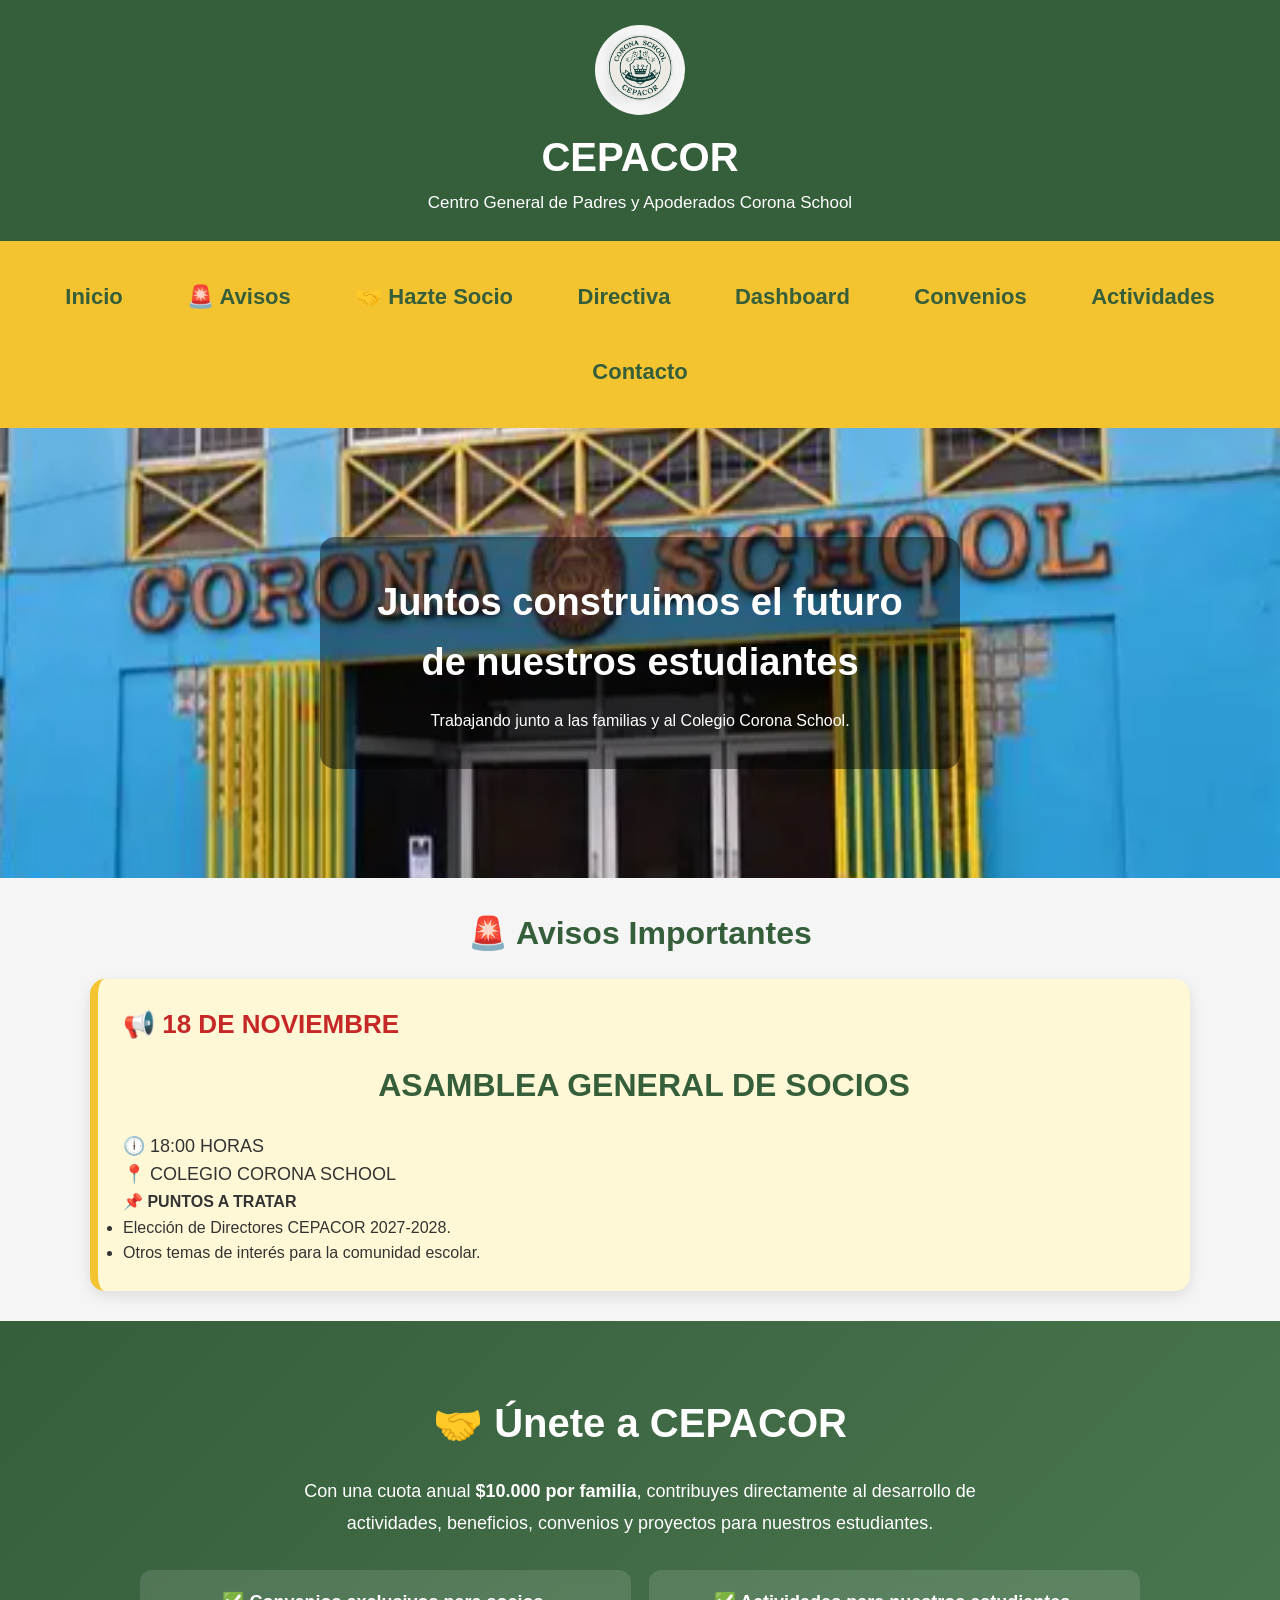
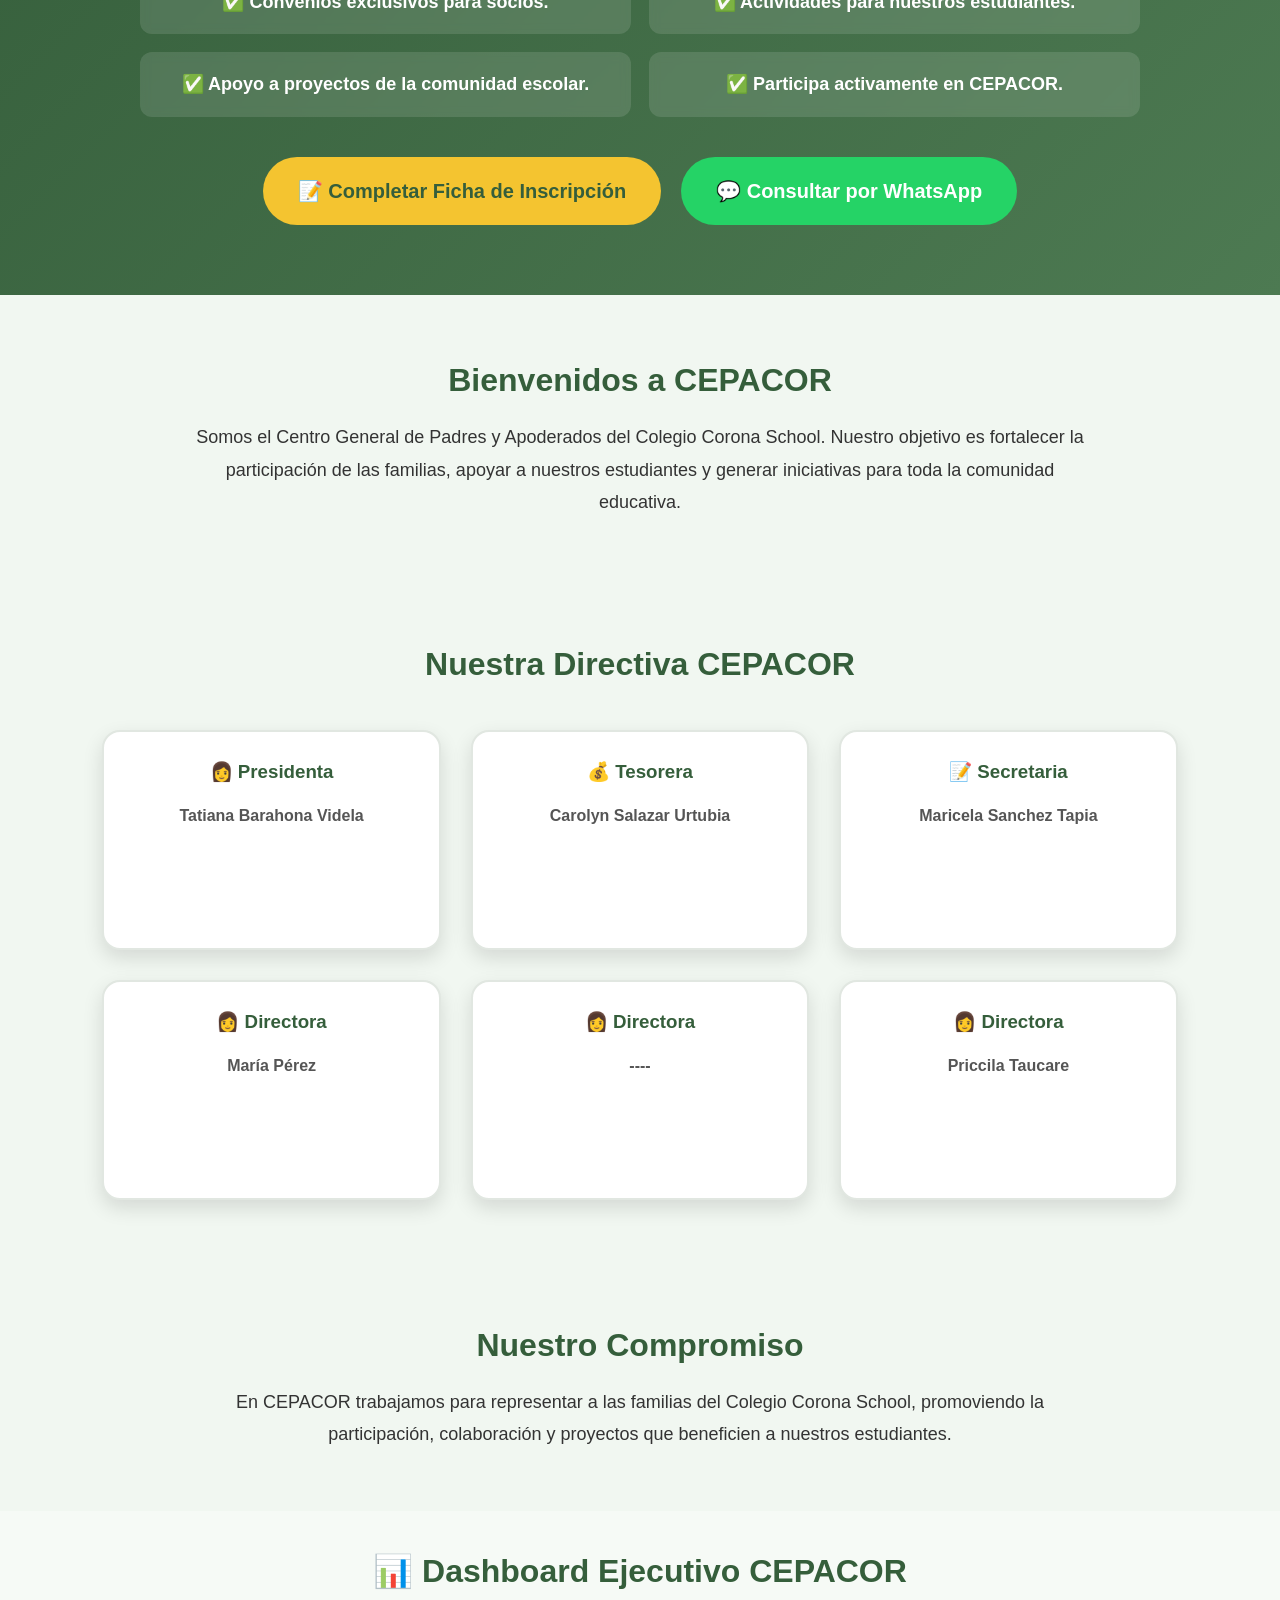
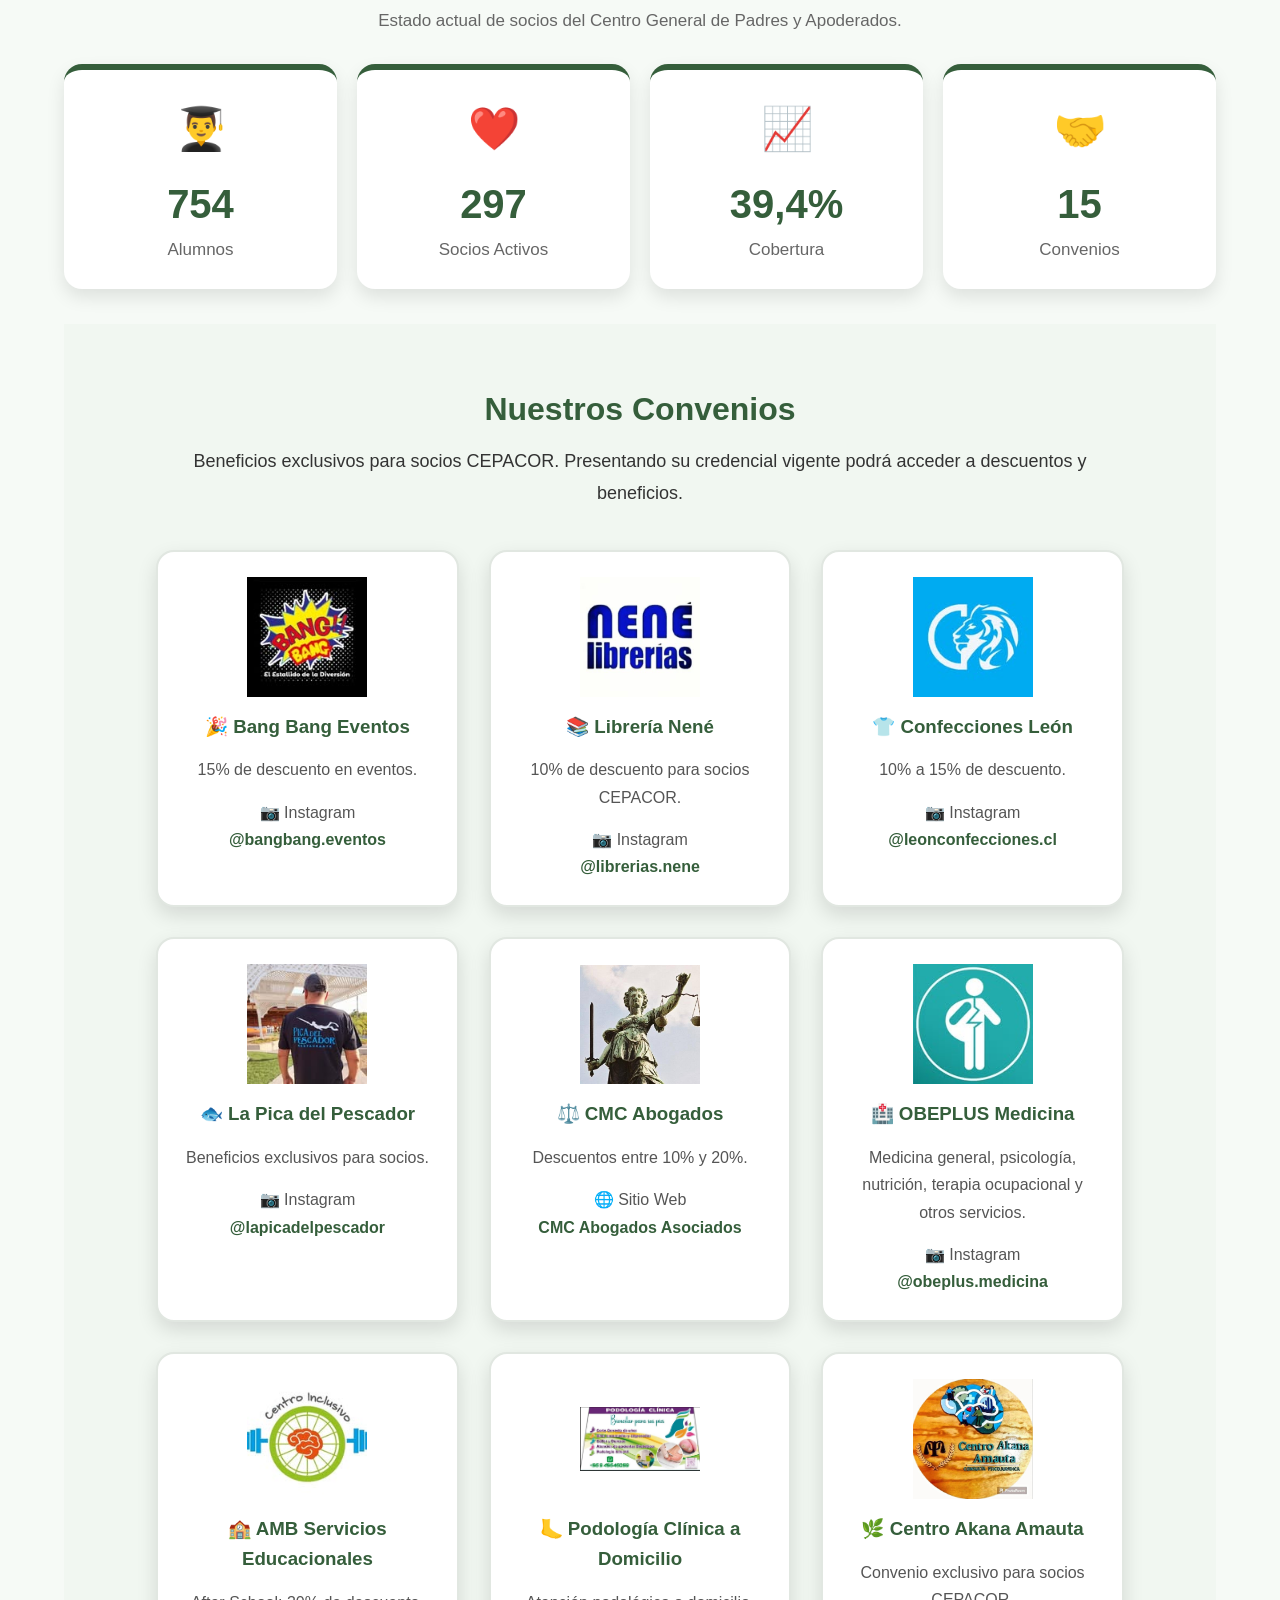
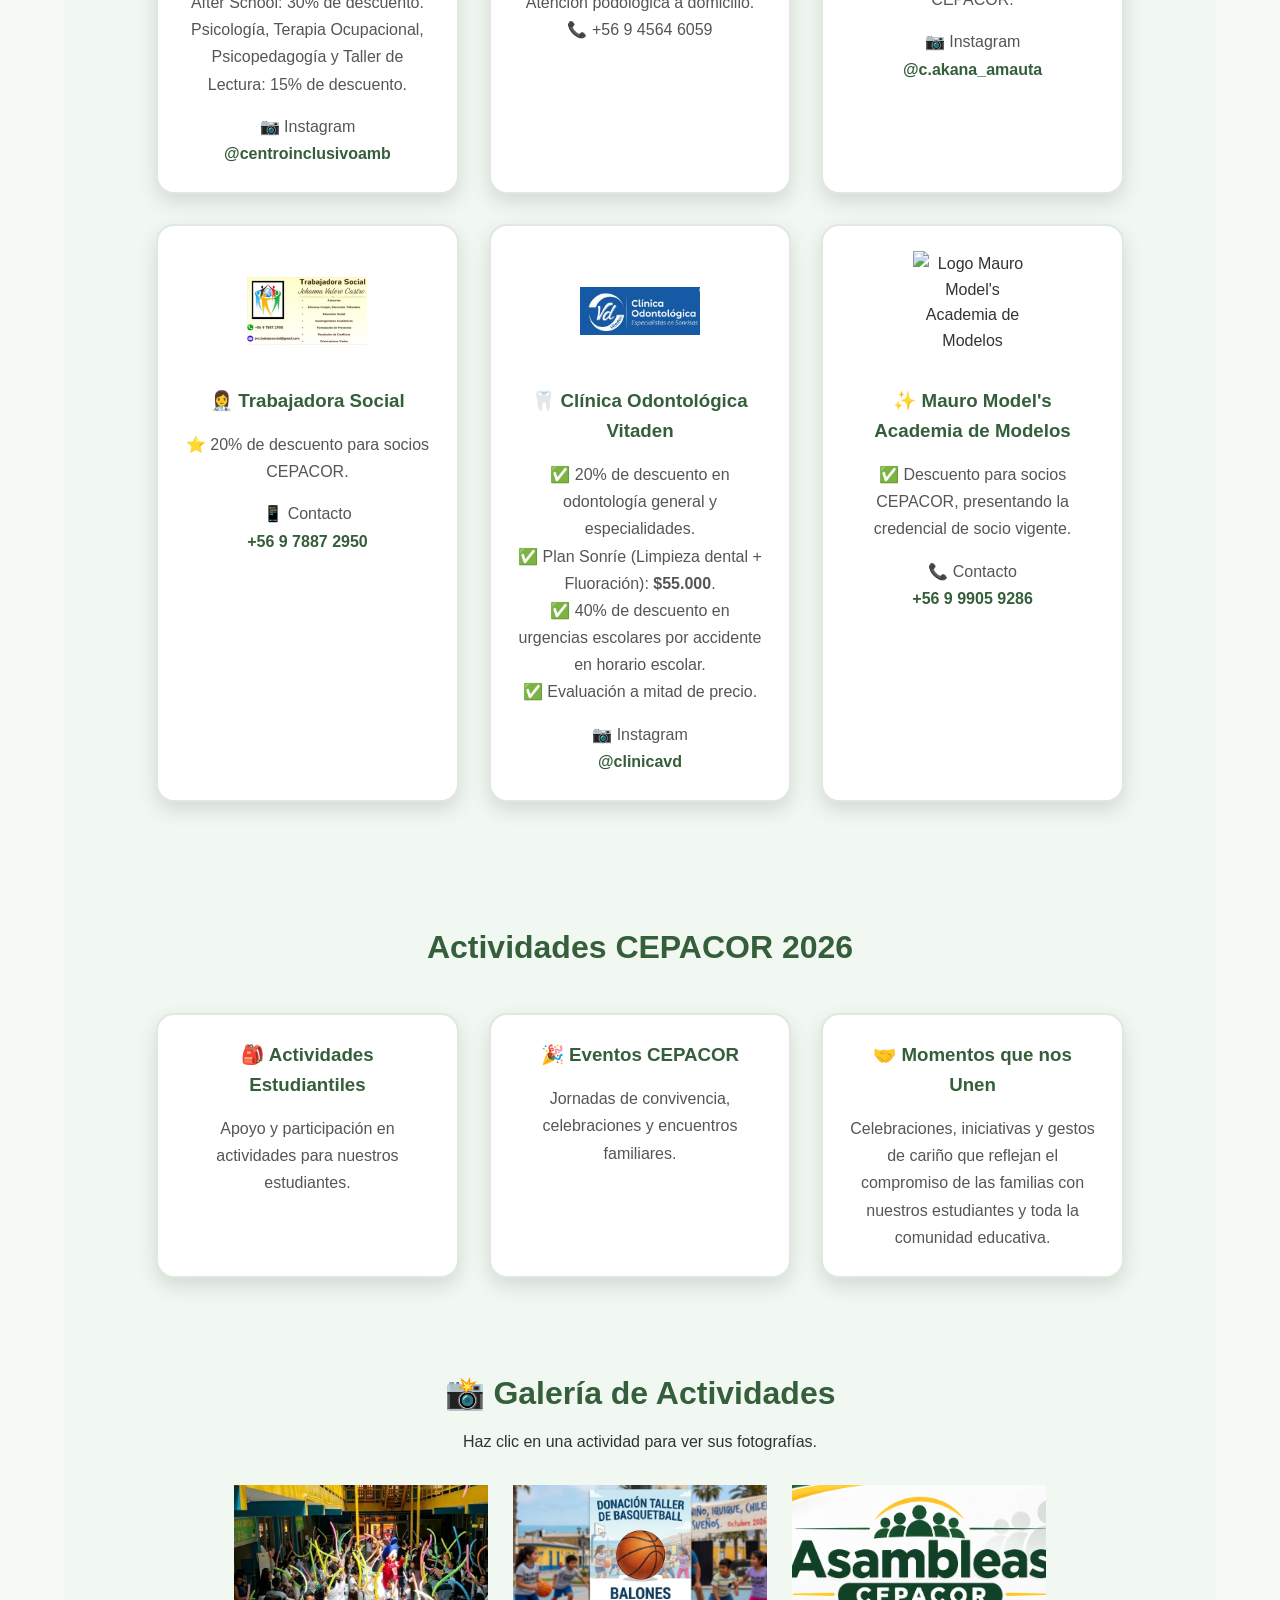
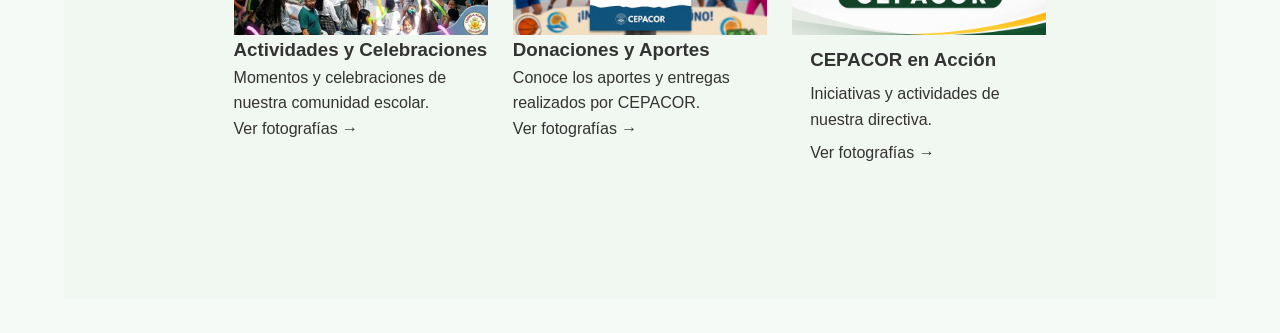
==== commit aacc5649: "Actualiza aviso Asamblea CEPACOR 18 noviembre" ====
--- a/index.html
+++ b/index.html
@@ -307,23 +307,32 @@
 
 <section id="avisos" class="avisos-importantes">
 
-    <h2>🚨 Avisos Importantes</h2>
-
-    <div class="aviso-destacado">
-
-        <h3>📢 No existen avisos vigentes</h3>
-
-        <p>
-
-            Actualmente no existen comunicados importantes.
-
-            Cuando CEPACOR publique una citación o información urgente,
-
-            aparecerá en este espacio.
-
-        </p>
-
+   <h2>🚨 Avisos Importantes</h2>
+
+<div class="aviso-destacado">
+
+    <h3>📢 18 DE NOVIEMBRE</h3>
+
+    <h2>ASAMBLEA GENERAL DE SOCIOS</h2>
+
+    <p class="hora-asamblea">
+        🕕 18:00 HORAS
+    </p>
+
+    <p class="lugar-asamblea">
+        📍 COLEGIO CORONA SCHOOL
+    </p>
+
+    <div class="puntos-asamblea">
+        <h4>📌 PUNTOS A TRATAR</h4>
+
+        <ul>
+            <li>Elección de Directores CEPACOR 2027-2028.</li>
+            <li>Otros temas de interés para la comunidad escolar.</li>
+        </ul>
     </div>
+
+</div>
 
 </section>
 
@@ -1301,13 +1310,23 @@
     var fotos = fotosGalerias[id];
     var indice = indicesGalerias[id] || 0;
 
+    if (!imagen || !contador || !fotos || !fotos[indice]) {
+        console.error("No se encontró la imagen o galería:", id);
+        return;
+    }
+
+    imagen.onload = function() {
+        console.log("Fotografía cargada:", fotos[indice]);
+    };
+
+    imagen.onerror = function() {
+        console.error("No se pudo cargar:", fotos[indice]);
+    };
+
     imagen.src = fotos[indice];
     contador.textContent = (indice + 1) + ' de ' + fotos.length;
 }
-function cambiarFotoGaleria(id, direccion) {
-
-    console.log("Galería seleccionada:", id);
-
+   function cambiarFotoGaleria(id, direccion) {
     var fotos = fotosGalerias[id];
 
     if (!fotos) {
--- a/css/estilos.css
+++ b/css/estilos.css
@@ -1925,6 +1925,26 @@
     font-size: 22px;
     cursor: pointer;
 }
+/* ===== GALERÍA HORIZONTAL EN COMPUTADORES ===== */
+
+@media (min-width: 768px) {
+
+    .ventana-foto.mostrar {
+        width: 85%;
+        max-width: 1100px;
+        max-height: 90vh;
+        padding: 25px;
+    }
+
+    .ventana-foto img {
+        max-width: 100%;
+        width: auto;
+        height: auto;
+        max-height: 70vh;
+        object-fit: contain;
+    }
+
+}
 /* GALERÍAS CEPACOR EN FORMATO HORIZONTAL */
 
 .galeria-cuadros {
@@ -2109,4 +2129,186 @@
         width: 100% !important;
         max-width: 340px !important;
     }
+}
+/* ==========================================
+   CORRECCIÓN CARRUSEL EN CELULARES
+========================================== */
+
+@media (max-width: 700px) {
+
+    .ventana-foto.mostrar {
+        width: 96%;
+        max-width: 96%;
+        padding: 45px 8px 15px;
+        overflow: hidden;
+    }
+
+    .carrusel-glorias {
+        display: flex;
+        width: 100%;
+        gap: 5px;
+        align-items: center;
+        justify-content: space-between;
+    }
+
+    .carrusel-glorias img {
+        display: block;
+        width: calc(100% - 90px);
+        max-width: calc(100% - 90px);
+        height: 55vh;
+        max-height: 55vh;
+        object-fit: contain;
+        flex: 1 1 auto;
+        min-width: 0;
+    }
+
+    .flecha-glorias {
+        width: 38px;
+        height: 38px;
+        min-width: 38px;
+        font-size: 20px;
+        touch-action: manipulation;
+    }
+}
+/* ===== DISTRIBUCIÓN DE GALERÍA ===== */
+
+/* COMPUTADORES: tres tarjetas en horizontal */
+@media (min-width: 768px) {
+    .galerias-cuadros {
+        display: grid;
+        grid-template-columns: repeat(3, 1fr);
+        gap: 25px;
+        width: 100%;
+        align-items: stretch;
+    }
+
+    .cuadro-actividad {
+        width: 100%;
+        box-sizing: border-box;
+    }
+}
+
+/* CELULARES: tarjetas una debajo de otra */
+@media (max-width: 767px) {
+    .galerias-cuadros {
+        display: grid;
+        grid-template-columns: 1fr;
+        gap: 20px;
+    }
+
+    .cuadro-actividad {
+        width: 100%;
+        box-sizing: border-box;
+    }
+}
+/* MOSTRAR IMAGEN COMPLETA EN CELULARES */
+@media (max-width: 767px) {
+    .cuadro-actividad img {
+        display: block;
+        width: 100%;
+        height: 190px;
+        max-width: 100%;
+        object-fit: contain;
+        object-position: center;
+    }
+}
+/* ENSANCHAR TARJETA CEPACOR EN CELULARES */
+@media (max-width: 767px) {
+    .cuadro-actividad.tarjeta-horizontal {
+        width: 100% !important;
+        max-width: 380px !important;
+        margin-left: auto;
+        margin-right: auto;
+    }
+}
+/* AJUSTE DEFINITIVO TARJETA CEPACOR EN CELULAR */
+@media screen and (max-width: 767px) {
+
+    .galerias-cuadros .cuadro-actividad.tarjeta-horizontal {
+        width: 100% !important;
+        max-width: 420px !important;
+        min-width: 0 !important;
+        justify-self: center;
+        margin-left: auto !important;
+        margin-right: auto !important;
+    }
+
+}
+/* AJUSTE TARJETA CEPACOR EN ACCIÓN - CELULARES */
+@media screen and (max-width: 767px) {
+
+    .galerias-cuadros .cuadro-actividad.tarjeta-horizontal {
+        width: 100% !important;
+        max-width: 460px !important;
+        min-width: 0 !important;
+        justify-self: center;
+        margin: 0 auto !important;
+    }
+
+    .galerias-cuadros .cuadro-actividad.tarjeta-horizontal img {
+        width: 100% !important;
+        height: auto !important;
+        max-width: 100% !important;
+        object-fit: contain !important;
+    }
+}
+/* ==========================================
+   AVISOS IMPORTANTES - CELULARES
+========================================== */
+
+@media screen and (max-width: 768px) {
+
+    .avisos-importantes {
+        display: block !important;
+        width: 94% !important;
+        max-width: 100% !important;
+        margin: 20px auto !important;
+        padding: 0 !important;
+    }
+
+    .aviso-destacado {
+        display: block !important;
+        width: 100% !important;
+        height: auto !important;
+        box-sizing: border-box !important;
+        padding: 20px 15px !important;
+        margin: 0 auto !important;
+    }
+
+    .aviso-destacado h3 {
+        font-size: 23px !important;
+        text-align: center !important;
+    }
+
+    .aviso-destacado h2 {
+        font-size: 21px !important;
+        text-align: center !important;
+        line-height: 1.3 !important;
+    }
+
+    .aviso-destacado p {
+        font-size: 16px !important;
+        text-align: center !important;
+        line-height: 1.5 !important;
+    }
+
+    .puntos-asamblea {
+        display: block !important;
+        width: 100% !important;
+        box-sizing: border-box !important;
+        padding: 15px !important;
+        margin-top: 15px !important;
+        background: #FFF1B8 !important;
+        border-radius: 10px !important;
+    }
+
+    .puntos-asamblea h4 {
+        font-size: 17px !important;
+    }
+
+    .puntos-asamblea li {
+        font-size: 15px !important;
+        line-height: 1.6 !important;
+    }
+
 }
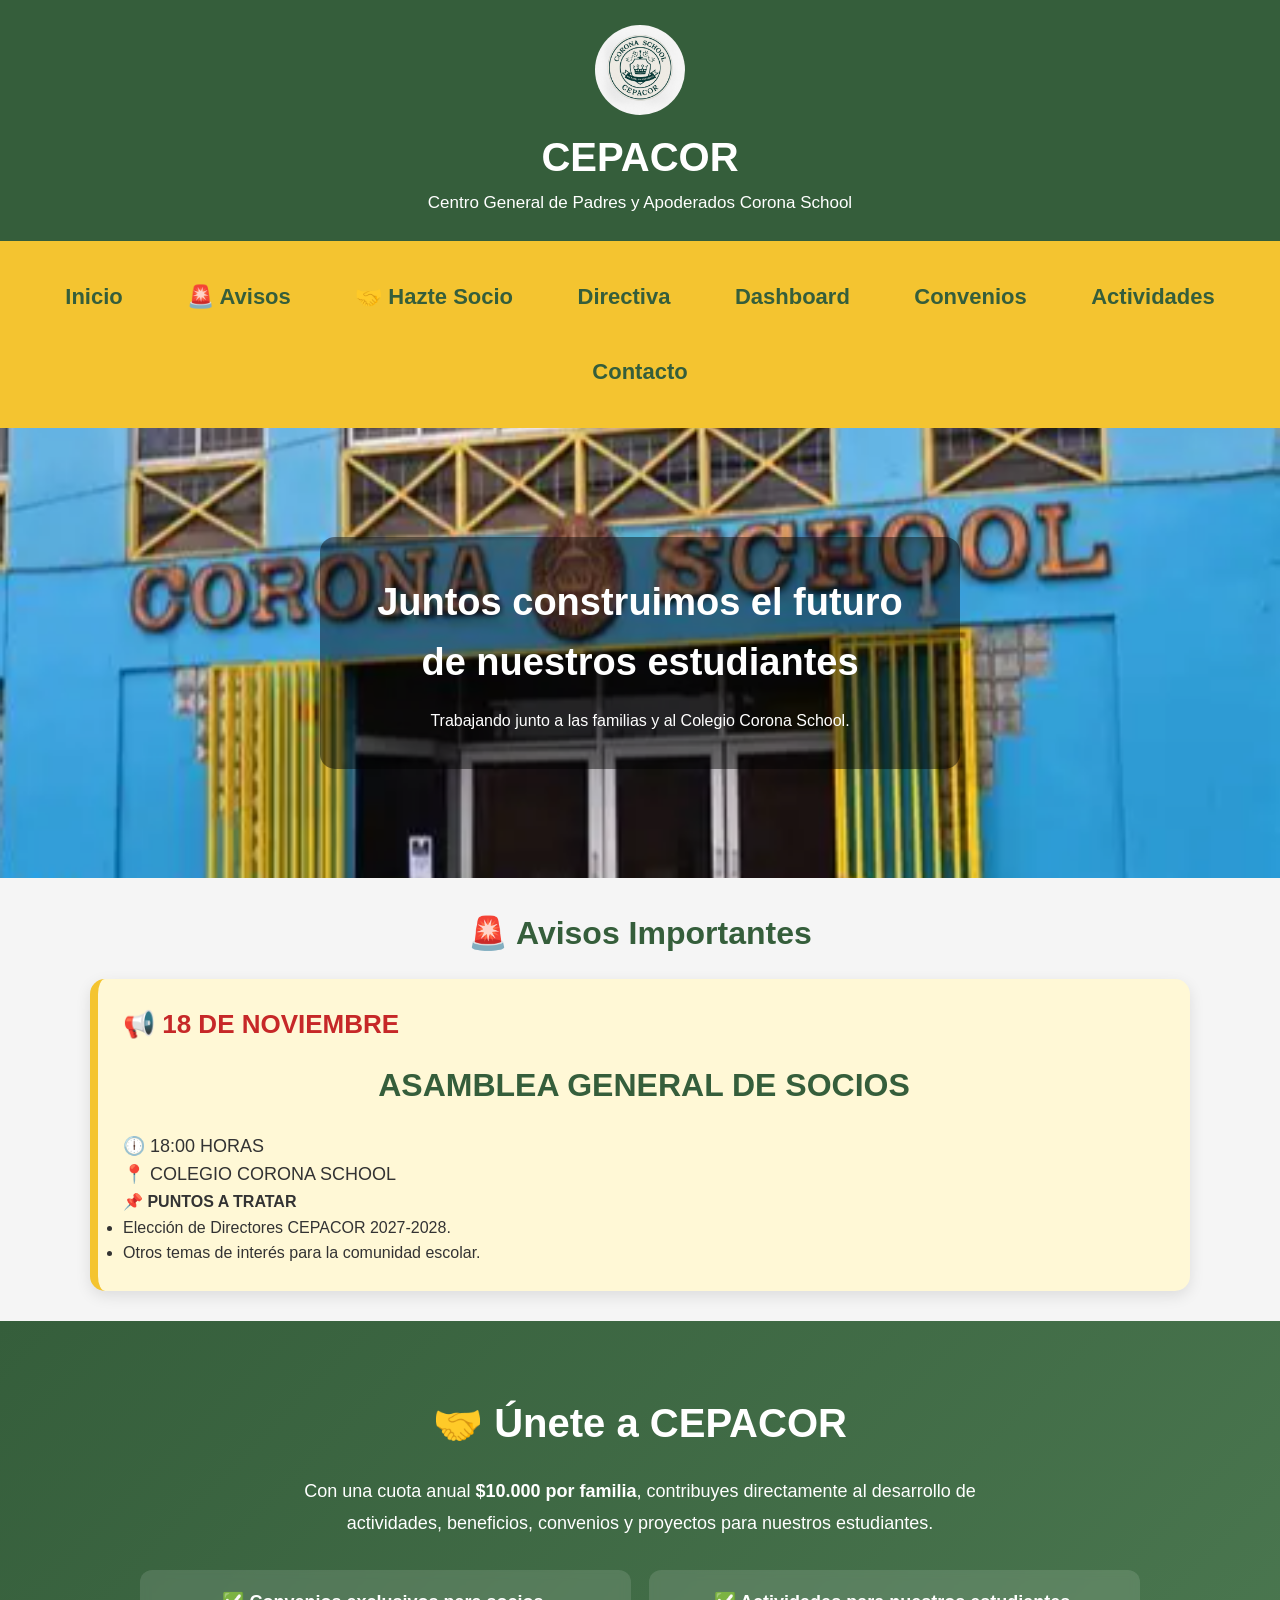
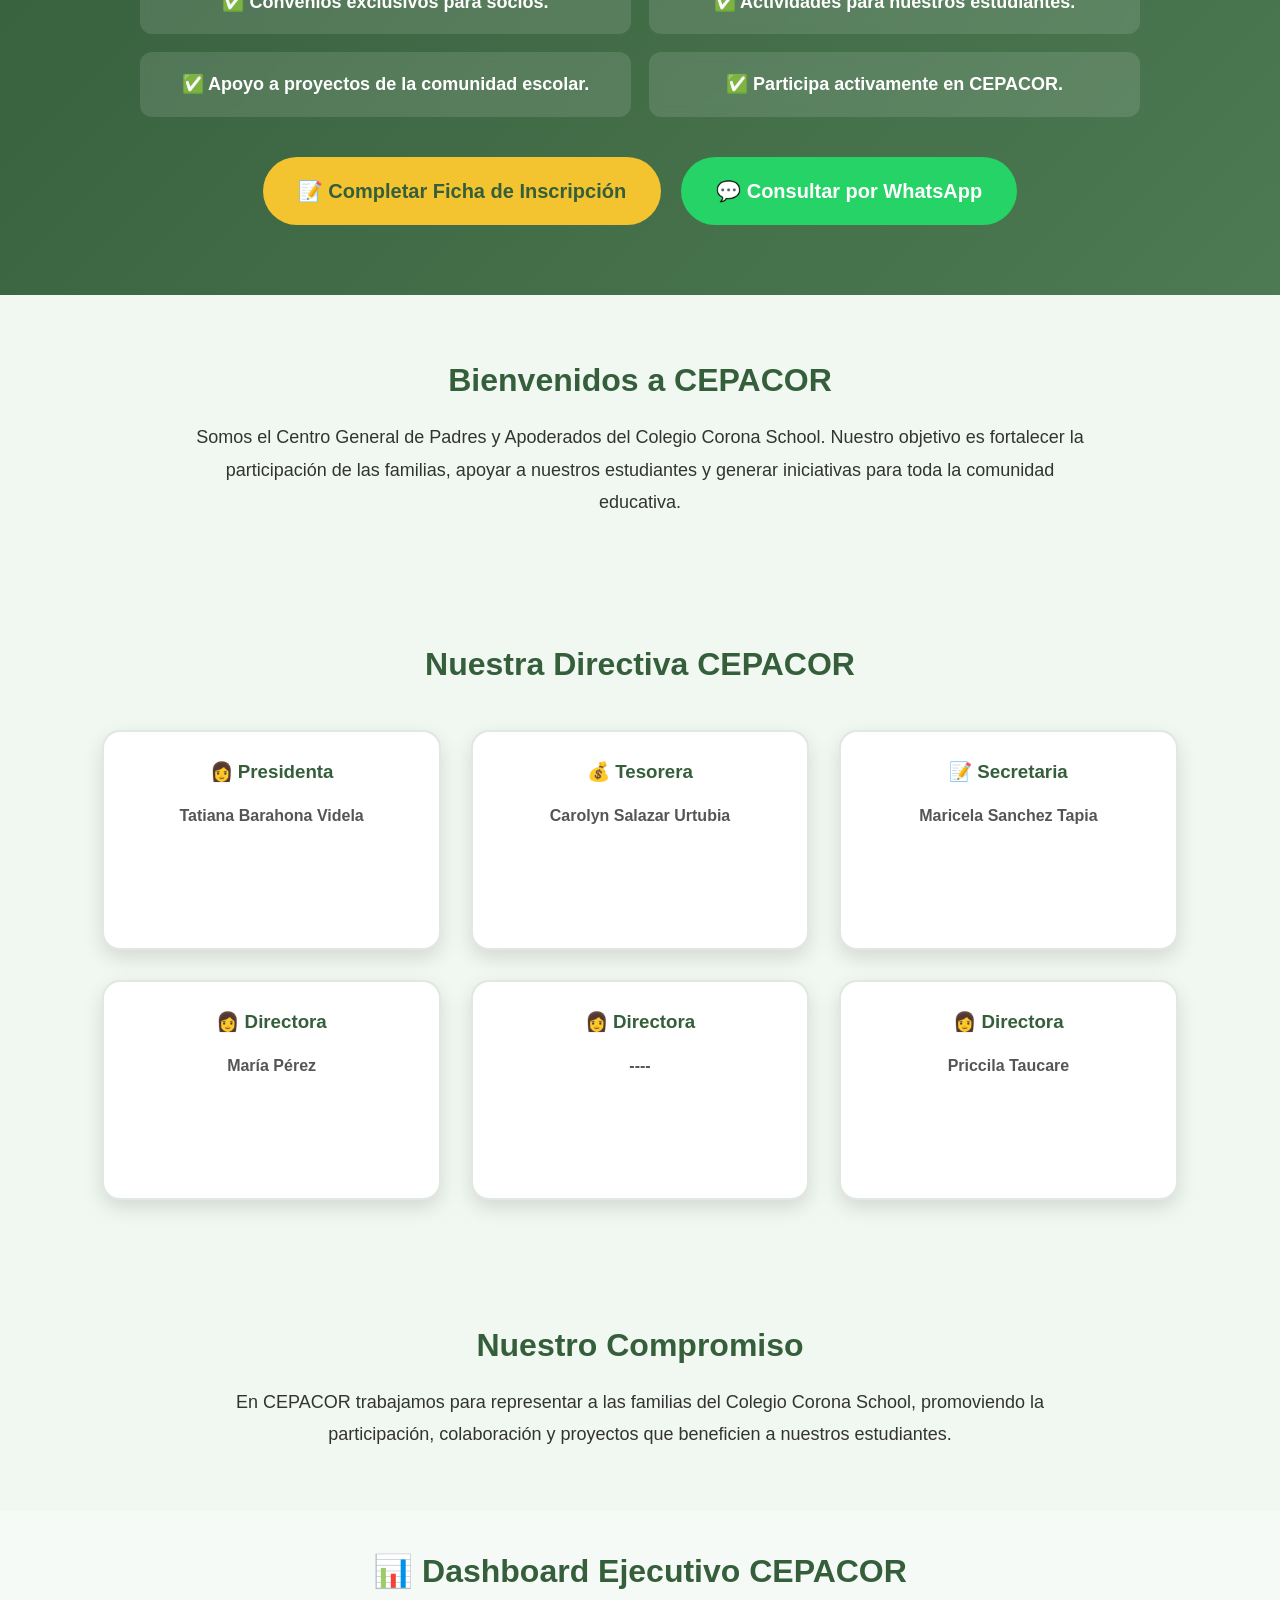
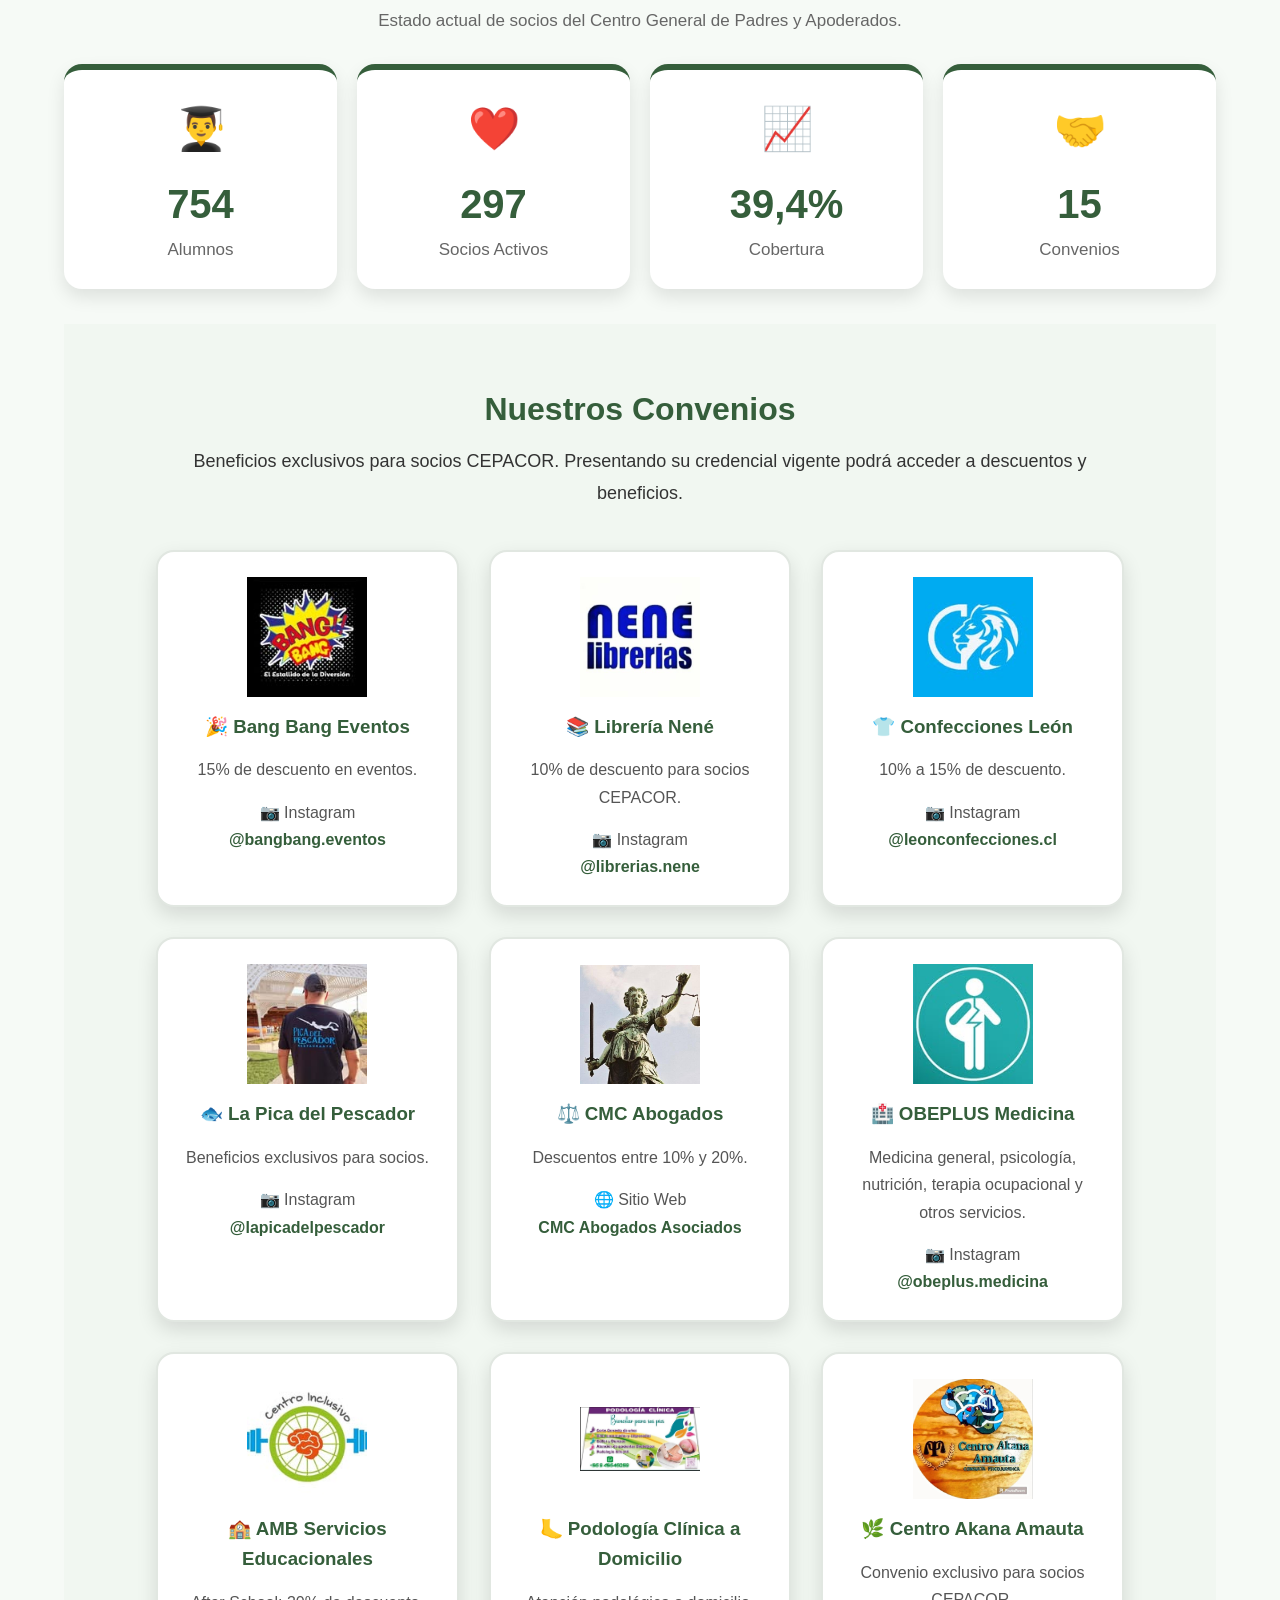
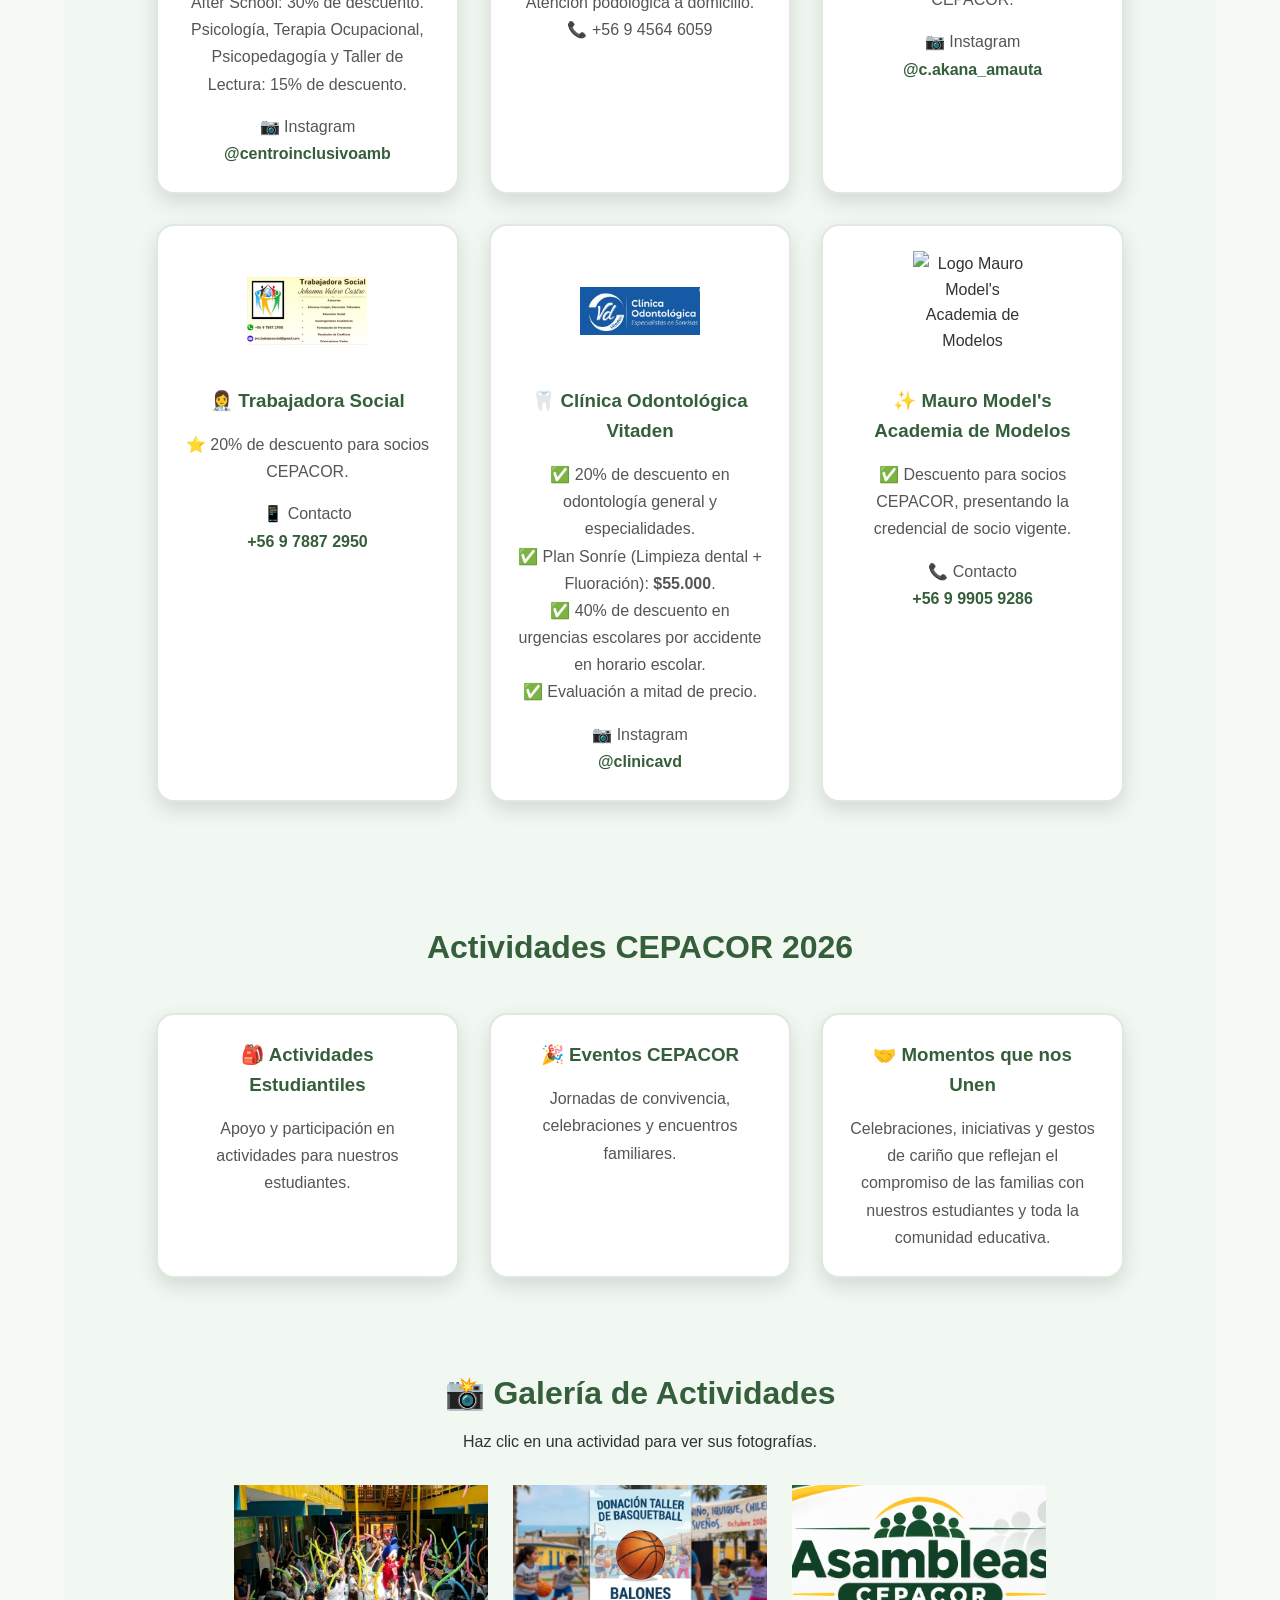
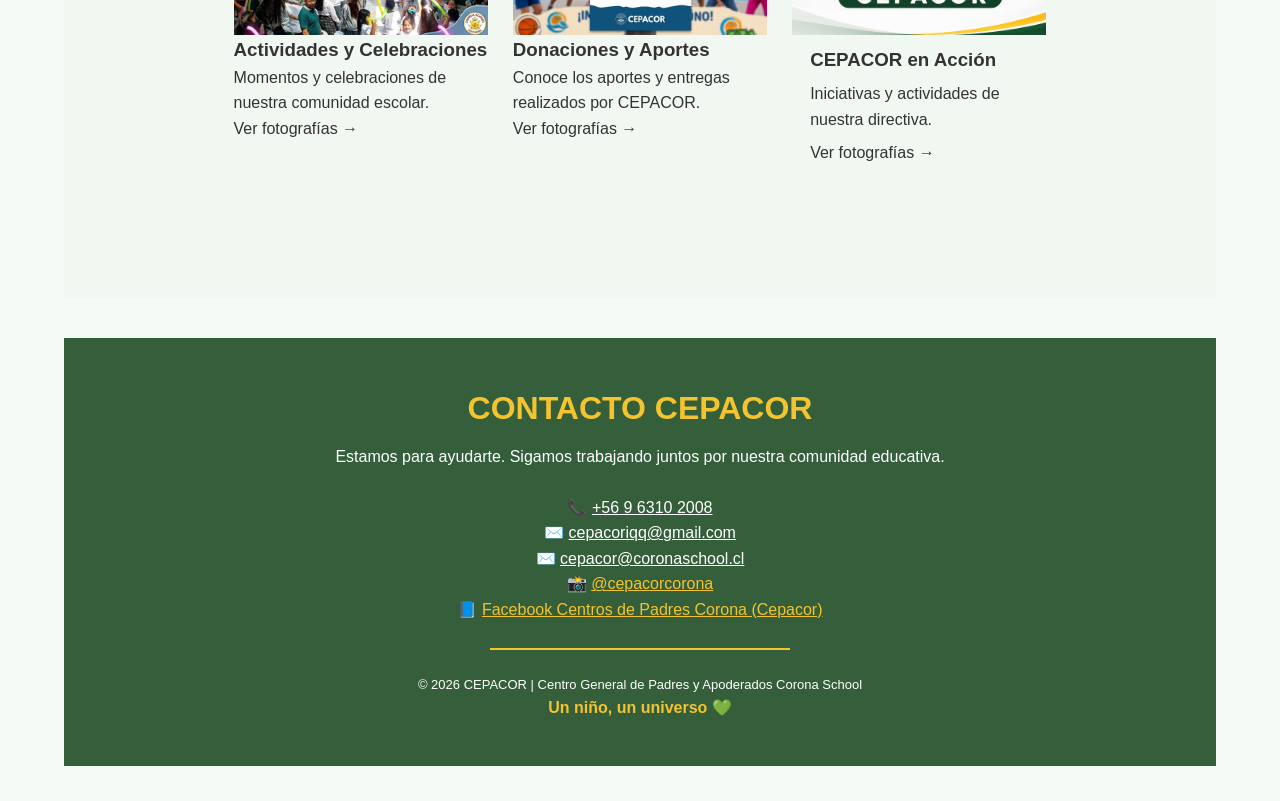
==== commit e14a027c: "Agrega sección de contacto CEPACOR" ====
--- a/index.html
+++ b/index.html
@@ -1343,6 +1343,67 @@
 </section>
 </section>
 
+<!-- ================= CONTACTO CEPACOR ================= -->
+
+<section id="contacto" style="
+    background:#355E3B;
+    color:white;
+    padding:45px 20px;
+    text-align:center;
+    margin-top:40px;
+">
+
+    <h2 style="color:#F4C430; margin-bottom:10px;">
+        CONTACTO CEPACOR
+    </h2>
+
+    <p style="margin-bottom:25px;">
+        Estamos para ayudarte. Sigamos trabajando juntos
+        por nuestra comunidad educativa.
+    </p>
+
+    <p>
+        📞 <a href="tel:+56978872950" style="color:white;">
+        +56 9 6310 2008</a>
+    </p>
+
+    <p>
+        ✉️ <a href="mailto:cepacoriqq@gmail.com" style="color:white;">
+        cepacoriqq@gmail.com</a>
+    </p>
+
+    <p>
+        ✉️ <a href="mailto:cepacor@coronaschool.cl" style="color:white;">
+        cepacor@coronaschool.cl</a>
+    </p>
+
+    <p>
+        📸 <a href="https://www.instagram.com/cepacorcorona/"
+        target="_blank" rel="noopener noreferrer" style="color:#F4C430;">
+        @cepacorcorona</a>
+    </p>
+
+    <p>
+        📘 <a href="https://www.facebook.com/cegepa.coronaiqq"
+        target="_blank" rel="noopener noreferrer" style="color:#F4C430;">
+        Facebook Centros de Padres Corona (Cepacor)</a>
+    </p>
+
+    <hr style="border:1px solid #F4C430; margin:25px auto; max-width:300px;">
+
+    <p style="font-size:13px;">
+        © 2026 CEPACOR | Centro General de Padres y Apoderados
+        Corona School
+    </p>
+
+    <p style="color:#F4C430; font-weight:bold;">
+        Un niño, un universo 💚
+    </p>
+
+</section>
+
+<!-- ================= FIN CONTACTO CEPACOR ================= -->
+
 <!-- BOTÓN VOLVER AL INICIO -->
 <button id="volverInicio" title="Volver al inicio" aria-label="Volver al inicio">
     ↑
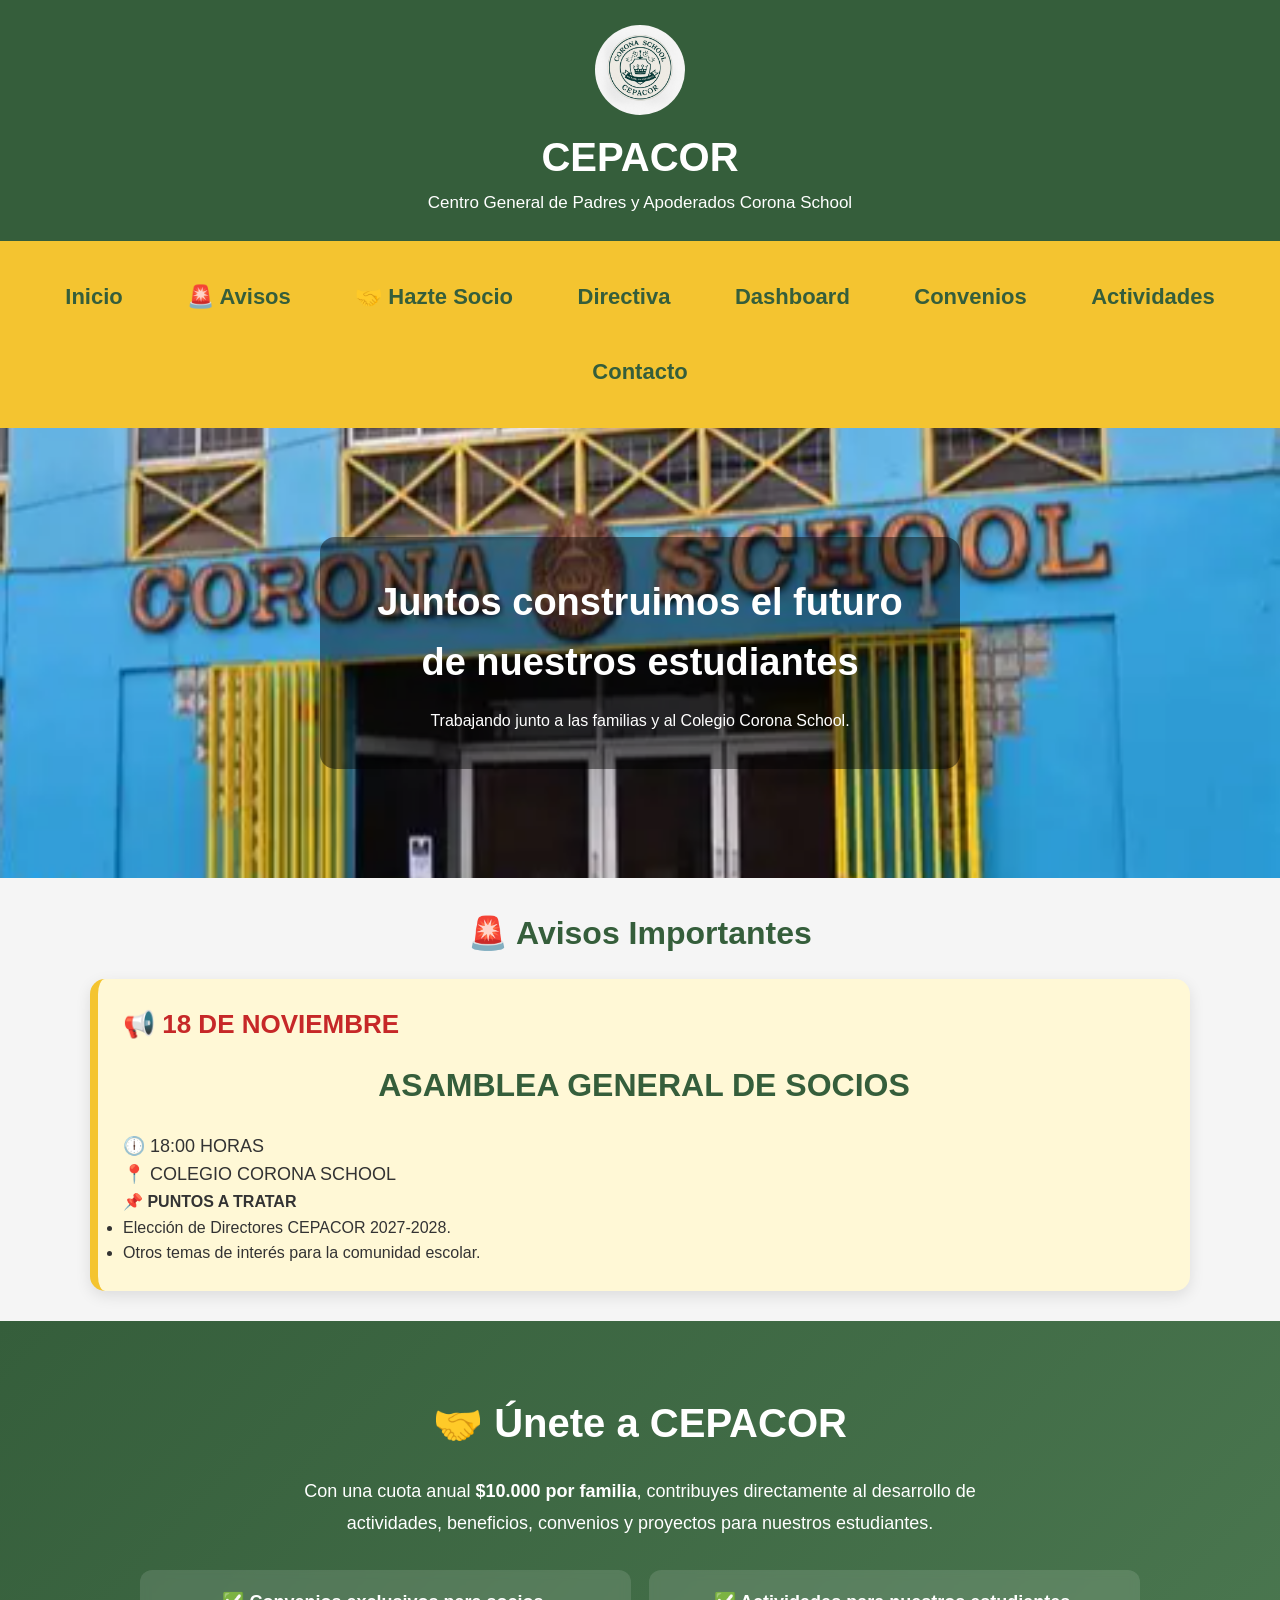
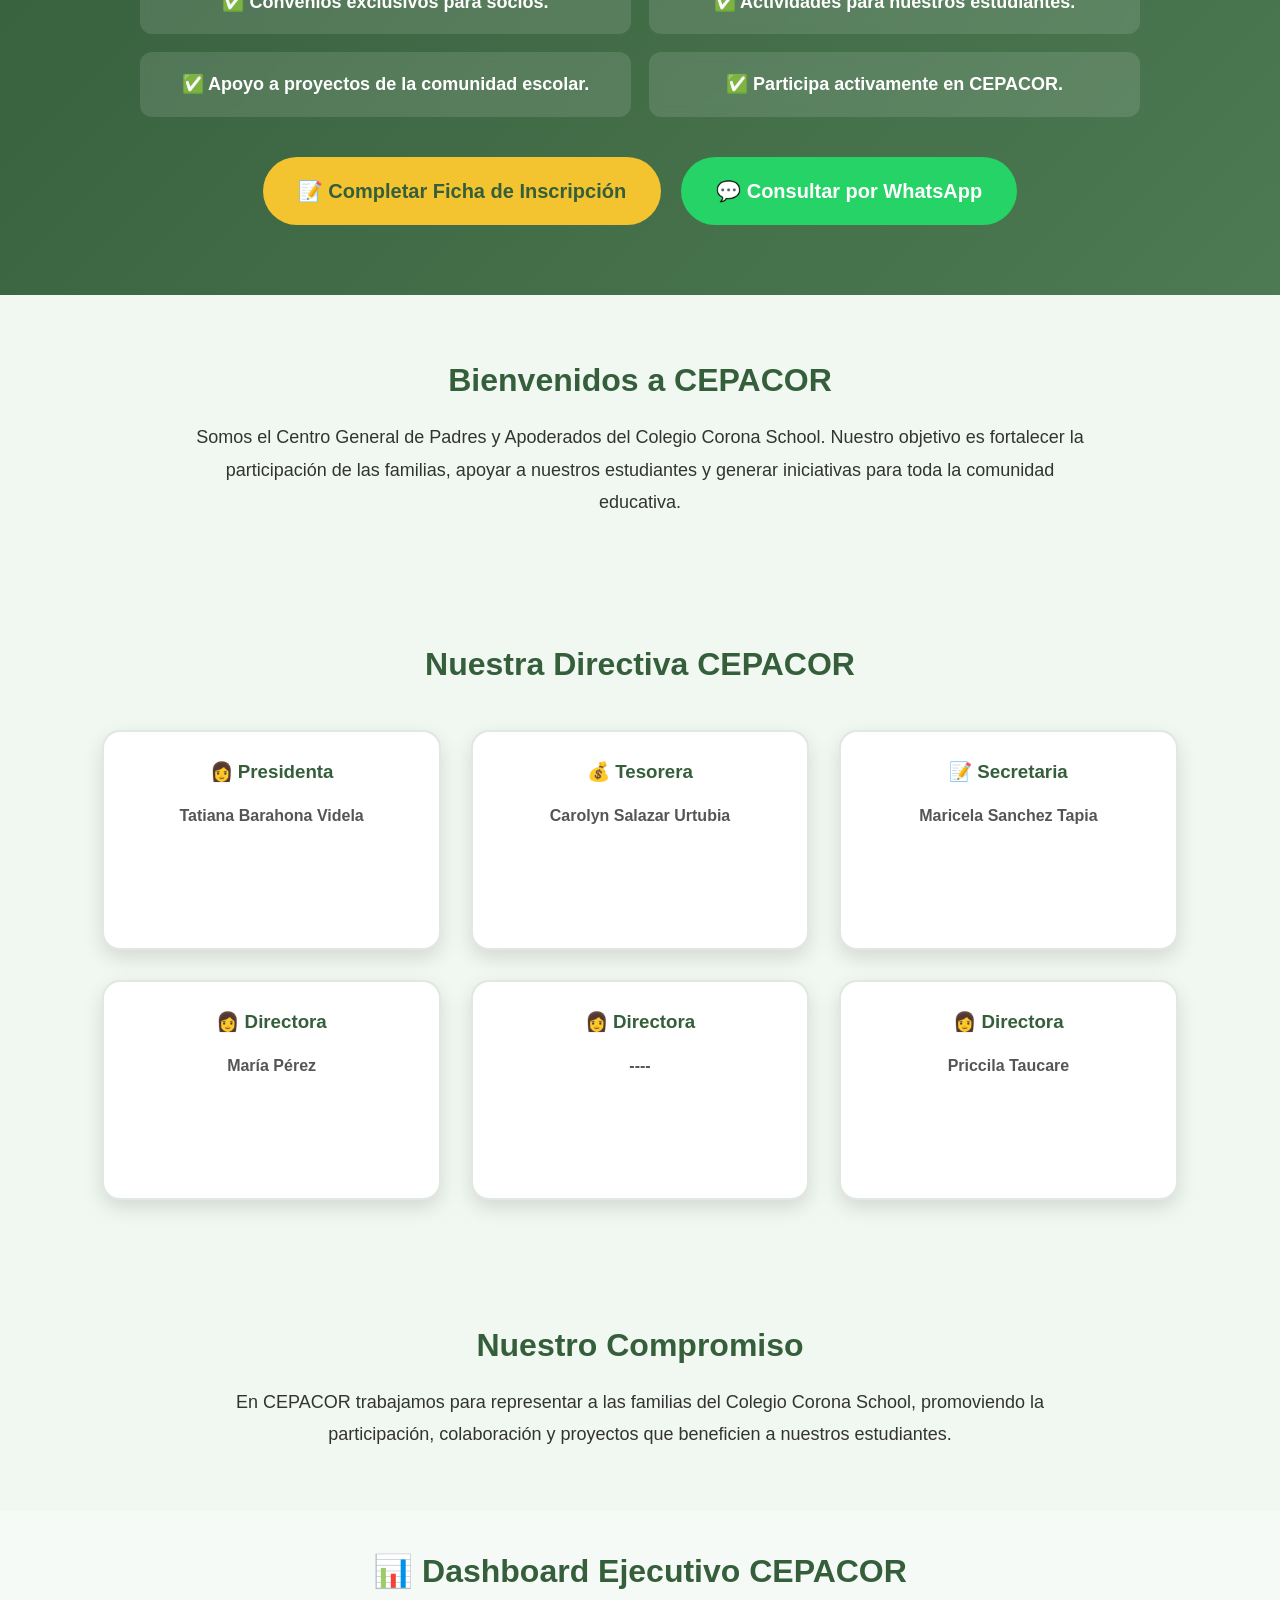
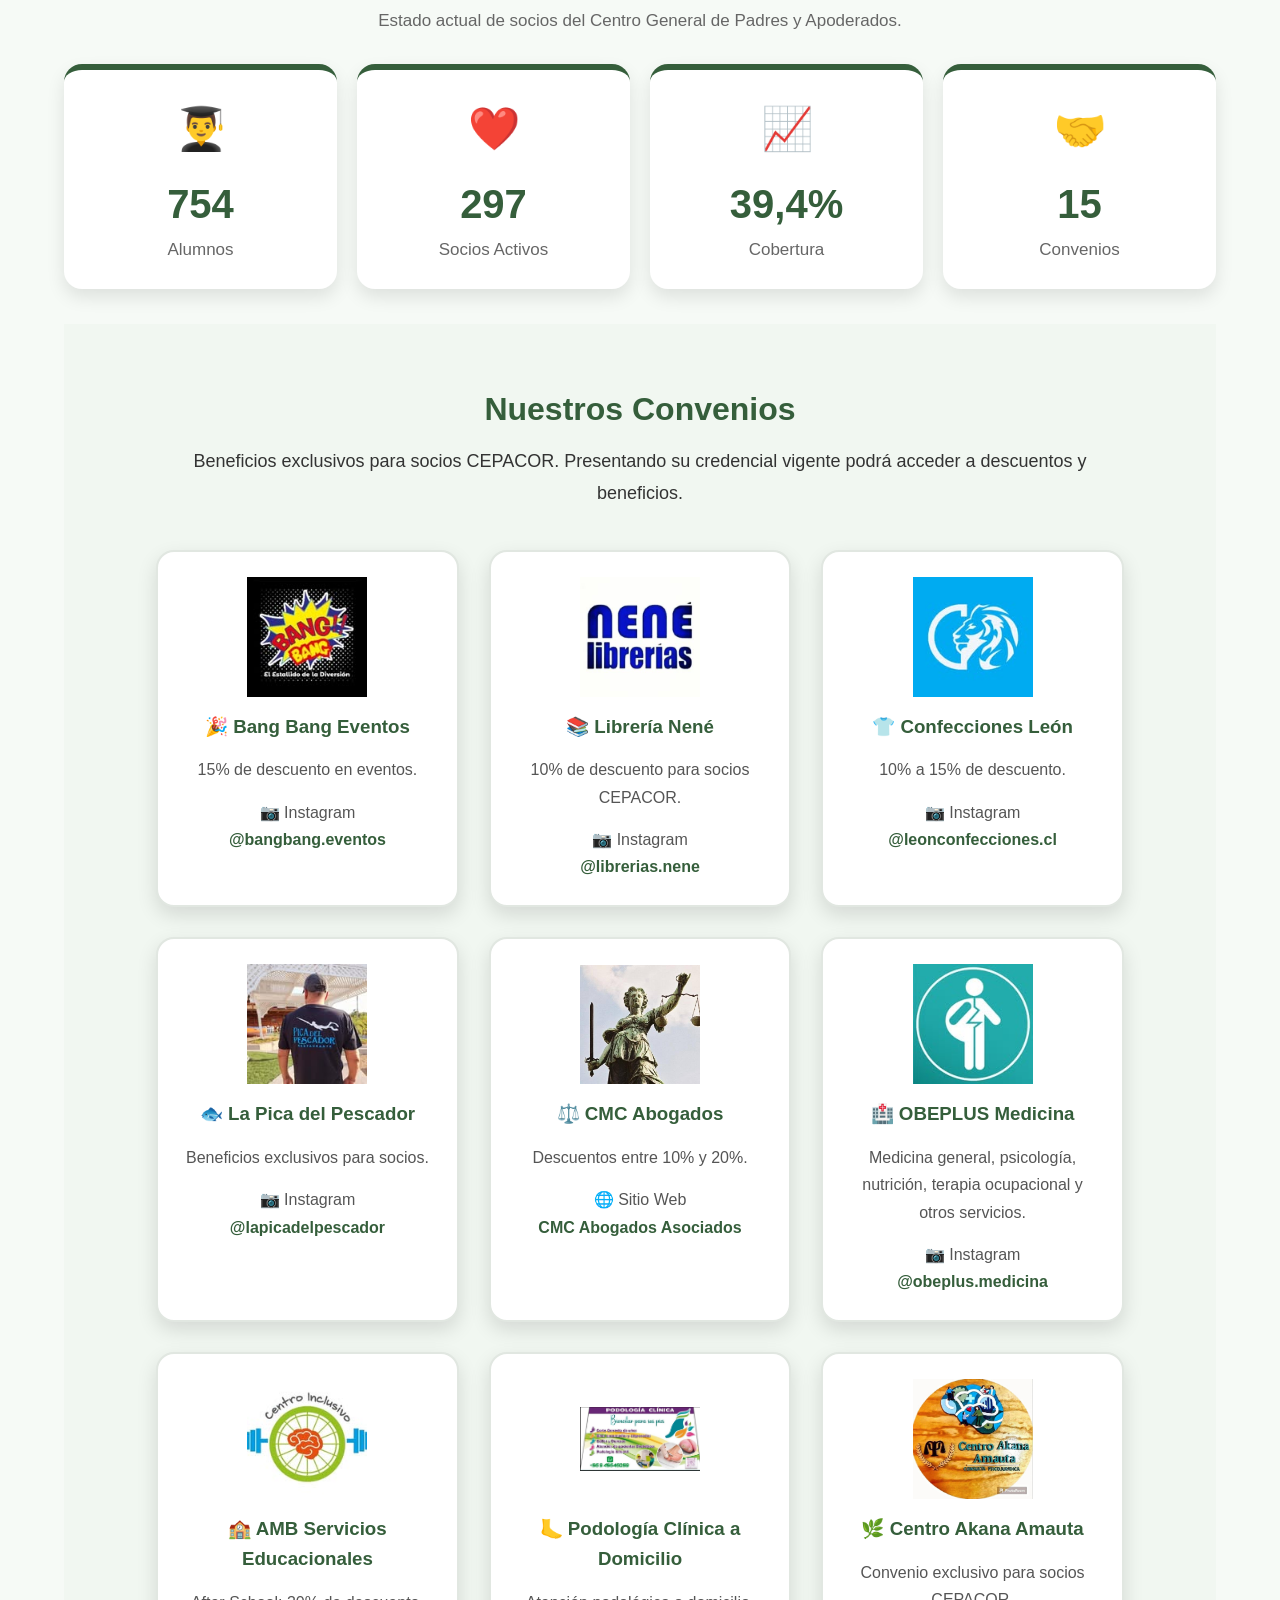
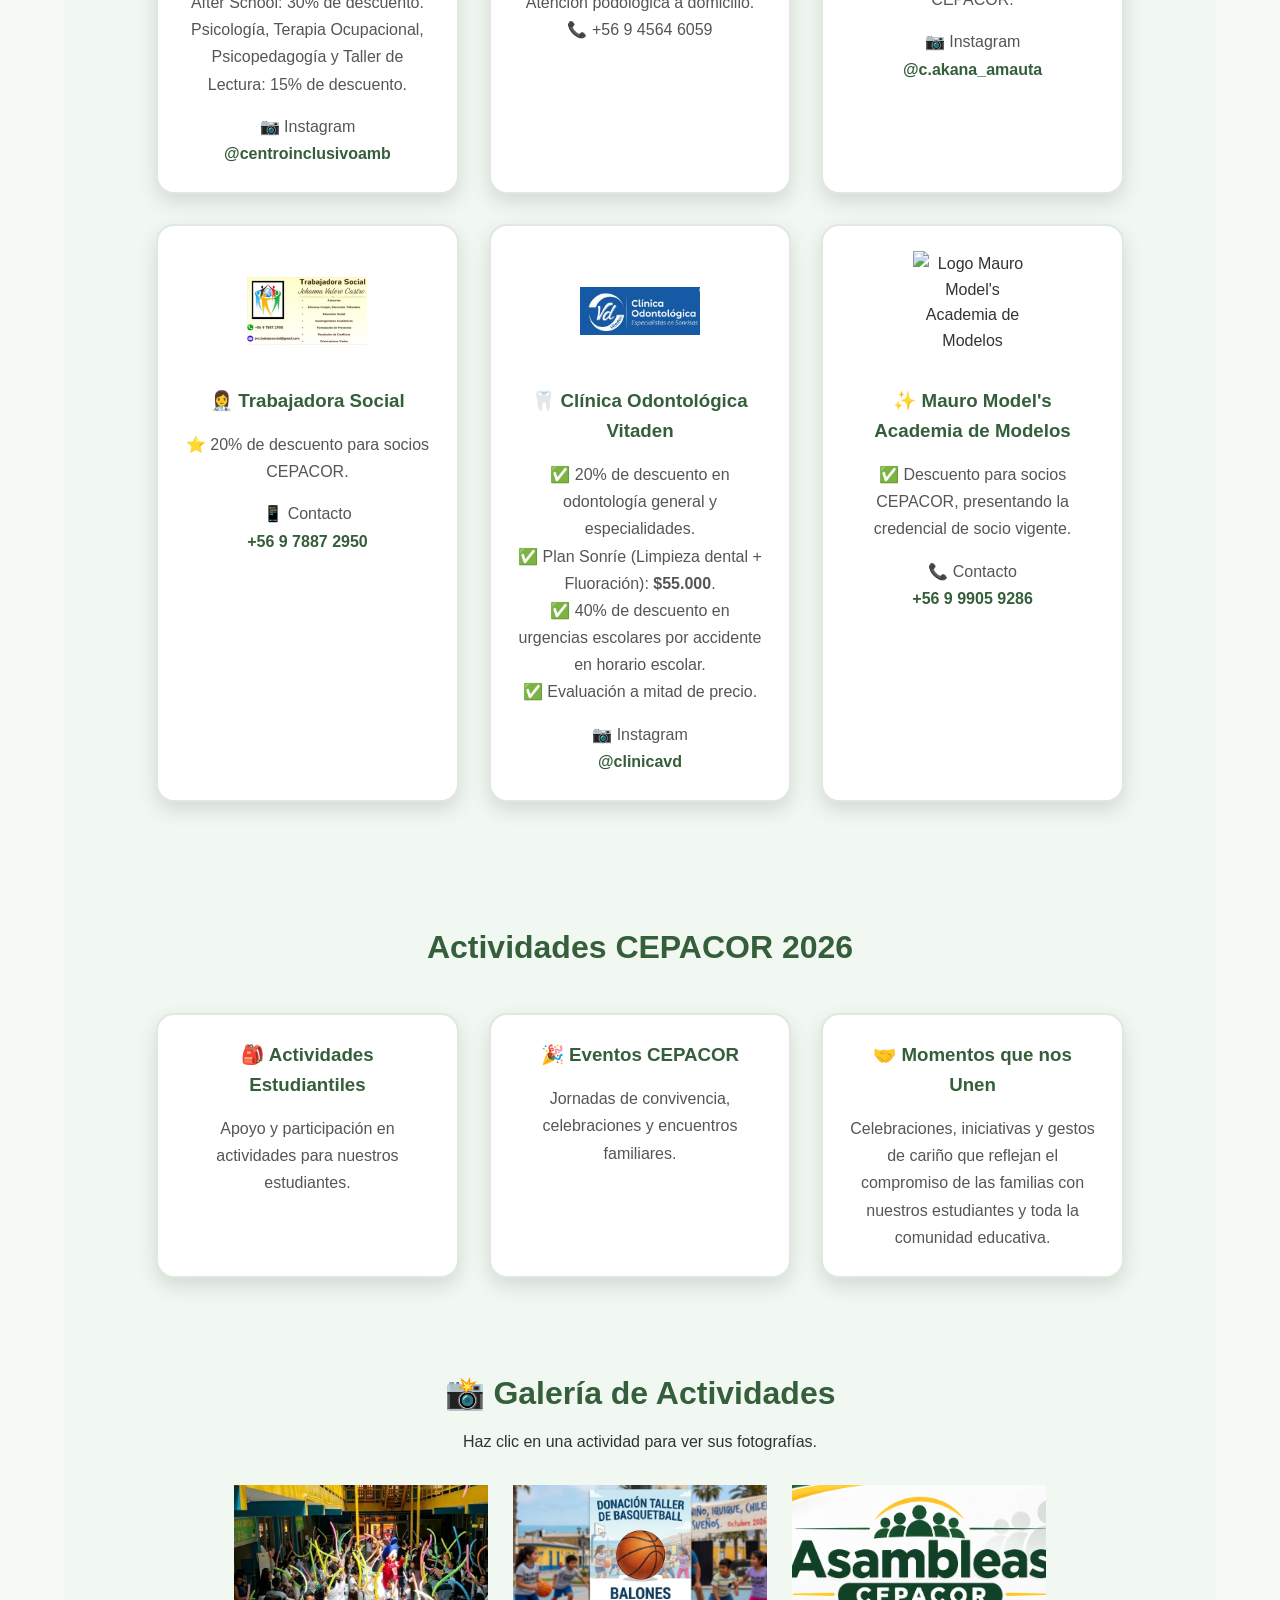
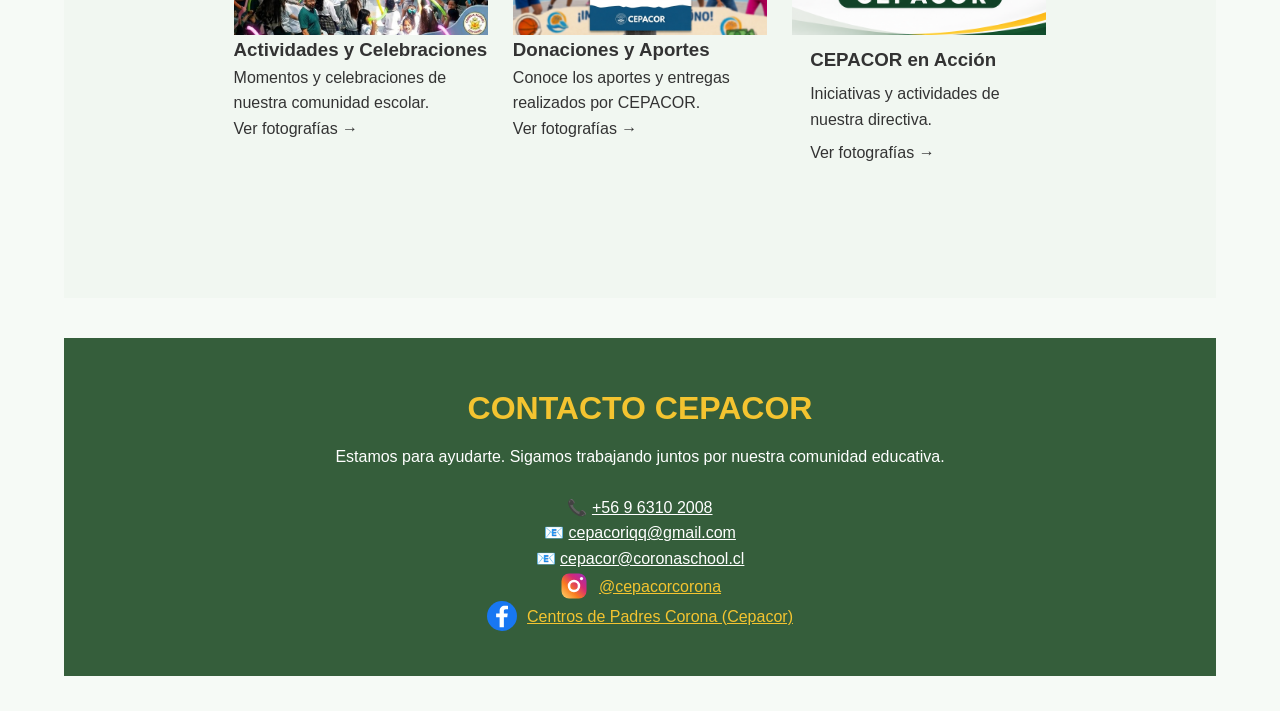
==== commit 73f6ddec: "Actualiza iconos Instagram y Facebook en contacto" ====
--- a/index.html
+++ b/index.html
@@ -1363,42 +1363,65 @@
     </p>
 
     <p>
-        📞 <a href="tel:+56978872950" style="color:white;">
+        📞 <a href="tel:+56963102008" style="color:white;">
         +56 9 6310 2008</a>
     </p>
 
     <p>
-        ✉️ <a href="mailto:cepacoriqq@gmail.com" style="color:white;">
+        📧 <a href="mailto:cepacoriqq@gmail.com" style="color:white;">
         cepacoriqq@gmail.com</a>
     </p>
 
     <p>
-        ✉️ <a href="mailto:cepacor@coronaschool.cl" style="color:white;">
+        📧 <a href="mailto:cepacor@coronaschool.cl" style="color:white;">
         cepacor@coronaschool.cl</a>
     </p>
 
-    <p>
-        📸 <a href="https://www.instagram.com/cepacorcorona/"
-        target="_blank" rel="noopener noreferrer" style="color:#F4C430;">
-        @cepacorcorona</a>
-    </p>
-
-    <p>
-        📘 <a href="https://www.facebook.com/cegepa.coronaiqq"
-        target="_blank" rel="noopener noreferrer" style="color:#F4C430;">
-        Facebook Centros de Padres Corona (Cepacor)</a>
-    </p>
-
-    <hr style="border:1px solid #F4C430; margin:25px auto; max-width:300px;">
-
-    <p style="font-size:13px;">
-        © 2026 CEPACOR | Centro General de Padres y Apoderados
-        Corona School
-    </p>
-
-    <p style="color:#F4C430; font-weight:bold;">
-        Un niño, un universo 💚
-    </p>
+ 
+<!-- INSTAGRAM -->
+<p style="display:flex; align-items:center; justify-content:center; gap:10px;">
+
+    <svg width="30" height="30" viewBox="0 0 24 24">
+        <defs>
+            <linearGradient id="instagramColor" x1="0%" y1="100%" x2="100%" y2="0%">
+                <stop offset="0%" stop-color="#FEDA75"/>
+                <stop offset="35%" stop-color="#FA7E1E"/>
+                <stop offset="65%" stop-color="#D62976"/>
+                <stop offset="100%" stop-color="#962FBF"/>
+            </linearGradient>
+        </defs>
+        <rect x="2" y="2" width="20" height="20" rx="6"
+              fill="url(#instagramColor)"/>
+        <circle cx="12" cy="12" r="4" fill="none"
+                stroke="white" stroke-width="2"/>
+        <circle cx="18" cy="6" r="1.3" fill="white"/>
+    </svg>
+
+    <a href="https://www.instagram.com/cepacorcorona/"
+       target="_blank" rel="noopener noreferrer"
+       style="color:#F4C430;">
+       @cepacorcorona
+    </a>
+</p>
+
+<!-- FACEBOOK -->
+<p style="display:flex; align-items:center; justify-content:center; gap:10px;">
+
+    <svg width="30" height="30" viewBox="0 0 24 24">
+        <circle cx="12" cy="12" r="12" fill="#1877F2"/>
+        <path fill="white"
+              d="M13.5 21v-8h2.7l.4-3h-3.1V8.1
+              c0-.9.3-1.5 1.6-1.5h1.7V3.9
+              c-.3 0-1.3-.1-2.5-.1
+              -2.5 0-4.2 1.5-4.2 4.3V10H7.3v3h2.8v8z"/>
+    </svg>
+
+    <a href="https://www.facebook.com/cegepa.coronaiqq"
+       target="_blank" rel="noopener noreferrer"
+       style="color:#F4C430;">
+       Centros de Padres Corona (Cepacor)
+    </a>
+</p>
 
 </section>
 
